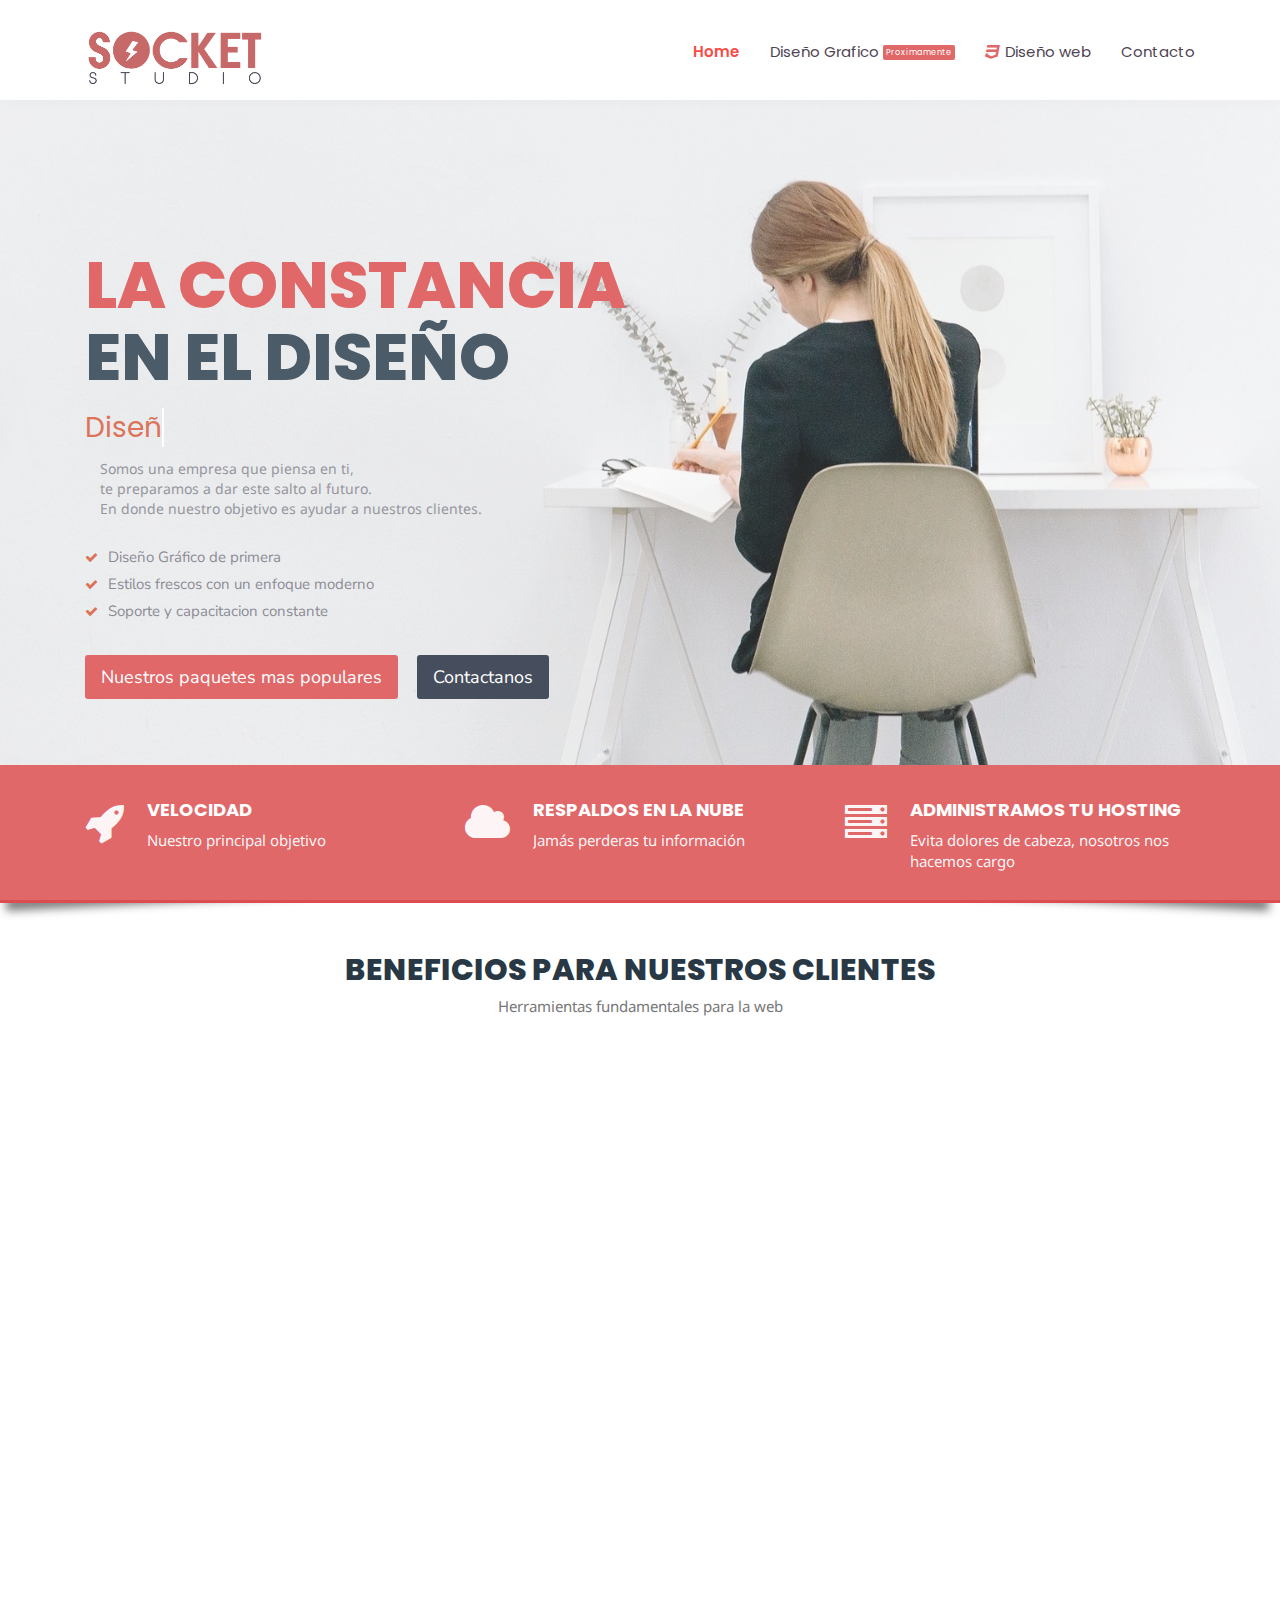
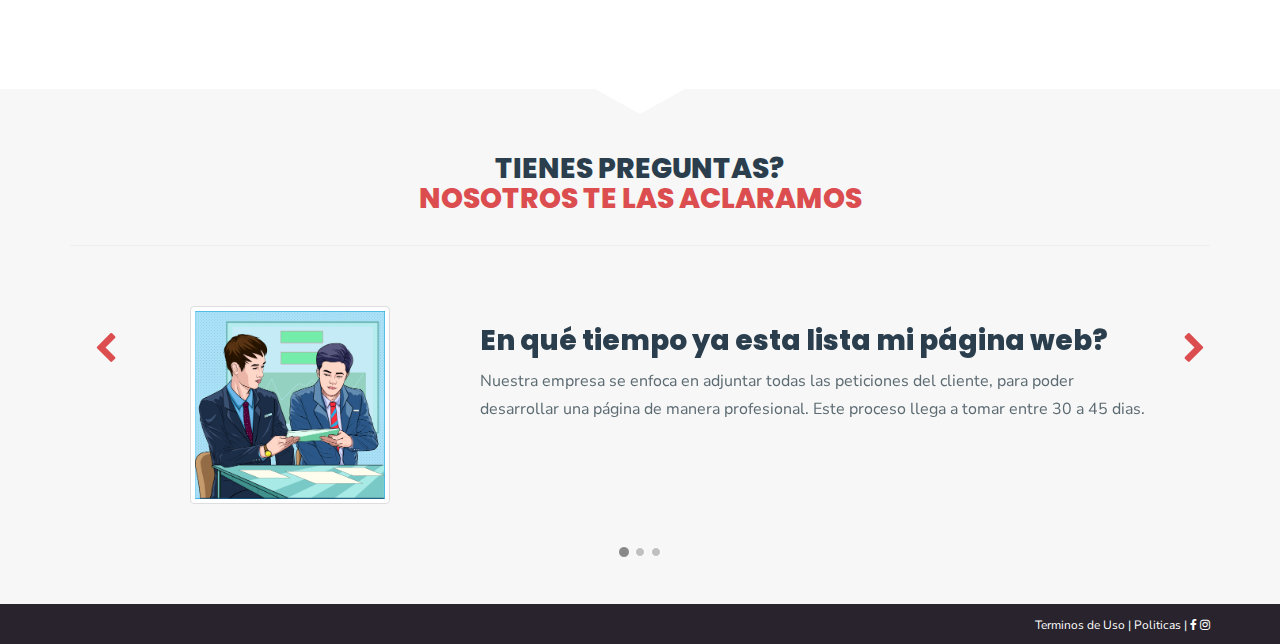
==== index.html @ 2924fb0d "Primer carga de proyecto" ====
<!DOCTYPE html>
<html lang="en">
<script src="//code.jivosite.com/widget/LvYYrzxp6X" async></script>

<head>
    <meta charset="utf-8">
    <meta content="IE=edge" http-equiv="X-UA-Compatible">
    <meta content="width=device-width, initial-scale=1" name="viewport">
    <!-- seo tools -->
    <meta content="TeraHoster is a professional,clean,unique and modern hosting WHMCS and HTML5 Template" name="description">
    <meta content="TeraHoster,design,html5,hosting template,hosting,whmcs,domain" name="keywords">
    <meta content="ThemeKolor" name="Pleurat">
    <!-- seo tools -->
    <!-- page title -->
    <title>Socket-Studio</title>
    <!-- page title -->
    <link href="favi.svg" rel="shortcut icon" type="image/x-icon">
    <link href="favi.svg" rel="icon" type="image/x-icon">
    <!-- bootstrap css -->
    <link href="css/bootstrap.min.css" rel="stylesheet">
    <!-- default css / Style Pages -->
    <link href="style/style.css" rel="stylesheet" type="text/css">
    <link href="style/navigation.css" rel="stylesheet">
    <link href="style/preloader.css" rel="stylesheet">
    <link href="style/megamenu-style.css" rel="stylesheet">
    <!-- responsive css -->
    <link href="style/responsive.css" rel="stylesheet" type="text/css">
    <!-- animations -->
    <link href="style/animate.css" rel="stylesheet" type="text/css">
    <!-- fontawesome -->
    <link href="fonts/font-awesome.min.css" rel="stylesheet" type="text/css">
    <!-- google fonts -->
    <link href="https://fonts.googleapis.com/css?family=Maven+Pro:400,500,700,900|Noto+Sans:400,700|Nunito+Sans:400,400i,600,600i,700,700i,800,900,900i" rel="stylesheet">
</head>

<body>

    <!-- preloader -->
    <div id="preloader">
        <div class="text-center " id="status">
            <img src="Preloader.svg" alt="Preloader" class="img-responsive" style="margin: 0 auto">
        </div>
    </div>
    <!-- preloader -->

    <!--START OF TOP-BAR -->

    <!--END OF TOP-BAR  -->

    <!-- new header for html -->

    <!-- new header for html -->


    <!-- Start Navigation -->
    <nav class="navbar navbar-default navbar-sticky navbar-mobile bootsnav">
        <div class="container">
            <!-- Start Atribute Navigation -->

            <!-- End Atribute Navigation -->

            <!-- Start Header Navigation -->
            <div class="navbar-header">
                <button type="button" class="navbar-toggle" data-toggle="collapse" data-target="#navbar-menu">
                    <i class="fa fa-bars"></i>
                </button>
                <a class="navbar-brand" href="index.html">

                    <img src="img/logo/logo2.png" class="logo" alt=""></a>
            </div>
            <!-- End Header Navigation -->

            <!-- Collect the nav links, forms, and other content for toggling -->
            <div class="collapse navbar-collapse" id="navbar-menu">
                <ul class="nav navbar-nav navbar-right" data-in="slideInUp" data-out="fadeOut">
                    <li class="dropdown active">
                        <a href="index.html" class="dropdown">Home</a>

                    </li>
                    <li>
                        <a href="#" class="dropdown">Diseño Grafico <span class="new">Proximamente</span></a>

                    </li>
                    <li>
                        <a href="web.html" class="before-wd">Diseño web </a>
                    </li>
                    <li><a href="contact.html">Contacto</a></li>
                </ul>
            </div>
            <!-- /.navbar-collapse -->
        </div>

        <!-- Side Menu -->

        <!-- End Side Menu -->
    </nav>
    <!-- End Navigation -->

    <!-- home-header -->
    <div class="new-header">
        <div class="container">

            <div class="col-lg-7 col-sm-12">

                <div class="text-content ">
                    <div class="wow fadeInLeftBig" data-wow-duration="3s">
                        <h2><span style="color:#db4d4f">LA CONSTANCIA </span> EN EL DISEÑO</h2>
                    </div>

                    <h3>
                        <a href="" class="typewrite" data-period="800" data-type='[ "Diseño web", "Soporte tecnico", "Sistemas web", "Hosting" ]'>
                            <span class="wrap"></span>
                        </a>
                    </h3>
                    <div class="col-lg-12 col-sm-12 responsive">
                        <p>Somos una empresa que piensa en ti, <br> te preparamos a dar este salto al futuro. <br> En donde nuestro objetivo es ayudar a nuestros clientes.</p>
                    </div>
                    <ul class="new-header-list">
                        <li>Diseño Gr&aacute;fico de primera</li>
                        <li>Estilos frescos con un enfoque moderno</li>

                        <li>Soporte y capacitacion constante</li>
                    </ul>
                    <div class="buttons">
                        <a href="doc/1.pdf" class="btn button btn-lg btn-2 red">Nuestros paquetes mas populares</a>
                        <a href="contact.html" class="btn button btn-lg btn-2 dark">Contactanos</a>
                    </div>

                </div>
            </div>

        </div>
    </div>
    <!-- home-header -->

    <!-- start of section -->
    <div class="new-services">
        <div class="container">
            <div class="col-sm-4 border-l">
                <i class="fa fa-3x fa-rocket pull-left"></i>
                <div class="text">
                    <h3>Velocidad</h3>
                    <p>Nuestro principal objetivo</p>
                </div>
            </div>
            <div class="col-sm-4">
                <i class="fa fa-3x fa-cloud pull-left"></i>
                <div class="text">
                    <h3>Respaldos en la nube</h3>
                    <p>Jam&aacute;s perderas tu informaci&oacute;n</p>
                </div>
            </div>
            <div class="col-sm-4">
                <i class="fa fa-3x fa-server pull-left"></i>
                <div class="text">
                    <h3>Administramos tu Hosting</h3>
                    <p>Evita dolores de cabeza, nosotros nos hacemos cargo</p>
                </div>
            </div>
        </div>
    </div>
    <!-- end of section -->


    <!-- section 1 -->

    <!-- tabs  section -->
    <!-- start of section -->

    <!-- end of section -->


    <!-- section start here -->

    <!-- section end -->

    <!-- new section -->

    <!-- end of section -->

    <!-- section 2 -->
    <section class="section2">
        <div class="container">
            <div class="title-new">
                <h2>Beneficios para nuestros clientes</h2>
                <p>Herramientas fundamentales para la web</p>
            </div>
            <div class="row">
                <div class="col-sm-4 ">
                    <div class="wow bounceInUp" data-wow-offset="3" data-wow-duration="3s">
                        <div class="box">
                            <i class="fa fa-3x fa-wordpress"></i>
                            <h4>Presencia en línea 24/7</h4>
                            <p>Tener un sitio web significa que los clientes siempre pueden contactarte, en cualquier momento y en cualquier lugar. Incluso fuera del horario comercial, tu sitio web continúa encontrando y asegurando nuevos clientes.</p>
                        </div>
                    </div>
                </div>
                <div class="col-sm-4 ">
                    <div class="wow bounceInUp" data-wow-offset="3" data-wow-duration="3s">
                        <div class="box">
                            <i class="fa fa-3x fa-hdd-o"></i>
                            <h4>Intercambio de informaci&oacute;n</h4>
                            <p>Un sitio web proporciona una manera rápida y fácil de comunicar información entre compradores y vendedores,es una buena manera de promover sus canales de redes sociales y crear una comunidad con sus clientes.</p>
                        </div>
                    </div>
                </div>
                <div class="col-sm-4 ">
                    <div class="wow bounceInUp" data-wow-offset="3" data-wow-duration="3s">
                        <div class="box">
                            <i class="fa fa-3x fa-code"></i>
                            <h4>Un c&oacute;digo de marketing</h4>
                            <p>Te brindan el poder de llegar a los clientes con mucha más confiabilidad que con los métodos tradicionales de publicidad,una excelente manera de ayudar a incrementar el tráfico de tu sitio web puede aumentar.</p>
                        </div>
                    </div>
                </div>
            </div>
            <div class="row">
                <div class="col-sm-4 ">
                    <div class="wow bounceInUp" data-wow-offset="3" data-wow-duration="3s">
                        <div class="box">
                            <i class="fa fa-3x fa-line-chart"></i>
                            <h4>Expaci&oacute;n del mercado</h4>
                            <p>Como tu sitio es accesible para cualquier persona en todo el mundo, la capacidad de superar las barreras geográficas nunca ha sido tan fácil. Cualquiera, de cualquier país, podrá encontrar tu empresa.</p>
                        </div>
                    </div>
                </div>
                <div class="col-sm-4 ">
                    <div class="wow bounceInUp" data-wow-offset="3" data-wow-duration="3s">
                        <div class="box">
                            <i class="fa fa-3x fa-diamond"></i>
                            <h4>Mejores Precios</h4>
                            <p>Mostrar información, también puede usar tu sitio web para vender bienes y servicios directamente a los consumidores, en algunos casos eliminando la necesidad de un local físico que impliquen grandes costos operativos. </p>
                        </div>
                    </div>
                </div>
                <div class="col-sm-4 ">
                    <div class="wow bounceInUp" data-wow-offset="3" data-wow-duration="3s">
                        <div class="box">
                            <i class="fa fa-3x fa-send-o"></i>
                            <h4>Servicio al cliente</h4>
                            <p>proporcionan una manera fácil de manejar el servicio al cliente. Al ofrecer respuestas a las preguntas frecuentes (FAQ), pueden reducir los costos de servicio al cliente, además de proporcionar mucha más información.</p>
                        </div>
                    </div>
                </div>
            </div>
        </div>
    </section>
    <!-- section 2 end -->



    <!-- start of section -->


    <!-- section 1 -->

    <!-- end of section -->


    <!-- table -->

    <!-- end of section -->

    <!-- faq -->

    <!-- faq end -->

    <!-- start of section -->
    <section class="arrow-f5-bg">
        <div class="arrow-white"></div>
    </section>
    <section id="testimonials-slide">
        <div class="container fadesimple">
            <div class="row">
                <div class='col-md-offset-2 col-md-8 text-center'>
                    <div class="default-title">
                        <h3>Tienes preguntas? <br> <span class="red-text">Nosotros te las aclaramos</span></h3>
                    </div>
                </div>
            </div>
            <hr>
            <div class='row'>
                <div class="col-sm-12">
                    <div class="carousel slide" data-ride="carousel" id="quote-carousel" data-interval="4000">
                        <!-- Bottom Carousel Indicators -->
                        <ol class="carousel-indicators">
                            <li class="active" data-slide-to="0" data-target="#quote-carousel"></li>
                            <li data-slide-to="1" data-target="#quote-carousel"></li>
                            <li data-slide-to="2" data-target="#quote-carousel"></li>
                        </ol>
                        <div class="carousel-inner">
                            <!-- Quote 1 -->
                            <div class="item active">
                                <blockquote>
                                    <div class="row">
                                        <div class="col-sm-4 text-center">
                                            <img class="img-thumbnail img-responsive" alt="..." src="img/other/testimonials-slider.png"></div>
                                        <div class="col-sm-8">
                                            <h3>En qu&eacute; tiempo ya esta lista mi p&aacute;gina web?</h3>
                                            <h5>Nuestra empresa se enfoca en adjuntar todas las peticiones del cliente, para poder desarrollar una p&aacute;gina de manera profesional. Este proceso llega a tomar entre 30 a 45 dias.
                                            </h5>
                                        </div>
                                    </div>
                                </blockquote>
                            </div>
                            <!-- Quote 2 -->
                            <div class="item">
                                <blockquote>
                                    <div class="row">
                                        <div class="col-sm-4 text-center">
                                            <img class="img-thumbnail img-responsive" alt="..." src="img/other/h1.png"></div>
                                        <div class="col-sm-8">
                                            <h3>Tendr&eacute; ayuda en este proceso?</h3>
                                            <h5>En Socket-Studio nos dedicamos a crear una relaci&oacute;n muy cercana con nuestros clientes, para cada p&aacute;gina web o diseño se le pondr&aacute; a disposici&oacute;n un asesor que ayudar&aacute; a mejorar
                                                el producto final y cumplir las metas de su empresa.
                                            </h5>
                                        </div>
                                    </div>
                                </blockquote>
                            </div>
                            <!-- Quote 3 -->
                            <div class="item">
                                <blockquote>
                                    <div class="row">
                                        <div class="col-sm-4 text-center"><img class="img-thumbnail img-responsive" alt="..." src="img/other/h2.png"></div>
                                        <div class="col-sm-8">
                                            <h3>Porque tener una p&aacute;gina web?</h3>
                                            <h5>Tener un espacio en el futuro, que es la tegnolog&iacute;a. Le dara un empuje y una carta de presentacion personalizada y moderna que causar&aacute; un gran impacto en tus clientes.
                                            </h5>
                                        </div>
                                    </div>
                                </blockquote>
                            </div>
                        </div><a class="left carousel-control" data-slide="prev" href="#quote-carousel"><i class="fa fa-chevron-left"></i></a> <a class="right carousel-control" data-slide="next" href="#quote-carousel"><i class="fa fa-chevron-right"></i></a>
                    </div>
                </div>
            </div>
        </div>
        <!-- container -->
    </section>
    <!-- end of section -->

    <!-- ===== FOOTER ===== -->
    <!-- start of section -->

    <!-- end of first section -->


    <div class="footer-bottom">

        <div class="container">

            <div class="row">

                <div class="col-xs-12 col-sm-6 col-md-6 col-lg-6 half">

                    <div class="copyright">


                    </div>

                </div>

                <div class="col-xs-12 col-sm-6 col-md-6 col-lg-6 half">

                    <div class="design">
                        <a href="#">Terminos de Uso</a> | <a href="#">Politicas</a> | <a href="#"><i aria-hidden="true" class="fa fa-facebook fa-md hvr-grow"></i></a> <a href="#"><i aria-hidden="true" class="fa fa-instagram fa-md hvr-grow"></i></a>
                    </div>
                </div>

            </div>

        </div>

    </div>
    <!-- ===== FOOTER / END ===== -->

    <!-- javascript -->
    <script src="javascript/jquery-3.1.1.min.js"></script>
    <script src="javascript/jquery.scroll-with-ease.min.js"></script>
    <script src="javascript/contact.js"></script>
    <script src="javascript/validator.js"></script>
    <script src="javascript/parallax.js"></script>
    <script src="javascript/bootsnav.js"></script>
    <script src="js/bootstrap.min.js"></script>
    <script src="javascript/javascript.js"></script>
    <script src="javascript/wow.min.js"></script>
    <!-- javascript -->
    <script>
        new WOW().init();
    </script>
</body>

</html>
---- style/style.css ----
/* TeraHoster

  *Some info about Theme Creator:
  * Name: Pleurat
  * Version: 3.3
  * Author/Team: Themekolor
  * Author URL: http://www.themekolor.com


---------------------------------------------------------------------------------------------------------
Table Of Contents:
---------------------------------------------------------------------------------------------------------
TOPBAR (.top-bar)
-------
      SOCIAL ICONS
      CONTACT
      LIVECHAT BUTTON
      BACKGROUND COLOR
--------
NAVBAR (nav .navbar .navbar-default)
--------
      LOGO
      NAVBAR LINKS
      ICONS
      MOBILE-MENU
      MEGAMENU
      SEARCH ICON
      SIDEBAR MENU
--------
SLIDER
--------
      TITLE
      SUBTITLE
      TEXTAREA
      BUTTONS
      BACKGROUND IMAGE
--------
HEADERS
--------
      HEADER-SIMPLE
      WEB HEADER
      WHY TERA2
      HEADER TEXT CENTER
      HEADER TEXT LEFT
--------
DEFAULT PRICING TABLE
--------
      SERVICE NAME
      PRICE
      LIST TABLE
      BUTTON
--------
TESTIMONIALS
--------
      TITLE
      CLIENT IMAGE
      TEXTAREA
      CLIENTS NAME
      CLIENTS WEB NAME
--------
ABOUT / TEAM MEMBERS
--------
      TEAM MEMBER IMAGE
      NAME
      ABOUT
      SOCIAL ICONS
      TEXT AREA
--------
SECTIONS
--------
     WHYTERA / .why-tera
     DOMAIN SEARCH / .search-bar
     HOSTING PARTS / .hosting-parts
     DF-MEDIA / df-media1 & 2
     SECTION 05 / .section-05
     PARALLAX / .parallax
     MEDIA CODE / .media-code-1 & 2
     SECTIONDDFT / .section-dd-ft
     TESTIMONIALS / .testimonials-slide
     TEAM MEMBERS / .about-people
--------
FOOTER
--------
     OUR PARTNERS
     ABOUT US
     FOOTER MENU
     LOCATION
     PRIVACY AND TERMS


-------------------------------------------------------------------------------------------
FONTS
-------------------------------------------------------------------------------------------
Body : Nunito Sans and Noto Sans;
Paragraph and Notes: Noto Sans;
Headers: Nunito Sans and Maven Pro (Uppercase);
Text Area: Nuntio Sans and Noto Sans;
Titles: Maven Pro *UPPERCASE Only;
Footer: Nunti Sans and Noto Sans;

---------------------------------------------------------------------------------------------
Default Color Codes
---------------------------------------------------------------------------------------------
Dark Purple (Hosting Parts,Topbar,text and Page Titles) : #252e3f
Red Pigment (Hosting Parts,About/Team) : #db4d4f
Sea Fqam Green (Section Background): #A9E5BB
White : #fff
*/

/*
---------------------------------------------------------------------------------------------
BODY STYLE
---------------------------------------------------------------------------------------------
*/

@import url('https://fonts.googleapis.com/css?family=Poppins:200,300,400,500,600,700,800,900');
body h3 {
    font-weight: 800;
    font-size: 28px;
}

body h2,
body h3,
body h4 {
    font-family: 'poppins', sans-serif;
    color: #2b3e4d;
}

body .padding20 {
    padding: 20px;
}

body p {
    font-family: 'Noto Sans', sans-serif;
}

body .text-left {
    text-align: left;
}

body .default-title {
    text-align: center;
}

body .default-title h3 {
    font-weight: 800;
    font-size: 28px;
    color: #2b3e4d;
    font-family: 'poppins', sans-serif;
    text-transform: uppercase;
}

body .default-title h4 {
    font-weight: 600;
    font-size: 25px;
    color: #444;
    font-family: Maven Pro;
    text-align: left;
    text-transform: uppercase;
}

body .default-title p {
    font-weight: 500;
    color: #5C7466;
    font-size: 16px;
}

body #font-weight {
    font-weight: 800;
}

body a {
    color: #ededed;
    text-decoration: none;
    -webkit-transition: 300ms ease-in-out;
    transition: 300ms ease-in-out;
}

body a:hover {
    border: 0px;
    text-decoration: none;
    color: #777;
}

body .white-bg {
    background-color: #fff !important;
}

body .btn-warning {
    background-color: #2dd61d;
    -webkit-transition: 400ms ease-in-out;
    transition: 400ms ease-in-out;
    border: 0px;
    border-radius: 2px;
}

body .btn-outline {
    margin-top: 10px;
    color: #db4d4f;
    border-radius: 3px;
    background-color: transparent;
    border: 1px solid #db4d4f;
    -webkit-transition: 300ms ease-in-out;
    transition: 300ms ease-in-out;
}

body .red {
    background-color: #db4d4f !important;
    color: #fff !important;
    border: 0px solid #db4d4f !important;
}

body .red:hover {
    background-color: #252e3f !important;
    color: #fff !important;
    border: 0px solid #333;
}

body .btn-outline:hover {
    color: #fff;
    border: 1px solid #444;
    background-color: #444;
}

body .btn-default {
    background-color: #fff;
    border: 0px;
    color: #444;
}

body .btn-default:hover {
    border: 0px;
    background-color: #444;
    color: #fff;
}

body .btn-2 {
    position: relative;
    left: 0px;
    color: #fff;
    border-radius: 3px;
    background-color: #252e3f;
    border: 0px solid #fff;
    -webkit-transition: 300ms ease-in-out;
    transition: 300ms ease-in-out;
}

body .btn-2:hover {
    color: #fff;
    background-color: #db4d4f;
}

.hideme {
    opacity: 0;
}

.visible {
    opacity: 1;
}

body .jumbotron {
    margin: 0px;
}

body .a {
    -webkit-animation-delay: 0s;
    animation-delay: 0s;
    -webkit-animation-duration: 0.4s;
    animation-duration: 0.4s;
}

body .b {
    -webkit-animation-delay: 150ms;
    animation-delay: 150ms;
    -webkit-animation-duration: 0.4s;
    animation-duration: 0.4s;
}

body .c {
    -webkit-animation-delay: 300ms;
    animation-delay: 300ms;
    -webkit-animation-duration: 0.4s;
    animation-duration: 0.4s;
}

body .d {
    -webkit-animation-delay: 0.3s;
    animation-delay: 0.3s;
    -webkit-animation-duration: 0.4s;
    animation-duration: 0.4s;
}

body .e {
    -webkit-animation-delay: 0.4s;
    animation-delay: 0.4s;
    -webkit-animation-duration: 0.4s;
    animation-duration: 0.4s;
}

body .j {
    -webkit-animation-delay: 0.5s;
    animation-delay: 0.5s;
    -webkit-animation-duration: 0.4s;
    animation-duration: 0.4s;
}

body {
    font-family: Nunito Sans;
    margin: auto;
    padding: 0;
    width: 100%;
}

body .image-center {
    margin: 0 auto;
}

body .f7-bg {
    background-color: #f7f7f7;
}

.title-new span {
    font-size: 30px;
    color: #db4d4f;
    font-weight: 800;
}

.line-title {
    height: 5px;
    background-color: #db4d4f;
    margin: 0 auto;
    width: 150px;
    line-height: 20px !important;
}

.line-title.left {
    margin: 20px 0 0 0;
}

.title-new {
    text-align: center;
}

.normal h2 {
    text-transform: none !important;
}

.title-new h2 {
    font-weight: 800;
    font-size: 30px;
    color: #283845;
    text-transform: uppercase;
    font-family: 'poppins', sans-serif;
}

.title-new p {
    color: #777777;
    margin-top: 10px;
    font-size: 15px;
    padding-bottom: 0px;
}

.title-arrow {
    width: 0;
    height: 0;
    border-style: solid;
    border-width: 5px 8px 0 8px;
    border-color: #db4d4f transparent transparent transparent;
    margin: 0 auto;
}

.title-arrow-left {
    width: 0;
    height: 0;
    border-style: solid;
    border-width: 5px 8px 0 8px;
    border-color: #db4d4f transparent transparent transparent;
    margin-bottom: 15px;
    margin-left: 50px;
}

.text-left {
    text-align: left;
}

body .gray-bg {
    background-color: #f7f7f7;
}

#wd-1 .fa {
    color: #ff9900;
}

#wd-2 .fa {
    color: #ff9900;
}

#wd-3 .fa {
    color: #ff9900;
}

#wd-1 {
    -webkit-animation-delay: 0s;
    animation-delay: 0s;
}

#wd-2 {
    -webkit-animation-delay: 0.1s;
    animation-delay: 0.1s;
}

#wd-3 {
    -webkit-animation-delay: 0.2s;
    animation-delay: 0.2s;
}

#plan1-am {
    -webkit-animation-delay: 0s;
    animation-delay: 0s;
}

#plan2-am {
    -webkit-animation-delay: 0.1s;
    animation-delay: 0.1s;
}

#plan3-am {
    -webkit-animation-delay: 0.2s;
    animation-delay: 0.2s;
}

#plan4-am {
    -webkit-animation-delay: 0.3s;
    animation-delay: 0.3s;
}

.line-part {
    border-top: 1px solid #e3e3e3;
}

ul {
    list-style: none;
}

.padding-top-30 {
    padding-top: 130px !important;
}

/* preloader */

#preloader {
    position: fixed;
    top: 0;
    left: 0;
    right: 0;
    bottom: 0;
    background-color: #fff;
    /* change if the mask should have another color then white */
    z-index: 99;
    /* makes sure it stays on top */
}

#status {
    width: 200px;
    height: 200px;
    position: absolute;
    left: 50%;
    /* centers the loading animation horizontally one the screen */
    top: 50%;
    /* centers the loading animation vertically one the screen */
 
    /* path to your loading animation */
    background-repeat: no-repeat;
    background-position: center;
    margin: -100px 0 0 -100px;
    /* is width and height divided by two */
}

/* END / GENERAL STYLE */

/* TOP-BAR */

.top-bar {
    background-color: #252e3f;
    padding: 0;
    height: 40px;
}

.top-bar li {
    color: #ddd;
    -webkit-transition: 300ms ease-in-out;
    transition: 300ms ease-in-out;
    font-size: 12px;
    padding-top: 12px !important;
}

.top-bar li:hover {
    color: #ddd;
}

.top-bar ul {
    position: relative;
}

.top-bar a {
    color: #ddd;
}

.top-bar a:hover {
    color: #fff;
}

.top-list-right ul {
    position: relative;
    top: 0;
}

.top-list li {
    display: inline;
    float: left;
    color: #fff;
    padding: 0px 10px;
}

.top-list .fa {
    color: #ddd;
    position: relative;
    font-size: 12px;
    -webkit-transition: 300ms ease-in-out;
    transition: 300ms ease-in-out;
}

.top-list .fa:hover {
    color: #ddd;
}

.top-list-right {
    float: right;
}

.top-list-right li {
    padding: 0;
    display: inline;
    float: right;
    padding: 0px 8px;
}

.toplist-3:before {
    content: "\f015 ";
    font-family: FontAwesome;
    padding-right: 5px;
    color: #f2f2f2;
}

.top-bar .account:before {
    content: "\f2bd ";
    font-family: FontAwesome;
    padding-right: 5px;
    color: #f2f2f2;
}

.toplist-2:before {
    content: "\f0e0 ";
    font-family: FontAwesome;
    padding-right: 5px;
    color: #f2f2f2;
}

.toplist-5:before {
    content: "\f17e";
    font-family: FontAwesome;
    padding-right: 5px;
    color: #f2f2f2;
}

.top-bar .account {
    padding: 11px 15px;
    background-color: #db4d4f;
}
.top-bar .account a {
    color:#fff;
}
.top-bar .account:hover {
    background-color: #ee4015;
    color: #fff;
}


.new-header-html {
    border-bottom: 1px solid #e3e3e3;
    padding: 18px 0 5px;
}

.new-links li {
    display: inline;
    float: right;
    padding-right: 25px;
}
.new-header-html p {
    color:#777;
}
.new-links a {
    color: #777;
    transition: 300ms linear;
}
.new-links a:hover{
    color:#ff4039;
}
.new-links .n-l1 {
    padding-right: 15px;
}

/*END OF TOPBAR */

/* START OF NAVBAR */

.megamenu-fw .dedicated {
    background-color: #f5f5f5;
    padding: 20px 15px;
    
}

.megamenu-fw img {
    width: 70px;
}

.megamenu-fw h2 {
    font-weight: 800;
    color: #db4d4f;
    margin: 0 0 10px 0;
}

.megamenu-fw p {
    color: #999;
}

.new {
    color: #fff;
    background-color: #db4d4f;
    position: relative;
    font-size: 8px;
    padding: 2px 3px 2px 3px;
    bottom: 2px;
    left: 0px;
    border-radius: 2px;
    letter-spacing: 1px;
}

.dropdown-toggle .fa {
    color: #db4d4f;
}

ul.cart-list>li img {
    width: 50px !important;
    height: 50px !important;
}

.navbar .before::before {
    content: "\f135 ";
    font-family: FontAwesome;
    padding-right: 5px;
    color: #db4d4f;
}

.before-wd::before {
    content: "\f13c";
    font-family: FontAwesome;
    padding-right: 5px;
    color: #db4d4f;
}

.dropdown-menu {
    -webkit-animation-duration: .2s !important;
    animation-duration: .2s !important;
}

.navbar-collapse .pulse {
    -webkit-animation-duration: 200ms !important;
    animation-duration: 200ms !important;
    -webkit-animation-timing-function: linear;
    animation-timing-function: linear;
}

.navbar .attr-nav .photo>a {
    color: #fff;
}

.navbar .attr-nav .fa-bars {
    position: relative;
    top: 2px;
}

nav.navbar.bootsnav li.dropdown ul.dropdown-menu {
    border-top: 3px solid #db4d4f !important;
}

.navbar .col-menu .dedicated li>a:before {
    content: url(../img/megamenu/dedicated.png);
    font-family: FontAwesome;
    margin-right: 10px;
    width: 20px;
}

.navbar .col-menu h6 {
    color: #555;
    font-size: 15px;
    font-weight: 600;
    font-family: Maven Pro;
    text-transform: uppercase;
    padding-bottom: 8px;
    margin-bottom: 18px;
}

.navbar .col-menu h5 {
    text-align: left;
    font-size: 18px;
    color: #444;
    font-weight: 500;
    text-align: left;
    position: relative;
    top: 7px;
}

.navbar .col-menu .tm {
    color: #777;
    font-weight: 500;
    padding-top: 10px;
    font-size: 15px;
}

.navbar .col-menu .skills a {
    color: #444;
    font-size: 15px;
}

.navbar .col-menu b {
    color: #db4d4f;
    font-size: 15px;
    font-weight: 800;
}

.navbar .col-menu .btn-outline {
    float: none;
    color: #333;
    border: 1px solid #b2b2b2;
    font-weight: 500;
    -webkit-transition: 300ms ease-in-out;
    transition: 300ms ease-in-out;
}

.navbar .col-menu .btn-outline:hover {
    border: 1px solid #e3e3e3;
}

.navbar .fa-th-large {
    color: #524354;
    font-size: 17px;
    position: relative;
    top: 2px;
}

/*NAVBAR */

/* ============== END OF NAVBAR ============== */

/* ============== SECTIONS / START ============== */

/* red section */

.red-section {
    background-color: #db4d4f;
    padding: 20px 0 20px 0;
}

.red-section h3 {
    color: #fff;
    font-size: 32px;
    font-weight: 800;
}

.red-section p {
    color: #fff;
    font-size: 15px;
}

.red-section .btn {
    background-color: transparent;
    position: relative;
    border: 1px solid #fff;
    top: 40px;
}

.red-section .btn:hover {
    background-color: #252e3f;
    border: 1px solid #252e3f;
}

/* red section */

/* on sale */

.on-sale {
    background-color: #db4d4f;
    text-align: center;
    padding: 10px 0;
}

.on-sale h3 {
    color: #fff;
    font-size: 25px;
}

.on-sale .btn-2 {
    margin-left: 20px;
    background-color: transparent;
    color: #fff;
    border: 1px solid #fff;
}

.on-sale .btn-2:hover {
    background-color: #252e3f;
    border: 1px solid #252e3f;
}

/* new services */

.new-services {
    background-color: #db4d4f;
    text-align: left;
}

.new-services h3 {
    color: #fff;
    font-size: 18px;
    font-weight: 700;
    text-transform: uppercase;
}

.new-services p {
    font-size: 15px;
    color: rgba(255, 255, 255, 0.95);
}

.new-services .text {
    overflow: hidden;
    border-right: 0 solid rgba(255, 255, 255, 0.17);
    padding: 15px 0 20px 0;
}

.new-services .border-l {
    border-left: 0 solid rgba(255, 255, 255, 0.17);
}

.new-services .fa {
    color: rgba(255, 255, 255, 0.95);
    position: relative;
    padding-right: 10px;
    top: 37px;
}

.new-services .btn-2 {
    margin-left: 20px;
    background-color: transparent;
    color: #fff;
    border: 1px solid #fff;
}

.new-services .btn-2:hover {
    background-color: #252e3f;
    border: 1px solid #252e3f;
}

.new-services {
    position: relative;
}

.new-services:before,
.new-services:after {
    z-index: -1;
    position: absolute;
    content: "";
    bottom: 15px;
    left: 5px;
    width: 50%;
    top: 80%;
    max-width: 300px;
    background: #777;
    box-shadow: 0 15px 10px #777;
    transform: rotate(-3deg);
}

.new-services:after {
    transform: rotate(3deg);
    right: 10px;
    left: auto;
}

/* why-tera */

.why-tera {
    padding-top: 10px;
    padding-bottom: 50px;
    background-color: #fff;
}

.why-tera .default-title {
    padding: 20px 0;
}

.why-tera .wt-1::before {
    content: "\f1ad";
    font-family: FontAwesome;
    padding-right: 5px;
    color: #db4d4f;
}

.why-tera .wt-2::before {
    content: "\f233";
    font-family: FontAwesome;
    padding-right: 5px;
    color: #db4d4f;
}

.why-tera .wt-3::before {
    content: "\f219";
    font-family: FontAwesome;
    padding-right: 5px;
    color: #db4d4f;
}

.why-tera .box {
    margin: 15px;
    border-radius: 20px;
    padding: 20px;
    box-shadow: 0 0px 45px rgba(0, 0, 0, 0.07);
    transition: 200ms ease-in-out;
    border: 1px solid #f0f0f0;
}

.wt-list {
    display: inline;
    position: relative;
    bottom: 25px;
}

.wt-list li:before {
    content: "\f067 ";
    font-family: FontAwesome;
    margin-right: 10px;
    color: #fff;
    font-size: 13px;
    color: #d65a3b;
}

.why-tera .btn {
    position: relative;
    bottom: 10px;
    font-size: 15px;
}

.why-tera .red {
    position: relative;
    left: 0px;
    margin-right: 10px;
}

.why-tera .btn-2 {
    position: relative;
    bottom: 5px;
}

.wt-list li {
    line-height: 32px;
    color: #6b7179;
    font-weight: 500;
    overflow: hidden;
    font-size: 15px;
    margin-left: 5px;
    font-family: Nunito Sans;
}

.why-tera h4 {
    color: #252e3f;
    font-weight: 600;
    text-transform: uppercase;
    font-size: 15px;
    font-family: Maven Pro;
}

/* why-tera 2 */

.why-tera2 {
    padding-top: 0;
    padding-bottom: 0;
    background-color: transparent
}

.why-tera2 .sl1 {
    -webkit-animation-delay: 0s;
    animation-delay: 0s;
    -webkit-animation-duration: .6s;
    animation-duration: .6s
}

.why-tera2 .sl2 {
    -webkit-animation-delay: .2s;
    animation-delay: .2s;
    -webkit-animation-duration: .6s;
    animation-duration: .6s
}

.why-tera2 .sl3 {
    -webkit-animation-delay: .4s;
    animation-delay: .4s;
    -webkit-animation-duration: .6s;
    animation-duration: .6s
}

.list-position {
    position: relative;
    right: 80px;
}

.why-tera2 .default-title {
    padding-bottom: 30px
}

.why-tera2 .box {
    margin: 0;
    border: 0px solid #e0e0e0;
    border-radius: 5px;
    padding: 15px;
    background: rgba(255, 255, 255, 0.05);
    background: -webkit-gradient(left top, right bottom, color-stop(0%, rgba(255, 255, 255, 0.03)), color-stop(50%, rgba(255, 255, 255, 0.03)), color-stop(51%, rgba(247, 248, 250, 0.08)), color-stop(100%, rgba(255, 255, 255, 0.03)));
    background: linear-gradient(135deg, rgba(255, 255, 255, 0.03) 0%, rgba(255, 255, 255, 0.03) 50%, rgba(247, 248, 250, 0.08) 51%, rgba(255, 255, 255, 0.08) 100%);
    -webkit-transition: 200ms ease-in-out;
    transition: 200ms ease-in-out;
    border: 1px solid rgba(200, 200, 200, 0.2)
}

.why-tera2 .box:hover {
    -webkit-box-shadow: 0px 30px 78px -24px rgba(0, 0, 0, 0.70);
    box-shadow: 0px 30px 78px -24px rgba(0, 0, 0, 0.70)
}

.wt-list2 {
    display: inline;
    position: relative;
    bottom: 25px
}

.why-tera2 .btn {
    position: relative;
    bottom: 10px;
    color: #fff
}

.why-tera2 .btn-2 {
    position: relative;
    bottom: 5px;
    left: 5px;
    color: #fff
}

.wt-list2 li {
    line-height: 32px;
    color: #fff;
    font-weight: 500;
    overflow: hidden;
    font-size: 14px
}

.why-tera2 .wtl-1:before {
    content: "\f2ce ";
    padding: 0 10px 0 0;
    color: #fff;
    font-family: FontAwesome;
    font-size: 15px;
}

.why-tera2 .wtl-2:before {
    content: "\f0c2  ";
    padding: 0 10px 0 0;
    color: #fff;
    font-family: FontAwesome;
    font-size: 15px;
}

.why-tera2 .wtl-3:before {
    content: "\f233";
    padding: 0 10px 0 0;
    color: #fff;
    font-family: FontAwesome;
    font-size: 15px;
}

.why-tera2 .wtl-4:before {
    content: "\f1cd  ";
    padding: 0 10px 0 0;
    color: #fff;
    font-family: FontAwesome;
    font-size: 15px;
}

.why-tera2 .wtl-5:before {
    content: "\f2db";
    padding: 0 10px 0 0;
    color: #fff;
    font-family: FontAwesome;
    font-size: 15px;
}

.why-tera2 .wtl-6:before {
    content: "\f0a0";
    padding: 0 10px 0 0;
    color: #fff;
    font-family: FontAwesome;
    font-size: 15px;
}

.why-tera2 .wtl-7:before {
    content: "\f0ec";
    padding: 0 10px 0 0;
    color: #fff;
    font-family: FontAwesome;
    font-size: 15px;
}

.why-tera2 .wtl-8:before {
    content: "\f1cd";
    padding: 0 10px 0 0;
    color: #fff;
    font-family: FontAwesome;
    font-size: 15px;
}

.why-tera2 .wtl-9:before {
    content: "\f1fc";
    padding: 0 10px 0 0;
    color: #fff;
    font-family: FontAwesome;
    font-size: 15px;
}

.why-tera2 .wtl-10:before {
    content: "\f13b";
    padding: 0 10px 0 0;
    color: #fff;
    font-family: FontAwesome;
    font-size: 15px;
}

.why-tera2 .wtl-11:before {
    content: "\f121";
    padding: 0 10px 0 0;
    color: #fff;
    font-family: FontAwesome;
    font-size: 15px;
}

.why-tera2 .wtl-12:before {
    content: "\f13c";
    padding: 0 10px 0 0;
    color: #fff;
    font-family: FontAwesome;
    font-size: 15px;
}

.why-tera2 h4 {
    color: #fff;
    font-weight: 600;
    text-transform: uppercase;
    font-size: 15px;
    font-family: Maven Pro;
    border-bottom: 1px solid rgba(255, 255, 255, 0.2);
    padding-bottom: 15px;
}

/* why tera / end */

/* domain */

.search-bar {
    padding: 30px 0 40px 0;
    background-color: #f7f7f7;
}

.search-bar img {}

.search-bar .border-right1,
.search-bar .border-right2,
.search-bar .border-right3,
.search-bar .border-right4 {
    border-right: 1px solid rgba(255, 255, 255, 0.03);
}

.search-bar .btn-2 {
    position: relative;
    left: 25px;
    background-color: #9BBF2A;
    border-radius: 2px;
}

.input-group .form-control {
    -webkit-box-shadow: 0px 0px 54px -18px rgba(0, 0, 0, 0.39);
    box-shadow: 0px 0px 54px -18px rgba(0, 0, 0, 0.39);
    background-color: #fff;
}

.search-bar .default-title {
    padding: 0px 0 20px 0;
}

.form-control::-webkit-input-placeholder {
    color: #999;
}

.form-control:-moz-placeholder {
    color: #999;
}

.form-control::-moz-placeholder {
    color: #999;
}

.form-control:-ms-input-placeholder {
    color: #999;
}

.form-control::-ms-input-placeholder {
    color: #999;
}

.search-bar .default-title h3 {
    color: #2b3e4d;
}

.search-bar .bar {
    height: 60px;
}

.search-bar .ltds {
    margin-top: 10px;
    padding-left: 0px;
}

.search-bar .ltds p {
    text-align: left;
    font-weight: 600;
    color: #777;
    font-size: 17px;
}

.search-bar .ltds span {
    font-weight: 500;
    font-size: 14px;
}

body .bar {
    color: #999 !important;
}

.sb2 {
    padding: 30px 0 40px 0;
    background: #1f2735;
}

.sb2 .btn-2 {
    position: relative;
    left: 25px;
    background-color: #db4d4f;
    border-radius: 3px;
}

.sb2 .btn-2:hover {
    position: relative;
    left: 25px;
    background-color: #252e3f;
    border-radius: 3px;
}

.sb2 .default-title p {
    color: #fff;
}

.sb2 .form-control {
    -webkit-box-shadow: 0px 0px 54px -18px rgba(0, 0, 0, 0.39);
    box-shadow: 0px 0px 54px -18px rgba(0, 0, 0, 0.39);
    background-color: rgba(255, 255, 255, 0.1);
}

.sb2 .default-title {
    padding: 0px 0 40px 0;
}

.sb2 .form-control::-webkit-input-placeholder {
    color: #fff;
}

.sb2 .form-control:-moz-placeholder {
    color: #fff;
}

.sb2 .form-control::-moz-placeholder {
    color: #fff;
}

.sb2 .form-control:-ms-input-placeholder {
    color: #fff;
}

.sb2 .form-control::-ms-input-placeholder {
    color: #fff;
}

.sb2 .default-title {
    position: relative;
    right: 50px;
}

.sb2 .default-title h3 {
    color: #fff;
    font-size: 30px;
}

.sb2 .bar {
    height: 60px;
}

.sb2 .ltds {
    margin-top: 10px;
    padding-left: 0px;
}

.sb2 .ltds p {
    text-align: left;
    font-weight: 600;
    color: #fff;
}

body .bar {
    color: #fff !important;
}

body .features2 {
    background-color: #db4d4f !important;
    position: relative;
}

body .features2 h3,
body .features2 p,
body .features2 li {
    color: #fff !important;
}

body .features2 li::before {
    color: #fff !important;
}

/* domain */

.arrow-bg {
    background-color: #fff;
}

.arrow-f5-bg {
    background-color: #f7f7f7;
}

.arrow-f5-dark {
    background-color: #1f2735;
}

.arrow-f5-red {
    background-color: #db4d4f;
}

.arrow-white {
    width: 0;
    height: 0;
    border-style: solid;
    border-width: 25px 45px 0 45px;
    border-color: #fff transparent transparent transparent;
    margin: 0 auto;
}

.arrow-red {
    width: 0;
    height: 0;
    border-style: solid;
    border-width: 20px 40px 0 40px;
    border-color: #db4d4f transparent transparent transparent;
    margin: 0 auto;
}

.arrow-dark {
    width: 0;
    height: 0;
    border-style: solid;
    border-width: 25px 40px 0 40px;
    border-color: #f7f7f7 transparent transparent transparent;
    margin: 0 auto;
}

.arrow-red-top {
    width: 0;
    height: 0;
    margin: 0 auto;
    border-style: solid;
    border-width: 0 40px 25px 40px;
    border-color: transparent transparent #db4d4f transparent;
    position: relative;
    bottom: 25px;
    position: static;
}

.arrow-red-top-dark {
    width: 0;
    height: 0;
    margin: 0 auto;
    border-style: solid;
    border-width: 0 40px 25px 40px;
    border-color: transparent transparent #db4d4f transparent;
    position: relative;
    bottom: 25px;
    position: static;
}

.arrow-red-bottom {
    width: 0;
    height: 0;
    margin: 0 auto;
    border-style: solid;
    border-width: 30px 30px 0 30px;
    border-color: #db4d4f transparent transparent transparent;
    position: relative;
    bottom: 0;
}

.arrow-dark-bottom {
    width: 0;
    height: 0;
    margin: 0 auto;
    border-style: solid;
    border-width: 25px 40px 0 40px;
    border-color: #fff transparent transparent transparent;
    position: relative;
}

.arrow-f5-top {
    width: 0;
    height: 0;
    margin: 0 auto;
    border-style: solid;
    border-width: 0 45px 25px 45px;
    border-color: transparent transparent #f7f7f7 transparent;
}

.arrow-f5 {
    width: 0;
    height: 0;
    border-style: solid;
    border-width: 20px 40px 0 40px;
    border-color: #f7f7f7 transparent transparent transparent;
    margin: 0 auto;
}

.list-part {
    padding: 20px 0;
    background: #1f2735;
    color: #ededed;
}

.list-part .default-title p,
.list-part .default-title h3 {
    color: #fff;
}

.list-part .default-title {
    padding-bottom: 35px;
}

.pl-1 {
    border-right: 1px solid #2c404b;
}

.pl-1 .fa {
    color: #ededed;
}

.pl-2 .fa {
    color: #ededed;
}

.list-part .text {
    position: relative;
    left: 20px;
}

.list-part .fa {
    border: 1px solid #666;
    padding: 13px;
    margin: 8px 25px;
    width: 55px;
    height: 55px;
    background-color: transparent;
}

.list-part span {
    font-weight: 400;
}

.list-part .text-content {
    overflow: hidden;
}

.list-part h4 {
    font-weight: 700;
    color: #ededed;
}

.list-part p {
    overflow: hidden;
    color: #888;
}

.list-part img {
    margin: 30px auto;
    width: 470px;
}

/* df media / start here */

.df-media-3 {
    padding: 40px 0 50px 0;
    background-color: #f7f7f7;
}

.df-media-3 p {
    overflow: hidden;
}

.df-media-3 ul {
    display: inline;
}

.df-media-3 li {
    font-size: 15px;
    color: #888;
    margin-bottom: 10px;
}

.df-media-3 .buttons .red {
    margin-left: 15px;
    margin-top: 20px;
}

.df-media-3 .buttons .btn-2 {
    margin-left: 10px;
    margin-top: 20px;
}

.df-media-3 .df3-1::before {
    content: "\f1cd ";
    font-family: FontAwesome;
    padding: 0 10px 0 0;
    color: #db4d4f;
    font-size: 17px;
}

.df-media-3 .df3-2::before {
    content: "\f219  ";
    font-family: FontAwesome;
    padding: 0 10px 0 0;
    color: #db4d4f;
    font-size: 17px;
}

.df-media-3 .df3-3::before {
    content: "\f0d6 ";
    font-family: FontAwesome;
    padding: 0 10px 0 0;
    color: #db4d4f;
    font-size: 17px;
}

.df-media-3 .df3-4::before {
    content: "\f135";
    font-family: FontAwesome;
    padding: 0 10px 0 0;
    color: #db4d4f;
    font-size: 17px;
}

.df-media-3 .df3-5::before {
    content: "\f19a ";
    font-family: FontAwesome;
    padding: 0 10px 0 0;
    color: #db4d4f;
    font-size: 17px;
}

.df-media-3 .df3-6::before {
    content: "\f1de ";
    font-family: FontAwesome;
    padding: 0 10px 0 0;
    color: #db4d4f;
    font-size: 17px;
}

/* df media 3 / end */

#df-media2 {
    padding: 50px 0 50px 0;
    background-color: #fff;
}

#df-media2 ul {
    padding: 15px 0 0px 0;
}

#df-media2 .btn-2 {
    margin-top: 10px;
    margin-right: 10px;
}

#df-media2 img {
    max-width: 100%;
}

#df-media2 li {
    font-size: 16px;
    color: #666;
    line-height: 35px;
}

#df-media2 li::before {
    content: "\f00c";
    font-family: FontAwesome;
    padding: 0 10px 0 0;
    color: #db4d4f;
}

#df-media2 .default-title h3 {
    text-align: left;
    color: #2b3e4d;
    font-size: 30px;
    font-weight: 800;
    text-transform: uppercase;
}

#df-media2 .default-title span {
    color: #2b3e4d;
    font-weight: 800;
    font-size: 30px;
}

#df-media2 .title h2 {
    color: #3F3F3F;
    font-weight: 600;
    font-size: 20px;
    font-family: Nunito Sans;
}

#df-media2 span {
    color: #cc5f12;
    font-weight: 800;
    font-size: 22px;
}

#df-media .btn-2 {
    margin-top: 10px;
    margin-right: 10px;
}

#df-media {
    padding: 60px 0 60px 0;
    background-color: #f7f7f7;
}

#df-media .title h2 {
    color: #3F3F3F;
    font-weight: 600;
    font-size: 20px;
    font-family: Nunito Sans;
}

#df-media span {
    color: #cc5f12;
    font-weight: 800;
    font-size: 22px;
}

#df-media .default-title h3 {
    text-align: left;
    color: #2b3e4d;
    font-size: 30px;
    font-weight: 800;
    text-transform: uppercase;
}

#df-media .default-title span {
    color: #2b3e4d;
    font-size: 30px;
}

#df-media ul {
    padding: 15px 0 0 0;
}

#df-media li {
    font-size: 16px;
    color: #666;
    line-height: 35px;
}

#df-media li::before {
    content: "\f00c";
    font-family: FontAwesome;
    padding: 0 10px 0 0;
    color: #db4d4f;
}

/* df media end */

/* section 05 */

#section-05 {
    padding: 20px 0 30px 0;
    text-align: center;
    background-color: #f7f7f7;
}

.section-05-box {
    background-color: #fff;
    border: 1px solid #e9e9e9;
    width: 250px;
    height: auto;
    margin: 20px;
    border-bottom: 5px solid #db4d4f;
    -webkit-transition: 300ms ease-in-out;
    transition: 300ms ease-in-out;
    border-radius: 5px;
    box-shadow:0 0 30px rgba(0, 0, 0, 0.07);
}

.section-05-box:hover {
    box-shadow:0 0 25px rgba(0, 0, 0, 0.1);
}

#section-05 .container {
    max-width: 1280px;
    position: relative;
    left: 10px;
}

#section-05 .fa {
    background: rgba(247, 44, 37, 1);
    background: -moz-linear-gradient(-45deg, rgba(247, 44, 37, 1) 0%, rgba(235, 40, 33, 1) 51%, rgba(247, 44, 37, 1) 51%, rgba(247, 44, 37, 1) 100%);
    background: -webkit-gradient(left top, right bottom, color-stop(0%, rgba(247, 44, 37, 1)), color-stop(51%, rgba(235, 40, 33, 1)), color-stop(51%, rgba(247, 44, 37, 1)), color-stop(100%, rgba(247, 44, 37, 1)));
    background: -webkit-linear-gradient(-45deg, rgba(247, 44, 37, 1) 0%, rgba(235, 40, 33, 1) 51%, rgba(247, 44, 37, 1) 51%, rgba(247, 44, 37, 1) 100%);
    background: -o-linear-gradient(-45deg, rgba(247, 44, 37, 1) 0%, rgba(235, 40, 33, 1) 51%, rgba(247, 44, 37, 1) 51%, rgba(247, 44, 37, 1) 100%);
    background: -ms-linear-gradient(-45deg, rgba(247, 44, 37, 1) 0%, rgba(235, 40, 33, 1) 51%, rgba(247, 44, 37, 1) 51%, rgba(247, 44, 37, 1) 100%);
    background: linear-gradient(135deg, rgba(247, 44, 37, 1) 0%, rgba(235, 40, 33, 1) 51%, rgba(247, 44, 37, 1) 51%, rgba(247, 44, 37, 1) 100%);
    padding-right: -2px;
    padding-top: 19px;
    border-radius: 35px;
    width: 70px;
    height: 70px;
    font-size: 29px;
    color: #fff;
    margin-top: 15px;
    border: 0px solid #fff;
}

#section-05 h3 {
    color: #2b3e4d;
    padding: 10px 0 0px;
    font-weight: 700;
    font-size: 16px;
}

#section-05 .default-title h3 {
    font-weight: 800;
    font-size: 28px;
    color: #2b3e4d;
    text-transform: uppercase;
}

#section-05 h4 {
    color: #888;
    font-size: 14px;
    font-weight: 400;
    line-height: 20px;
    padding-bottom: 10px;
}

/* section 05 end */

/* support */

.team-support {
    padding: 70px 0 0 0;
    background-size: cover;
}

.team-support .text {
    padding-bottom: 80px;
}

.team-support span {
    font-weight: 200;
}

.team-support .default-title {
    text-align: left;
}

.team-support .default-title p {
    color: #ededed !important;
    font-weight: 200;
}

.team-support .default-title h3 {
    font-size: 35px;
    color: #fff;
}

.team-support .number {
    font-weight: 200;
    color: #fff;
    font-size: 40px;
}

.team-support .number::before {
    content: "\f095";
    font-family: 'Fontawesome';
    float: left;
    color: #db4d4f;
    margin-right: 10px;
}

.team-support .red {
    margin-right: 10px;
}

/* big boxes cloud */

.big-boxes-cloud img {
    margin: 40px auto;
    max-width: 90px;
}

.big-boxes-cloud .btn {
    color: #fff;
    border: 1px solid #fff;
}

.big-boxes-cloud {
    padding: 30px 0 80px 0;
    text-align: center;
    border-top: 1px solid #e3e3e3;
    background-size: cover;
    background-attachment: fixed;
}

.big-boxes-cloud h4 {
    font-size: 16px;
}

.big-boxes-cloud h5 {
    font-weight: 600;
    font-size: 21px;
    font-family: Maven Pro;
    text-transform: uppercase;
}

.big-boxes-cloud .default-title {
    padding-bottom: 30px;
}

.big-boxes-cloud h3 {
    font-size: 18px;
    font-weight: 800;
    color:#fff;
    text-transform: uppercase;
}

.big-boxes-cloud p {
    font-size: 14px;
    color: #ededed;
    padding: 0 20px 0 20px;
    font-weight: 400;
}
.big-boxes-cloud h4 {
    color:#fff;
}
.big-boxes-cloud .big-boxes1 {
    background-color: #252e3f;
    color: #fff;
    padding: 30px 0 30px 0;
    border-radius: 0;
}

.big-boxes-cloud .big-boxes2 {
    background-color: #312333;
    color: #fff;
    padding: 30px 0 30px 0;
    border-radius: 0;
}

.big-boxes-cloud .big-boxes3 {
    background-color: #f0f0f0;
    color: #2D4042;
    padding: 30px 0 30px 0;
    border-radius: 0;
}
.big-boxes-cloud .big-boxes3 h3 {
    color:#2D4042;
}
.big-boxes-cloud .big-boxes3 h4 {
    color:#2D4042;
}
.big-boxes-cloud .big-boxes3 p {
    color: #2D4042;
}

.big-boxes-cloud .fa {
    color: #fff;
    font-size: 80px;
    padding: 20px 0 20px 0;
}

.big-boxes-cloud .big-boxes2 .btn {
    color: #fff;
    border: 1px solid #888;
}

.big-boxes-cloud .big-boxes3 .btn {
    color: #2D4042;
    border: 1px solid #2D4042;
}

.big-boxes-cloud .big-boxes3 .btn:hover {
    color: #fff;
}

.big-boxes-cloud .big-boxes2 .btn:hover {
    color: #fff;
    border: 1px solid transparent;
}

.big-boxes-cloud .big-boxes2 p {
    color: #fff;
}

/* big boxes cloud end */

/* section-dd-ft */

.section-dd-ft {
    padding: 30px 0 30px 0;
    background-color: #db4d4f;
}

.section-dd-ft .text {
    overflow: hidden;
}

.section-dd-ft h3 {
    font-weight: 600;
    color: #fff;
    font-size: 16px;
    text-transform: uppercase;
    font-family: Maven Pro;
}

.section-dd-ft .fa {
    position: relative;
    color: #fff;
    padding: 18px 20px 0 0px;
    border-radius: 40px;
    font-size: 30px;
}

.section-dd-ft p {
    font-size: 14px;
    font-weight: 400;
    color: #fff;
}

.section-dd-ft2 {
    padding-bottom: 25px;
    background-color: #fff;
    text-align: center;
}

.section-dd-ft2 .text {
    overflow: hidden;
}

.section-dd-ft2 h3 {
    font-weight: 700;
    color: #2b3e4d;
    font-size: 15px;
    text-transform: uppercase;
    font-family: Maven Pro;
}

.section-dd-ft2 .fa {
    position: relative;
    color: #db4d4f;
    font-size: 50px;
}

.section-dd-ft2 h5 {
    font-size: 14px;
    font-weight: 400;
    color: #555;
    line-height: 20px;
}

/* section dd ft end */

/* parallax effect */

.parallax {
    height: 440px;
}

.parallax .text {
    position: relative;
    top: 70px;
}

.parallax .text h3 {
    font-size: 42px;
    padding: 0px 0 10px 0;
    font-weight: 700;
    color: #fff;
}

.parallax .text h4 {
    font-weight: 400;
    font-size: 18px;
    color: #fff;
    padding: 25px 0;
}

.parallax .btn {
    border-radius: 15px;
}

/* parallax effect end */

/* testimonials & faq */

/* TESTIMONIALS */

/* carousel */

#testimonials-slide {
    padding: 20px 0 30px 0;
    background-color: #f7f7f7;
}

#quote-carousel {
    padding: 0 10px 30px 10px;
    margin-top: 30px 0px 0px;
}

#testimonials-slide h2 {
    color: #3c5a68;
    font-weight: 800;
    font-size: 35px;
    position: relative;
    bottom: 25px;
}

#testimonials-slide img {
    width: 200px;
}

#quote-carousel .carousel-control {
    background: none;
    color: #222;
    font-size: 2.3em;
    text-shadow: none;
    margin-top: 30px;
}

#quote-carousel .carousel-control.left {
    left: -50px;
    color: #db4d4f;
    opacity: 1;
}

.red-text {
    color: #db4d4f;
}

#quote-carousel .carousel-control.right {
    right: -70px !important;
    color: #db4d4f;
    opacity: 1;
}

#quote-carousel .carousel-indicators {
    right: 80%;
    top: auto;
    bottom: 0px;
    margin-right: -19px;
}

#quote-carousel .carousel-indicators li {
    background: #c0c0c0;
}

#quote-carousel .carousel-indicators .active {
    background: #888;
}

.item blockquote {
    border-left: none;
    text-align: left;
}

.item blockquote img {
    margin-bottom: 10px;
}

.item blockquote h5 {
    font-size: 16px;
    font-weight: 400;
    color: #5c6b72;
    line-height: 28px;
}

.item blockquote h6 {
    color: #db4d4f;
    font-weight: 800;
    font-size: 16px;
    padding-top: 25px;
    word-spacing: 5px;
    letter-spacing: 3px;
}



@media (min-width: 768px) {
    #quote-carousel {
        margin-bottom: 0;
        padding: 0 40px 30px 40px;
        margin-top: 30px;
    }
}

@media (max-width: 768px) {
    #quote-carousel .carousel-indicators {
        bottom: -20px !important;
    }
    #quote-carousel .carousel-indicators li {
        display: inline-block;
        margin: 0px 5px;
        width: 15px;
        height: 15px;
    }
    #quote-carousel .carousel-indicators li.active {
        margin: 0px 5px;
        width: 20px;
        height: 20px;
    }
}

/* Testimonials */

.testimonials blockquote {
    background: rgba(255, 255, 255, 0.1) none repeat scroll 0 0;
    border: medium none;
    color: #ededed;
    display: block;
    font-size: 14px;
    line-height: 20px;
    font-weight: 400;
    padding: 15px;
    position: relative;
    border-radius: 50px 50px 0px 50px;
    -moz-border-radius: 50px 50px 0px 50px;
    -webkit-border-radius: 20px 20px 0px 20px;
    border: 1px solid #555;
    font-style: italic;
}

.testimonials .carousel-info img {
    border: 1px solid #f7f7f7;
    border-radius: 45px !important;
    height: 90px;
    padding: 3px;
    width: 90px;
}

.testimonials .carousel-info {
    overflow: hidden;
}

.testimonials .carousel-info img {
    margin-right: 15px;
}

.testimonials .carousel-info span {
    display: block;
}

.testimonials span.testimonials-name {
    color: #fff;
    font-size: 18px;
    font-weight: 800;
    margin: 23px 0 7px;
}

.testimonials span.testimonials-post {
    color: #b2b2b2;
    font-size: 14px;
}

#testimonials-all {
    padding: 50px 0 80px 0;
    background: url(../img/other/testimonials.jpg) center;
    background-attachment: fixed;
    background-size: cover;
}

#testimonials-all .universal-header {
    text-align: center;
    padding: 0px 0 30px 0;
}

#testimonials-all .universal-header h1 {
    font-size: 35px;
    color: #e3e3e3;
    font-weight: 800;
}

#testimonials-all blockquote p {
    color: #e3e3e3;
    font-size: 15px;
    font-weight: 400;
}

.wp-header2 {
    text-align: center;
    padding: 50px 200px 0 200px;
}

.wp-header2 h1 {
    color: #fff;
    font-weight: 800;
    font-size: 40px;
}

.wp-header2 p {
    text-align: center;
    font-size: 15px;
    color: #fff;
    font-weight: 600;
}

.faq {
    padding: 0px 0 30px 0;
    text-align: left;
    background-color: #fff;
    border-top: 1px solid #e7e7e7;
}

.faq .default-title {
    padding: 20px 0;
}

.faq .box {
    margin: 10px;
    border-radius: 4px;
    max-height: auto;
    height: 180px;
    padding: 10px;
    background-color: #fff;
    -webkit-transition: 200ms ease-in-out;
    transition: 200ms ease-in-out;
    border: 1px solid #e0e0e0;
    box-shadow:0 0 30px rgba(0, 0, 0, 0.08);
}

.faq .box:hover {
    box-shadow:0 0 20px rgba(0, 0, 0, 0.1);
}

.faq h3 {
    color: #2b3e4d;
    font-size: 17px;
    font-weight: 600;
}

.faq p {
    font-size: 14px;
    font-family: Nunito Sans;
    font-weight: 500;
    color: #757c87;
}

.faq-text {
    margin: 0px;
}

.faq .faq-cf {
    padding: 0 100px;
}

/* faq */

.faq-new {
    padding: 20px 0 50px 0;
}

.faq-new .title-new {
    margin-bottom: 30px;
}

.panel {
    margin: 10px 0 !important;
}

.faq-new .panel-heading {
    background-color: #db4d4f;
}

.faq-new .panel-heading [data-toggle="collapse"]:after {
    font-size: 0 !important;
}

.faq-new h4 {
    color: #fff;
}

.faq-new p {
    color: #999999;
}

.panel-title {
    color: #fff !important;
}

.panel-title :hover {
    color: #ddd;
}

.blog {
    padding-top: 13px;
}

.blog h4 {
    color: #283845;
}

.blog .btn {
    margin-top: 10px;
}

.blog .btn:hover {
    color: #fff;
}

.faq-new .btn-outline {
    border: 1px solid #b2b2b2 !important;
    color: #999;
}

.blog .date {
    color: #999999;
    font-size: 12px;
    position: relative;
    top: 3px;
}

/*  ========== HEADERS AND SLIDERS ============ */

/* new header */

.new-header {
    height: 665px;
    background: url(../img/headers/home-image.jpg) center;
    background-size: cover;
}

.new-header h2 {
    font-size: 65px;
    text-transform: uppercase;
    font-weight: 800;
    color: #2b3e4d;
}

.new-header p {
    color: #83838d;
    margin: 5px 0;
}

.new-header .text-content {
    padding-top: 130px;
}

.new-header img {
    position: relative;
    top: 100px;
}

.new-header a {
    font-weight: 400;
    color: #d65a3b;
}

.new-header ul {
    display: inline;
}

.new-header .buttons {
    margin-top: 30px;
    margin-right: 25px;
}

.new-header li {
    line-height: 27px;
    color: #777783;
    font-size: 15px;
}

.new-header li:before {
    content: "\f00c";
    font-family: FontAwesome;
    margin-right: 10px;
    color: #fff;
    font-size: 13px;
    color: #d65a3b;
}

.new-header a.btn.dark {
    background-color: #252e3f;
    margin-left: 15px;
    color: #fff;
}

.new-header a.btn.dark:hover {
    background-color: #fff;
    color: #252e3f;
}

/* slider */

.slider-version .main-container {
    padding: 0;
}

.slider-version .btn-outline {
    color: #fff;
    border: 1px solid #fff;
    border-radius: 5px;
    font-size: 16px;
}

.slider-version .btn-2 {
    color: #fff;
    border: 0px;
    top: 7px;
    border-radius: 5px;
    font-size: 16px;
}

.slider-version .btn-outline:hover {
    background-color: #444;
    color: #fff;
    border: 1px solid #444;
}

.slider-list {
    display: inline;
    position: relative;
    bottom: 10px;
    right: 14px;
    margin-top: 10px;
}

.carousel-inner ul {
    margin-top: 50px;
}

.slider-list .l1 {
    -webkit-animation-delay: 0;
    animation-delay: 0;
}

.slider-list .l2 {
    -webkit-animation-delay: .2s;
    animation-delay: .2s;
}

.slider-list .l3 {
    -webkit-animation-delay: .4s;
    animation-delay: .4s;
}

.slider-list li {
    color: #fff;
    font-size: 17px;
    line-height: 30px;
    font-weight: 400;
}

.slider-list li:before {
    content: "\f00c";
    font-family: FontAwesome;
    margin-right: 10px;
    color: #fff;
    font-size: 13px;
}

.slider-version .slide1 p,
.slider-version .slide2 p,
.slider-version .slide3 p,
.slider-version .slide4 p {
    color: #fff;
    font-size: 17px;
}

.slider-version .slide1 h3,
.slider-version .slide2 h3,
.slider-version .slide3 h3,
.slider-version .slide4 h3 {
    color: #fff;
    font-size: 57px;
    font-weight: 800;
    font-family: poppins;
    padding: 0px !important;
    text-transform: uppercase;
}

.slider-version .slide1 .text-left,
.slider-version .slide2 .text-left,
.slider-version .slide3 .text-left {
    margin-right: 0px;
}

.slider-version .slide1 span,
.slider-version .slide2 span,
.slider-version .slide3 span,
.slider-version .slide4 span {
    color: #fff;
}

.slider-version .slide1 .price,
.slider-version .slide2 .price,
.slider-version .slide3 .price,
.slider-version .slide4 .price {
    color: #fff;
    background-color: #db4d4f;
    padding: 2px 10px;
    border-radius: 3px;
    font-size: 20px;
    font-weight: 400 !important;
    text-shadow: 0.1px 0.1px 15px #fff;
    font-family: poppins;
}

.slider-version .slide1 .discount,
.slider-version .slide2 .discount,
.slider-version .slide3 .discount,
.slider-version .slide4 .discount {
    color: #fff;
    font-size: 17px;
    text-decoration: line-through;
}

.slider-version .slide1 h4,
.slider-version .slide2 h4,
.slider-version .slide3 h4,
.slider-version .slide4 h4 {
    color: #fff;
    font-size: 22px;
    font-weight: 500;
    font-family: 'Noto Sans', sans-serif;
    margin: 0px;
    padding-bottom: 16px;
    position: relative;
    bottom: 5px;
}

.slider-version .btn-2:hover {
    background-color: #555;
    color: #fff;
}

.slider-version .btn-2 {
    position: relative;
    left: 15px;
}

.slider-list .l1 {
    -webkit-animation-delay: 1s;
    animation-delay: 1s;
    animation-duration: 1.5s;
}

.slider-list .l2 {
    -webkit-animation-delay: 1.3s;
    animation-delay: 1.3s;
    animation-duration: 1.5s;
}

.slider-list .l3 {
    -webkit-animation-delay: 1.6s;
    animation-delay: 1.6s;
    animation-duration: 1.5s;
}

body .h3-animation {
    -webkit-animation-delay: .7s;
    animation-delay: .7s;
    animation-duration: 1.3s;
}

body .h4-animation {
    -webkit-animation-delay: .7s;
    animation-delay: .7s;
    animation-duration: 1.3s;
}

.slider-version .btn {
    animation-delay: 1.4s !important;
}

.slider-version .slide1 .text-left,
.slider-version .slide3 .text-left {
    padding-left: 0px;
}

.slider-version .carousel-indicators {
    bottom: 0;
}

.slider-version .carousel-control.right,
.slider-version .carousel-control.left {
    background-image: none;
}

.slider-version .carousel .item {
    height: 100%;
    width: 100%;
    min-height: 600px;
}

.slider-version a:hover {
    color: #fff;
}

.carousel-inner .item .container {
    display: -webkit-box;
    display: -ms-flexbox;
    display: flex;
    -webkit-box-pack: center;
    -ms-flex-pack: center;
    justify-content: center;
    -webkit-box-align: center;
    -ms-flex-align: center;
    align-items: center;
    position: absolute;
    bottom: 0;
    top: 0;
    left: 0;
    right: 0;
}

.slider-version h3 {
    -webkit-animation-delay: 0.1s;
    animation-delay: 0.1s;
}

.slider-version h4 {
    -webkit-animation-delay: 0.6s;
    animation-delay: 0.6s;
}

.slider-version h2 {
    -webkit-animation-delay: 2s;
    animation-delay: 2s;
}

.slider-version .carousel-control {
    width: 6%;
    text-shadow: none;
}

.slider-version h1 {
    text-align: center;
    margin-bottom: 30px;
    font-size: 30px;
    font-weight: bold;
}

.slider-version .p {
    padding-top: 125px;
    text-align: center;
}

.slider-version .p a {
    text-decoration: underline;
}

.slider-version .carousel-indicators li {
    width: 14px;
    height: 14px;
    background-color: rgba(255, 255, 255, .4);
    border: none;
}

.slider-version .carousel-indicators .active {
    width: 16px;
    height: 16px;
    background-color: #fff;
    border: none;
}

.slider-version .carousel-fade .carousel-inner .item {
    -webkit-transition-property: opacity;
    transition-property: opacity;
}

.slider-version .carousel-fade .carousel-inner .item,
.slider-version .carousel-fade .carousel-inner .active.left,
.slider-version .carousel-fade .carousel-inner .active.right {
    opacity: 0;
}

.slider-version .carousel-fade .carousel-inner .active,
.slider-version .carousel-fade .carousel-inner .next.left,
.slider-version .carousel-fade .carousel-inner .prev.right {
    opacity: 1;
}

.slider-version .carousel-fade .carousel-inner .next,
.slider-version .carousel-fade .carousel-inner .prev,
.slider-version .carousel-fade .carousel-inner .active.left,
.slider-version .carousel-fade .carousel-inner .active.right {
    left: 0;
    -webkit-transform: translate3d(0, 0, 0);
    transform: translate3d(0, 0, 0);
}

.slider-version .carousel-fade .carousel-control {
    z-index: 2;
}

.slider-version .carousel-control .fa-angle-right,
.slider-version .carousel-control .fa-angle-left {
    position: absolute;
    top: 50%;
    z-index: 5;
    display: inline-block;
}

.slider-version .carousel-control .fa-angle-left {
    left: 50%;
    width: 38px;
    height: 38px;
    margin-top: -15px;
    font-size: 23px;
    color: #fff;
    border-radius: 53px;
}

.slider-version .carousel-control .fa-angle-right {
    right: 50%;
    width: 38px;
    height: 38px;
    margin-top: -15px;
    font-size: 23px;
    color: #fff;
    border-radius: 53px;
}

.slider-version .carousel-control {
    opacity: 1;
    filter: alpha(opacity=100);
}

/********************************/

/*       Slides backgrounds     */

/********************************/

.slider-version .slide1 .slide-offer {
    position: absolute;
    color: #fff;
    background-color: #35ba0d;
    top: 290px;
    left: 360px;
    text-align: center;
    padding: 10px;
    width: 120px;
    height: 120px;
    border-radius: 62px;
    -webkit-animation-delay: .7s;
    animation-delay: .7s;
    -webkit-transition-duration: 1.5s;
    transition-duration: 1.5s;
    z-index: 2;
}

.slider-version .slide1 h6 {
    font-size: 15px;
    position: relative;
    top: 45px;
    left: 3px;
}

.slider-version .slide1 h6:before {
    content: "\f0c2 ";
    font-family: FontAwesome;
    font-size: 38px;
    color: #fff;
    position: absolute;
    bottom: 40px;
    left: 28px;
}

.slider-version .slide2 .slide-offer2 {
    position: absolute;
    color: #fff;
    background-color: #333;
    top: 30px;
    left: 390px;
    text-align: center;
    padding: 10px;
    width: 120px;
    height: 120px;
    border-radius: 62px;
    -webkit-animation-delay: .7s;
    animation-delay: .7s;
    -webkit-transition-duration: 1.5s;
    transition-duration: 1.5s;
}

.slider-version .slide2 h6 {
    font-size: 15px;
    position: relative;
    top: 45px;
    left: 3px;
}

.slider-version .slide2 h6:before {
    content: "\f0a0";
    font-family: FontAwesome;
    font-size: 38px;
    color: #fff;
    position: absolute;
    bottom: 40px;
    left: 30px;
}

.slider-version .slide3 .slide-offer3 {
    position: absolute;
    color: #fff;
    background-color: #35ba0d;
    top: 80px;
    left: 400px;
    text-align: center;
    padding: 10px;
    width: 120px;
    height: 120px;
    border-radius: 62px;
    -webkit-animation-delay: .7s;
    animation-delay: .7s;
    -webkit-transition-duration: 1.5s;
    transition-duration: 1.5s;
}

.slider-version .slide3 h6 {
    font-size: 15px;
    position: relative;
    top: 45px;
    left: 3px;
}

.slider-version .slide3 h6:before {
    content: "\f0c2 ";
    font-family: FontAwesome;
    font-size: 38px;
    color: #fff;
    position: absolute;
    bottom: 40px;
    left: 28px;
}

.slider-version .slide1 {
    background: url(../img/other/sliders.jpg) center;
    background-size: cover;
}

.slider-version .slide2 {
    background: url(../img/other/sliders.jpg) center;
    background-size: cover;
}

.slider-version .slide3 {
    background: url(../img/other/sliders.jpg) center;
    background-size: cover;
}

.slider-version .slide4 {
    background-size: cover;
}

/* slider */

.home-header {
    background: linear-gradient(45deg, rgba(0, 0, 0, 0.5) 0%, rgba(0, 0, 0, 0.1) 99%), url(../img/other/new.jpg) repeat;
    background-size: cover;
    height: 625px;
    background-position: center;
}

.home-header .btn-2 {
    margin-top: 20px;
}

.home-header .btn-2:hover {
    border: 1px solid #fff !important;
    background-color: transparent !important;
}

.home-header .text-content {
    position: relative;
    top: 115px;
}

.home-header .text-content p {
    letter-spacing: 0.5px;
    line-height: 25px;
    font-size: 16px;
    color: #fff;
    margin: 15px 0;
}

.home-header .typing-title {
    text-align: left;
}

.home-header .typing-title h2 {
    font-size: 50px;
    font-weight: 800;
    text-transform: uppercase;
    color: #fff;
}

.home-header .deal {
    font-size: 35px;
    font-weight: 800;
    color: #db4d4f;
    margin: 20px 0;
}

.home-header .deal>span {
    font-weight: 200;
    font-size: 23px;
    text-decoration: line-through;
    color: #fff;
}

.home-header .typing-title .title-span {
    font-weight: 200;
}

.home-header .typing-title a {
    font-size: 34px;
    font-weight: 200;
    color: #fff;
}

.home-header .box-container {
    text-align: center;
    background: rgba(3, 16, 22, 0.3);
    border: 0 dotted #fff;
    width: 320px;
    height: auto;
    position: relative;
    left: 80px;
    top: 200px;
    padding: 15px;
    -webkit-box-shadow: 0px 0px 56px -20px rgba(255, 255, 255, 0.80);
    -moz-box-shadow: 0px 0px 56px -20px rgba(255, 255, 255, 0.80);
    box-shadow: 0px 0px 56px -20px rgba(255, 255, 255, 0.80);
    border-bottom: 6px solid #db4d4f;
}

.home-header .santa-img {
    max-width: 100px;
    position: absolute;
    top: 140px;
    left: 50px;
    z-index: 2;
    transform: rotate(-20deg);
}

.home-header .box-container .btn {
    border: 1px solid #b2b2b2;
    color: #fff;
}

.home-header .box-container h3 {
    color: #fff;
    font-size: 22px;
}

.home-header .box-container h2 {
    color: #db4d4f;
    font-weight: 800;
    font-size: 40px;
    margin: 0;
}

.home-header .box-container p {
    color: #fff;
    font-size: 14px;
    line-height: 24px;
    letter-spacing: 0.5px;
}

.home-header .fa-wordpress {
    font-size: 27px;
    position: relative;
    bottom: 30px;
    right: 10px;
}

/* partners2 */

.partners2 {
    background-color: #f2f2f2;
    border-bottom: 1px solid #e5e5e5;
}

.partners2 img {
    padding: 20px 0;
    opacity: 0.6;
    max-width: 100px;
}

.partners2 h4 {
    font-weight: 600;
    font-size: 17px;
    color: #999;
}

.partners2 .border-img {
    border-right: 1px solid #e0e0e0;
}

.partners2 .border-text {
    border-right: 1px solid #e0e0e0;
}

/* home header */

.cloud {
    background: url(../img/headers/cloud.jpg) center !important;
    background-size: cover !important;
}

.cloud .btn {
    border: 1px solid rgba(255, 255, 255, 0.3) !important;
}

.cloud .btn:hover {
    background-color: #fff;
    color: #333;
}

.default-page-header {
    height: auto;
    padding-bottom: 100px;
    background: url(../img/headers/dedicated.jpg) center;
    background-size: cover;
}

.default-page-header h2 {
    font-size: 30px;
    font-weight: 600;
    padding-top: 20px;
    color: #fff;
    text-transform: uppercase;
    font-family: Maven Pro;
    text-align: center
}

.default-page-header h3 {
    font-weight: 500;
    position: relative;
    bottom: 13px;
    color: #fff;
    font-size: 16px;
    text-align: center;
    margin-bottom: 40px
}

.default-page-header ul {
    display: inline;
    position: relative;
    bottom: 15px
}

.default-page-header li {
    line-height: 33px;
    font-size: 14px;
    font-weight: 500;
    color: #fff;
}

.default-page-header li::before {
    content: "\f067";
    padding: 0 10px 0 0;
    color: #2acc18;
    font-family: FontAwesome
}

.default-page-header .button {
    margin-top: 10px;
}

.default-page-header .btn {
    border: 1px solid #fff;
}

.header-simple {
    background-size: cover;
    height: 200px;
    background: url(../img/headers/header1.jpg) center;
    background-size: cover;
}

.header-simple h2 {
    font-size: 28px;
    font-weight: 800;
    color: #fff;
    margin-top: 30px;
}

.header-simple p {
    color: #ededed;
    font-size: 14px;
}

#web-header2 {
    padding: 0px;
    margin: 0px;
    border-bottom: 2px solid #e8e8e8;
    border-top: 2px solid #e8e8e8;
    padding: 10px;
    position: relative;
    right: 50px;
}

.web-header {
    height: 470px;
    background-position: center
}

.web-header p {
    font-size: 15px;
    line-height: 23px;
    text-align: left;
    color: #fff;
    font-weight: 400;
    padding: 15px 0 15px 0;
    font-family: Nunito Sans;
}

.web-header .btn {
    color: #fff;
    background-color: #db4d4f;
}

.web-header .box-container {
    position: relative;
    top: 90px;
    border-radius: 4px;
    padding: 15px;
    -webkit-animation-duration: 1s;
    animation-duration: 1s;
    background-color: rgba(45, 30, 47, 0.6);
    -webkit-box-shadow: 0px 0px 49px -15px rgba(0, 0, 0, 0.6);
    box-shadow: 0px 0px 49px -15px rgba(0, 0, 0, 0.6);
    border-top: 5px solid #db4d4f;
}

.web-header .btn-2 {
    color: #fff !important;
}

.web-header .btn-2:hover {
    background-color: #333;
}

.web-header .box-container h2 {
    font-weight: 700;
    font-size: 30;
    color: #fff;
    font-family: Maven Pro;
    text-transform: uppercase;
}

.web-header .box-container h3 {
    font-weight: 500;
    color: #fff;
    font-size: 14px;
    display: inline;
    position: relative;
    top: 20px;
    text-transform: uppercase;
}

/*  ========== HEADERS AND SLIDERS / END HERE ============ */

/* ===== OTHER SECTIONS ===== */

/* home boxes */

.home-boxes {
    padding: 30px 0 50px 0;
    background-color: #fff;
    border-bottom: 0 solid #e9e9e9;
}
.home-boxes .gray-bg {
    background-color: #f9f9f9;
}

.home-boxes .text-container::before,
.home-boxes .text-container::after {
    content: '';
    position: absolute;
    top: 0;
    right: 0;
    border-color: transparent;
    border-style: solid;
}

.home-boxes .text-container::before {
    border-width: 35px;
    border-right-color: #db4d4f;
    border-top-color: #db4d4f;
    z-index: 3;
    position: absolute;
    right: 15px;
    border-bottom-width: 50px;
    border-left-width: 50px;
    border-radius: 8px;
}

.home-boxes .text-container::after {
    content: 'ON \A SALE';
    top: 6px;
    right: 12px;
    z-index: 4;
    text-transform: uppercase;
    color: #fff;
    white-space: pre;
    font-size: 13px;
    letter-spacing: 1px;
    line-height: 15px;
    text-align: center;
    -webkit-transform: rotate(45deg);
    -ms-transform: rotate(45deg);
    transform: rotate(45deg);
}

.home-boxes .before-box p {
    font-size: 12px;
}

.home-boxes .text-container {
    text-align: center;
    background-color: #fff;
    border-bottom: 0px solid #db4d4f;
    padding: 40px 15px 15px;
    box-shadow: 0px 0px 40px rgba(0, 0, 0, 0.05);
    transition: 200ms ease-in-out;
    border-radius: 15px;
}

.home-boxes .text-container:hover {
    -webkit-box-shadow: 0px 0px 30px -8px rgba(0, 0, 0, 0.78);
    -moz-box-shadow: 0px 0px 30px -8px rgba(0, 0, 0, 0.78);
    box-shadow: 0px 0px 30px -8px rgba(0, 0, 0, 0.78);
}

.home-boxes .default-title {
    padding: 0px 0 30px 0;
}

.home-boxes .text-container p {
    color: #999;
    letter-spacing: 0.5px;
    line-height: 25px;
}

.home-boxes .text-container h3 {
    font-size: 25px;
}

.home-boxes .btn {
    font-size: 16px !important;
    margin: 0 auto;
    width: 100%;
    border: 1px solid #f0f0f0;
    background-color: transparent;
    color: #888;
    font-weight: 600;
    border-radius: 2px;
}

.home-boxes .btn:hover {
    background-color: #db4d4f !important;
    color: #fff !important;
    border: 1px solid transparent;
}

.home-boxes .fa {
    color: #db4d4f;
}

/* home boxes */

/* media code */

.media-code-1 {
    background-color: #fff;
}

.for-index {
    background: url(../img/images/fixed2.jpg) center;
    background-attachment: fixed;
}

.media-code-1 h2 {
    color: #2b3e4d;
    font-weight: 800;
    font-size: 26px;
}

.media-code-1 .btn-2 {
    position: relative;
    margin-right: 10px;
}

.media-code-1 p {
    color: #6c6c6d;
    font-size: 16px;
    padding-top: 20px;
    font-weight: 400;
}

.media-code-1 {
    padding: 40px 0 40px 0;
}

.media-code-1 .fa {
    color: #16cc06;
}

.media-code-1 .wp-text p {
    position: relative;
    bottom: 5px;
}

.media-code-1 .wp-con1 p {
    position: relative;
    bottom: 5px;
}

.media-code-2 {
    background-color: #f7f7f7;
    padding: 40px 0 40px 0;
}

.media-code-2 .red {
    margin-right: 10px !important;
}

.media-code-2 h2 {
    color: #252e3f;
    font-size: 25px;
    font-weight: 800;
}

.media-code-2 p {
    color: #6c6c6d;
    font-size: 16px;
    padding-top: 20px;
    font-weight: 400;
    margin-bottom: 15px;
}

.media-code-2 .fa {
    color: #16cc06;
}

.media-code-2 .wp-text p {
    position: relative;
    bottom: 5px;
}

.media-code-2 .wp-con1 p {
    position: relative;
    bottom: 5px;
}

/* media code end */

/* features - list */

#features-list {
    padding: 10px 0 40px 0;
    background-color: #fff;
}
#features-list.bg-gray {
    background-color: #f9f9f9;
}
#features-list .default-title {
    padding: 25px 0 30px 0;
}

#features-list .fa {
    color: #12ba0d;
    font-size: 17px;
    padding-top: 3px;
}

#features-list ul {
    position: relative;
}

#features-list li {
    font-size: 16px;
    font-weight: 400;
    color: #777;
    display: inline-flex;
    line-height: 35px;
}

#features-list li::before {
    content: "\f067";
    padding: 0 10px 0 0;
    color: #db4d4f;
    font-family: FontAwesome;
}

#features-list .universal-title h1 {
    font-size: 35px;
}

/* features list / end here */

/* pricing tables */

/* Pricing Table new */

.roomy-50 {
    padding: 50px 0px;
    background-color: #fff;
}

.p-top-100 {
    padding: 100px;
}

.bg-red small {
    color: #fff;
}

/* ======= PRICING ======= */

.new-pricing h2 {
    border-bottom: 1px solid #f0f0f0;
    border-top: 1px solid #f0f0f0;
    padding: 13px 0 !important;
}

.new-pricing .bg-red h2 {
    border-bottom: 1px solid rgba(255, 255, 255, 0.2);
    border-top: 1px solid rgba(255, 255, 255, 0.2);
    padding: 13px 0 !important;
    color:#fff;
}
.new-pricing .bg-red h3 {
    color:#fff;
}
.new-pricing h3 {
    text-transform: uppercase;
    font-size: 14px;
    font-weight: 800;
    font-family: Maven Pro;
    margin-top: 7px;
    padding-bottom: 7px;
}

.new-pricing h2 {
    font-weight: 600;
    font-family: Maven Pro;
    font-size: 30px;
}

.pricing-n2 {
    background: #fff;
}

.new-pricing .btn,
.new-pricing .navbar>li>a.btn {
    border: none;
    border-radius: 3px;
    position: relative;
    padding: 12px 30px;
    margin: 10px 1px;
    font-size: 12px;
    font-weight: 400;
    text-transform: uppercase;
    letter-spacing: 0;
    will-change: box-shadow, transform;
    transition: box-shadow 0.2s cubic-bezier(0.4, 0, 1, 1), background-color 0.2s cubic-bezier(0.4, 0, 0.2, 1);
}

.new-pricing .btn {
    border-radius: 30px;
}

/* btn-danger */

.new-pricing .btn.btn-danger {
    color: #FFFFFF;
    background-color: #db4d4f;
    border-color: #db4d4f;
    box-shadow: 0 2px 2px 0 rgba(244, 67, 54, 0.14), 0 3px 1px -2px rgba(244, 67, 54, 0.2), 0 1px 5px 0 rgba(244, 67, 54, 0.12);
}

.new-pricing .btn.btn-danger {
    box-shadow: 0 14px 26px -12px rgba(244, 67, 54, 0.42), 0 4px 23px 0px rgba(0, 0, 0, 0.12), 0 8px 10px -5px rgba(244, 67, 54, 0.2);
}

.new-pricing .btn.btn-danger:focus,
.new-pricing .btn.btn-danger:active,
.new-pricing .btn.btn-danger:hover {
    box-shadow: 0 0 0 -0 rgba(244, 67, 54, 0.42), 0 4px 23px 0px rgba(0, 0, 0, 0.12), 0 8px 10px -5px rgba(244, 67, 54, 0.2);
}

/* btn-success */

.new-pricing .btn.btn-success {
    color: #FFFFFF;
    background-color: #4caf50;
    border-color: #4caf50;
    box-shadow: 0 2px 2px 0 rgba(76, 175, 80, 0.14), 0 3px 1px -2px rgba(76, 175, 80, 0.2), 0 1px 5px 0 rgba(76, 175, 80, 0.12);
}

.new-pricing .btn.btn-success:focus,
.new-pricing .btn.btn-success:active,
.new-pricing .btn.btn-success:hover {
    box-shadow: 0 14px 26px -12px rgba(76, 175, 80, 0.42), 0 4px 23px 0px rgba(0, 0, 0, 0.12), 0 8px 10px -5px rgba(76, 175, 80, 0.2);
}

/* btn-white */

.new-pricing .btn.btn-white {
    color: #3C4857;
    background-color: #fff;
    border-color: #fff;
    box-shadow: 0 2px 2px 0 rgba(153, 153, 153, 0.14), 0 3px 1px -2px rgba(153, 153, 153, 0.2), 0 1px 5px 0 rgba(153, 153, 153, 0.12);
}

.new-pricing .btn.btn-white:focus,
.new-pricing .btn.btn-white:active,
.new-pricing .btn.btn-white:hover {
    box-shadow: 0 14px 26px -12px rgba(255, 255, 255, 0.42), 0 4px 23px 0px rgba(255, 255, 255, 0.12), 0 8px 10px -5px rgba(255, 255, 255, 0.2)
}

.new-pricing .bs {
    display: inline-block;
    position: relative;
    width: 100%;
    margin-bottom: 30px;
    border-radius: 6px;
    color: #444;
    background-color: #fff;
    -webkit-box-shadow: 0px 2px 9px -3px rgba(0, 0, 0, 0.5);
    -moz-box-shadow: 0px 2px 9px -3px rgba(0, 0, 0, 0.5);
    box-shadow: 0px 2px 9px -3px rgba(0, 0, 0, 0.5);
}

.new-pricing .bs.bs-background-img {
    background: url(images/pricing-bg-image.jpg) no-repeat center center;
    background-size: cover;
    position: relative;
    -webkit-filter: grayscale(100%);
    filter: grayscale(100%);
    transition: all 1s;
}

.new-pricing .bs.bs-background-img:hover {
    -webkit-filter: grayscale(0%);
    filter: grayscale(0%);
}

.new-pricing .bs-background-img,
.new-pricing .bs-background-img h1 small {
    color: #fff;
}

.bg-red {
    background-color: #db4d4f !important;
}

.new-pricing .bg-red,
.new-pricing .bg-red h1 small {
    color: #fff;
}

.new-pricing .bs-background-img:after {
    position: absolute;
    z-index: 1;
    width: 100%;
    height: 100%;
    display: bs;
    left: 0;
    top: 0;
    content: "";
    background-color: rgba(0, 0, 0, 0.56);
    border-radius: 6px;
}

.new-pricing .pricing-n2 {
    text-align: center;
    position: relative;
    background-color: #f7f7f7;
    border-top: 6px solid #db4d4f;
}

.new-pricing .pricing-n2 .bs-caption {
    margin-top: 0px;
}

.new-pricing .pricing-n2 .cotent {
    padding: 15px;
    margin-bottom: 0px;
    z-index: 2;
    position: relative;
}

.new-pricing .pricing-n2 ul {
    list-style: none;
    padding: 0;
    margin: 10px auto;
}

.new-pricing .pricing-n2 ul li {
    text-align: center;
    padding: 12px 0;
}

.new-pricing .pricing-n2 ul:not(.nav-pills) li {
    border-bottom: 1px solid rgba(153, 153, 153, 0.1);
}

/* Pricing Table New / end */

/* new table */

/* pricing table */
.table-pricing {
    padding: 40px 0;
}
.table-pricing .default-title {
    padding-bottom: 35px;
}
.custab{
    box-shadow: 0 0 40px rgba(0, 0, 0, 0.08);
    transition: 0.2s;
    border-radius: 15px;
    }
    .table>thead>tr>th {
        border-bottom: 0px;
        padding: 15px 13px 15px 40px;
        color: #fff;
        background: #db4d4f
    }
    .table>tbody>tr>td {
        padding: 13px 13px 13px 40px;
        position: relative;
        top: 10px;
        border-top: 0;
        color: #7d828e;
    }
    .table .btn {
        position: relative;
        top: -10px;
        transition: .3s linear;
    }
    .table .btn>a {
        color: #5d6168;
    }
    .table .btn:hover {
        background: #db4d4f !important;
        color: #fff !important;
    }
    .table>tbody>tr>td:first-child {
        color: #3e4c66;
    }
    .table-striped>tbody>tr:nth-of-type(odd) {
        background: #f6f6f6;
    }
    button.btn.button.btn-red.radius5.btn-sm {
        font-size: 12px;
        padding: 7px 11px !important;
    }
/* pricing table */

/* toggle pricing */

.toggle,
.toggler {
    display: inline-block;
    vertical-align: middle;
    margin: 10px;
}

.toggler {
    color: #ddd;
    transition: .2s;
    font-weight: bold;
}

.toggler--is-active {
    color: #db4d4f;
}

.pricing-section .b {
    display: block;
}

.toggle {
    position: relative;
    width: 90px;
    height: 30px;
    border-radius: 100px;
    background-color: #db4d4f;
    overflow: hidden;
    box-shadow: inset 0 0 2px 1px rgba(0, 0, 0, 0.05);
}

.check {
    position: absolute;
    display: block;
    cursor: pointer;
    top: 0;
    left: 0;
    width: 100%;
    height: 100%;
    opacity: 0;
    z-index: 6;
}

.check:checked~.switch {
    right: 2px;
    left: 57.5%;
    transition: 0.25s cubic-bezier(0.785, 0.135, 0.15, 0.3);
    transition-property: left, right;
    transition-delay: .08s, 0s;
}

.switch {
    position: absolute;
    left: 2px;
    top: 2px;
    bottom: 2px;
    right: 57.5%;
    background-color: #fff;
    border-radius: 36px;
    z-index: 1;
    transition: 0.25s cubic-bezier(0.785, 0.135, 0.15, 0.3);
    transition-property: left, right;
    transition-delay: 0s, .08s;
    box-shadow: 0 1px 2px rgba(0, 0, 0, 0.2);
}

.pricing-section {
    padding: 30px 0 60px 0;
    width: 100%;
    text-align: center;
    background-color: #f9f9f9;
}

.pricing-columns #pricing-chart,
.pricing-columns-both #pricing-chart {
    margin-top: 30px;
}

.pricing-columns #pricing-chart #smaller-plans,
.pricing-columns-both #pricing-chart #smaller-plans {
    display: block;
}

.pricing-columns #pricing-chart .plan,
.pricing-columns-both #pricing-chart .plan {
    background-color: #fff;
    position: relative;
    color: #4F2B44;
    padding: 14px;
    border-right: 1px solid #f0f0f0 !important;
    border-bottom: 1px solid #f0f0f0 !important;
    width: 100%;
    border-radius:10px;
}

.pricing-columns #pricing-chart .plan:first-child,
.pricing-columns-both #pricing-chart .plan:first-child {
    border-left: 1px solid #f0f0f0 !important;
}

.pricing-columns #pricing-chart .plan:before,
.pricing-columns-both #pricing-chart .plan:before {
    content: "";
    position: absolute;
    height: 5px;
    left: -0px;
    top: 0;
    background-color: #db4d4f;
    width: 100%;
}

.pricing-columns .offer::before {
    height: 7px !important;
}

.pricing-columns #pricing-chart .plan .price,
.pricing-columns-both #pricing-chart .plan .price {
    font-size: 26px;
    text-align: left;
    width: 100%;
    margin-bottom: 35px;
    margin-top: 17px;
}

.pricing-columns #pricing-chart .plan .price .dollar,
.pricing-columns-both #pricing-chart .plan .price .dollar {
    top: -10px;
    letter-spacing: -1px;
    left: 3px;
}

.pricing-columns #pricing-chart .plan .price .amount,
.pricing-columns-both #pricing-chart .plan .price .amount {
    font-size: 30px;
    font-weight: 200;
}

#yearly .amount,
#yearly .slash,
#yearly .dollar,
#yearly .month {
    color: #db4d4f;
}

.pricing-columns #pricing-chart .plan .price .slash,
.pricing-columns-both #pricing-chart .plan .price .slash {
    font-weight: 200;
    left: -2px;
}

.pricing-columns #pricing-chart .plan .price .month,
.pricing-columns-both #pricing-chart .plan .price .month {
    font-weight: 200;
    left: -7px;
}

.pricing-columns #pricing-chart .plan ul,
.pricing-columns-both #pricing-chart .plan ul {
    padding: 0 18px;
    margin-bottom: 40px;
}

.pricing-columns #pricing-chart .plan ul li,
.pricing-columns-both #pricing-chart .plan ul li {
    font-weight: 400;
    font-size: 15px;
    text-align: left;
    margin-bottom: 20px;
    color: #777;
}

.pricing-columns .list1::before {
    color: #db4d4f;
    padding-right: 10px;
    font-size: 15px;
    font-family: FontAwesome;
    content: "\f0a0 ";
}

.pricing-columns .list2::before {
    color: #db4d4f;
    padding-right: 10px;
    font-size: 15px;
    font-family: FontAwesome;
    content: "\f2db";
}

.pricing-columns .list3::before {
    color: #db4d4f;
    padding-right: 10px;
    font-size: 15px;
    font-family: FontAwesome;
    content: "\f135 ";
}

.pricing-columns .list4::before {
    color: #db4d4f;
    padding-right: 10px;
    font-size: 15px;
    font-family: FontAwesome;
    content: "\f0ec";
}

.pricing-columns .list5::before {
    color: #db4d4f;
    padding-right: 10px;
    font-size: 15px;
    font-family: FontAwesome;
    content: "\f1c0";
}

.pricing-columns .list6::before {
    color: #db4d4f;
    padding-right: 10px;
    font-size: 15px;
    font-family: FontAwesome;
    content: "\f003";
}

.pricing-columns .list7::before {
    color: #db4d4f;
    padding-right: 10px;
    font-size: 15px;
    font-family: FontAwesome;
    content: "\f0e4";
}

.pricing-columns .list8::before {
    color: #db4d4f;
    padding-right: 10px;
    font-size: 15px;
    font-family: FontAwesome;
    content: "\f1cd";
}

.pricing-columns #pricing-chart .plan ul li span,
.pricing-columns-both #pricing-chart .plan ul li span {
    color: #9e9e9e;
    display: inline-block;
    margin-left: 7px;
    font-weight: 400;
    font-size: 14px;
}

.pricing-columns #pricing-chart .plan a.sign-up,
.pricing-columns-both #pricing-chart .plan a.sign-up {
    width: 100%;
    padding: 7px 0;
    background-color: #f5f5f5;
    border: 0 solid #db4d4f;
    -webkit-border-radius: 3px;
    -moz-border-radius: 3px;
    -ms-border-radius: 3px;
    -o-border-radius: 3px;
    border-radius: 3px;
    text-decoration: none;
    text-transform: uppercase;
    font-weight: 400;
    color: #fff;
    display: block;
    margin-bottom: 5px;
    font-size: 14px;
    clear: left;
    letter-spacing: 1.5px;
    -webkit-transition: all 0.2s ease-in-out;
    -moz-transition: all 0.2s ease-in-out;
    -ms-transition: all 0.2s ease-in-out;
    -o-transition: all 0.2s ease-in-out;
    transition: all 0.2s ease-in-out;
}

.pricing-columns #pricing-chart .plan a.sign-up:hover {
    background-color: #f57b5c !important;
    color: #fff;
}

.pricing-section .sign-up {
    padding: 17px 50px;
    text-transform: uppercase;
    background-color: #db4d4f !important;
    letter-spacing: 0.1em;
    -webkit-border-radius: 3px;
    -moz-border-radius: 3px;
    -ms-border-radius: 3px;
    -o-border-radius: 3px;
    border-radius: 3px;
    -webkit-transition: all 0.2s ease-in-out;
    -moz-transition: all 0.2s ease-in-out;
    -ms-transition: all 0.2s ease-in-out;
    -o-transition: all 0.2s ease-in-out;
    transition: all 0.2s ease-in-out;
    text-decoration: none;
    display: inline-block;
    white-space: pre;
    padding-left: 100px;
    padding-right: 100px;
    margin-top: 30px;
    opacity: 1;
    box-shadow: 0 8px 15px rgba(0, 0, 0, 0.05);
}

a.button.sign-up {
    font-weight: 600 !important;
}

.pricing-columns #pricing-chart .popular,
.pricing-columns-both #pricing-chart .popular {
    width: 274px;
    position: relative;
    top: -30px;
    background-color: white;
    margin-left: -2px;
    right: 0;
    border-left: 1px solid #e1e1e1;
    border-right: 1px solid #e1e1e1;
}

.pricing-columns #pricing-chart .popular:before,
.pricing-columns-both #pricing-chart .popular:before {
    width: 274px;
    background-color: #db4d4f;
    height: 7px;
}

.pricing-columns #pricing-chart .popular a.sign-up,
.pricing-columns-both #pricing-chart .popular a.sign-up {
    background-color: #db4d4f;
    border: none;
    color: #ffffff;
}

.pricing-columns #pricing-chart .popular .price .amount,
.pricing-columns-both #pricing-chart .popular .price .amount {
    font-size: 60px;
}

.bandwidth {
    display: block;
    color: #9e9e9e;
    font-size: 16px;
    position: absolute;
    right: 0;
    bottom: -90px;
}

.pricing-columns #pricing-chart .popular p.pop-plan,
.pricing-columns-both #pricing-chart .popular p.pop-plan {
    color: #454545;
    font-size: 16px;
    margin-bottom: 45px;
}

.pricing-columns #pricing-chart .popular .price,
.pricing-columns-both #pricing-chart .popular .price {
    margin-bottom: 0px;
}

.pricing-columns #pricing-chart .plan a.sign-up:hover,
.pricing-columns-both #pricing-chart .plan a.sign-up:hover {
    border: 0;
    color: #fff;
}

.hide {
    display: none;
}

/* default plans */

.default-plans {
    padding: 30px 0 60px 0;
}

.default-pricing {
    background-color: #f7f7f7;
}

.default-plans .default-title {
    padding: 0px 0 28px 0;
}

.pricingTable>.pricingContent>ul>li:before {
    content: "\f00c";
    font-family: FontAwesome;
    padding: 0 10px 0 0;
    color: #14cc10;
}

.pricingTable>.pricingContent>ul>.uncheck:before {
    content: "\f00d";
    font-family: FontAwesome;
    padding: 0 10px 0 0;
    color: #14cc10;
}

.pricingTable {
    text-align: center;
    background: #fff;
    border: 1px solid #f5f5f5;
    padding-top: 0px;
    border-radius: 8px;
    transition: 300ms ease-in-out;
    box-shadow:  0 0 30px rgba(0, 0, 0, 0.06);
}

.pricingTable:hover {
    -webkit-box-shadow: 0px 10px 78px -24px rgba(0, 0, 0, 0.40);
    box-shadow: 0px 10px 78px -24px rgba(0, 0, 0, 0.40);
}

.pricingTable>.pricingTable-header {
    color: #fff;
    height: 170px;
    background-color: #252e3f;
    position: relative;
}

.pricingTable-header>.heading {
    display: block;
    padding: 8px 0;
    background-color: #db4d4f;
    -webkit-transform: scale(1.03);
    transform: scale(1.03);
    font-size: 15px;
    text-transform: uppercase;
    font-weight: 600;
}

.pricingTable-header h3 {
    margin: 0;
    font-size: 16px;
    text-transform: uppercase;
    font-weight: 600;
    color: #fff;
}

.pricingTable-header>.price-value {
    display: block;
    font-size: 35px;
    line-height: 50px;
    padding-top: 30px;
    font-weight: 800;
    color: #fff;
}

.pricingTable-header>.price-value>.mo {
    font-size: 14px;
    display: block;
    line-height: 0px;
    text-transform: normal;
    font-weight: 400;
}

.pricingTable-header .discount {
    font-size: 13px;
    font-weight: 500;
    text-decoration: line-through;
}

.pricingTable-header>.price-value>.currency {
    font-size: 24px;
    margin-right: 4px;
    position: relative;
    bottom: 15px;
}

.pricingTable>.pricingContent {
    text-transform: normal;
    color: #fff
}

.pricingTable>.pricingContent>ul {
    list-style: none;
    padding: 0;
}

.pricingTable>.pricingContent>ul>li {
    padding: 15px 15px;
    border-bottom: 1px solid #f2f2f2;
    color: #555;
    font-weight: 500;
    font-size: 14px;
    text-align: left;
}

.pricingTable>.pricingContent>ul>li:last-child {
    border-bottom: 1px solid #e3e3e3;
}

.pricingTable-sign-up {
    padding: 8px 0 16px 0;
}

.pricingTable-sign-up>.btn-block {
    width: 95%;
    margin: 0 auto;
    background-color: #db4d4f;
    border: 0 solid #e9e9e9;
    color: #fff;
    padding: 8px 8px;
    text-transform: uppercase;
    font-size: 15x;
    font-weight: 600;
    -webkit-transition: 300ms ease-in-out;
    transition: 300ms ease-in-out;
}

.pricingTable-sign-up>.btn-block:hover {
    color: #fff;
}

.pink {
    background: #ed687c;
}

.pink .pricingTable-header:after {
    border-bottom-color: #ed687c;
}

.orange {
    background: #e67e22;
}

.orange .pricingTable-header:after {
    border-bottom-color: #e67e22;
}

.blue {
    background: #e67e22;
}

.blue .pricingTable-header:after {
    border-bottom-color: #e67e22;
}

@media screen and (max-width: 1200px) {
    .pricingTable>.pricingTable-header:after {
        border-left: 215px solid transparent;
    }
}

@media screen and (max-width: 990px) {
    .pricingTable {
        margin-bottom: 20px;
    }
    .pricingTable>.pricingTable-header:after {
        border-left: 349px solid transparent;
    }
}

@media screen and (max-width: 480px) {
    .pricingTable {
        overflow: hidden;
    }
    .pricingTable>.pricingTable-header:after {
        border-left: 459px solid rgba(0, 0, 0, 0);
    }
}

/* default plans */

/*============ FOOTER ==========*/

footer {
    background: #322235;
    background: -moz-linear-gradient(top, #322235 0%, #1e1521 100%);
    background: -webkit-linear-gradient(top, #322235 0%, #1e1521 100%);
    background: linear-gradient(to bottom, #322235 0%, #1e1521 100%);
    padding-top: 30px;
    padding-right: 0;
    padding-bottom: 30px;
    padding-left: 0;
}

.partners {
    padding-bottom: 20px;
    border-bottom: 1px solid rgba(200, 200, 200, 0.08);
    margin-bottom: 50px;
}

.partners img {
    opacity: 0.7;
}

.footer-fluid {
    padding: 0 200px;
}

.title-widget {
    color: #ededed;
    font-size: 15px;
    font-weight: 800;
    line-height: 1;
    position: relative;
    text-transform: uppercase;
    margin-top: 0;
    margin-right: 0;
    margin-bottom: 25px;
    margin-left: 0;
    padding-left: 0px;
}

.title-widget::before {
    content: "";
    height: 22px;
    left: 0px;
    position: absolute;
    top: -2px;
    width: 5px;
}

.widget_nav_menu ul {
    list-style: outside none none;
    padding-left: 0;
}

.widget_archive ul li {
    content: "";
    height: 3px;
    left: 0;
    position: absolute;
    top: 7px;
    width: 3px;
}

.widget-container a {
    color: #ddd;
}

.widget-container a:hover {
    color: #fff;
}

.widget_nav_menu ul li {
    font-size: 13px;
    font-weight: 400;
    line-height: 20px;
    position: relative;
    margin-bottom: 7px;
    padding-bottom: 7px;
    width: 100%;
}

.title-median {
    color: #ddd;
    font-size: 20px;
    line-height: 20px;
    margin: 0 0 15px;
}

footer p {
    color: #ddd;
    font-size: 14px;
    word-wrap: break-word;
}

.nomargin {
    margin: 0px;
    padding: 0px;
}

.footer-bottom {
    background-color: #28232D;
    min-height: 40px;
    width: 100%;
}

.copyright {
    color: #fff;
    padding-top: 13px;
    font-size: 12px;
}

.design {
    color: #fff;
    padding-top: 13px;
    text-align: right;
    font-size: 12px;
}

.design a {
    color: #fff;
}

/* ------- */

.left-header {
    height: 280px;
    background: url(../img/headers/left-header.jpg) center;
    background-size: cover;
}

.left-header h3 {
    text-transform: uppercase;
    font-size: 30px;
    color: #fff;
}

.left-header h4 {
    font-size: 18px;
    color: #fff;
}

/* ------ */

#our-services-default {
    padding: 50px 0 50px 0;
    position: relative;
    bottom: 0px;
    background-color: #fff;
}

#our-services-default .row {
    padding: 25px 0;
}

#our-services-default .universal-title {
    padding-bottom: 0px;
}

#our-services-default .text {
    overflow: hidden;
}

section {
    overflow: hidden;
    width: 100%;
}

#our-services-default .row h4 {
    color: #555;
    font-weight: 500;
    font-size: 17px;
    font-family: Maven Pro;
}

#our-services-default .row p {
    color: #777;
    font-size: 14px;
}

#our-services-default .fa {
    color: #4dd61b;
    background-color: #f7f7f7;
    border: 0px solid #e9e9e9;
    width: 70px;
    height: 70px;
    border-radius: 100%;
    font-size: 27px;
    padding: 20px 0 0 22px;
}

.sec4-fluid {
    padding: 0 330px 0 330px;
}

#col-mb {
    margin-top: 0px;
}

#flipkart-navbar {
    background-color: #2874f0;
    color: #FFFFFF;
}

.flipkart-navbar-input {
    padding: 11px 16px;
    border-radius: 2px 0 0 2px;
    border: 0 none;
    outline: 0 none;
    font-size: 15px;
}

.flipkart-navbar-button {
    background-color: #ffe11b;
    border: 1px solid #ffe11b;
    border-radius: 0 2px 2px 0;
    color: #565656;
    padding: 10px 0;
    height: 43px;
    cursor: pointer;
}

.cart-button {
    background-color: #2469d9;
    -webkit-box-shadow: 0 2px 4px 0 rgba(0, 0, 0, .23), inset 1px 1px 0 0 hsla(0, 0%, 100%, .2);
    box-shadow: 0 2px 4px 0 rgba(0, 0, 0, .23), inset 1px 1px 0 0 hsla(0, 0%, 100%, .2);
    padding: 10px 0;
    text-align: center;
    height: 41px;
    border-radius: 2px;
    font-weight: 500;
    width: 120px;
    display: inline-block;
    color: #FFFFFF;
    text-decoration: none;
    color: inherit;
    border: none;
    outline: none;
}

.cart-button:hover {
    text-decoration: none;
    color: #fff;
    cursor: pointer;
}

.cart-svg {
    display: inline-block;
    width: 16px;
    height: 16px;
    vertical-align: middle;
    margin-right: 8px;
}

.item-number {
    border-radius: 3px;
    background-color: rgba(0, 0, 0, .1);
    height: 20px;
    padding: 3px 6px;
    font-weight: 500;
    display: inline-block;
    color: #fff;
    line-height: 12px;
    margin-left: 10px;
}

.upper-links {
    display: inline-block;
    padding: 0 11px;
    line-height: 23px;
    font-family: 'Roboto', sans-serif;
    letter-spacing: 0;
    color: inherit;
    border: none;
    outline: none;
    font-size: 12px;
}

.profile-links {
    font-size: 12px;
    font-family: 'Roboto', sans-serif;
    border-bottom: 1px solid #e9e9e9;
    -webkit-box-sizing: border-box;
    box-sizing: border-box;
    display: block;
    padding: 0 11px;
    line-height: 23px;
}

.profile-li {
    padding-top: 2px;
}

.largenav {
    display: none;
}

.smallnav {
    display: block;
}

.smallsearch {
    margin-left: 15px;
    margin-top: 15px;
}

.menu {
    cursor: pointer;
}

@media screen and (min-width: 768px) {
    .largenav {
        display: block;
    }
    .smallnav {
        display: none;
    }
    .smallsearch {
        margin: 0px;
    }
}

/*Sidenav*/

.sidenav {
    height: 100%;
    width: 0;
    position: fixed;
    z-index: 1;
    top: 0;
    left: 0;
    background-color: #fff;
    overflow-x: hidden;
    -webkit-transition: 0.5s;
    transition: 0.5s;
    -webkit-box-shadow: 0 4px 8px -3px #555454;
    box-shadow: 0 4px 8px -3px #555454;
    padding-top: 0px;
}

.sidenav a {
    padding: 8px 8px 8px 32px;
    text-decoration: none;
    font-size: 25px;
    color: #818181;
    display: block;
    -webkit-transition: 0.3s;
    transition: 0.3s
}

.sidenav .closebtn {
    position: absolute;
    top: 0;
    right: 25px;
    font-size: 36px;
    margin-left: 50px;
    color: #fff;
}

.sidenav-heading {
    font-size: 36px;
    color: #fff;
}

#hosting {
    padding: 90px 0 90px 0;
    border-top: 2px solid #ededed;
    border-bottom: 2px solid #ededed;
    background-attachment: fixed;
}

.before_hp {
    background-color: #fff;
    border-top: 1px solid #e3e3e3;
    position: relative;
    bottom: 20px;
    padding: 30px 30px;
    margin-top: 40px;
}

.before_hp span {
    color: #41bc18;
}

body .before_hp h1 {
    font-weight: 600;
    font-family: Maven Pro;
    font-size: 35px;
}

.p2-row {
    position: relative;
    right: 10px;
}

.form-group {
    color: #c1c1c1;
}

/* ========= CONTACT FORM ======== */

.contact {
    background: url(../img/headers/contact.jpg) center;
    background-size: cover;
}

#contact-section1 {
    padding: 0px 0 50px 0;
    text-align: center;
    background-color: #fafafa;
}

#contact-section1 .default-title {
    padding: 30px 0 20px 0;
}

#contact-section1 .container {
    position: relative;
    left: 60px;
}

#contact-section1 .cs-1 {
    background: rgba(255, 255, 255, 1);
    background: -moz-linear-gradient(-45deg, rgba(255, 255, 255, 1) 0%, rgba(255, 255, 255, 1) 0%, rgba(255, 255, 255, 1) 0%, rgba(255, 255, 255, 1) 47%, rgba(250, 250, 250, 1) 47%, rgba(255, 255, 255, 1) 100%);
    background: -webkit-gradient(left top, right bottom, color-stop(0%, rgba(255, 255, 255, 1)), color-stop(0%, rgba(255, 255, 255, 1)), color-stop(0%, rgba(255, 255, 255, 1)), color-stop(47%, rgba(255, 255, 255, 1)), color-stop(47%, rgba(250, 250, 250, 1)), color-stop(100%, rgba(255, 255, 255, 1)));
    background: -webkit-linear-gradient(-45deg, rgba(255, 255, 255, 1) 0%, rgba(255, 255, 255, 1) 0%, rgba(255, 255, 255, 1) 0%, rgba(255, 255, 255, 1) 47%, rgba(250, 250, 250, 1) 47%, rgba(255, 255, 255, 1) 100%);
    background: -o-linear-gradient(-45deg, rgba(255, 255, 255, 1) 0%, rgba(255, 255, 255, 1) 0%, rgba(255, 255, 255, 1) 0%, rgba(255, 255, 255, 1) 47%, rgba(250, 250, 250, 1) 47%, rgba(255, 255, 255, 1) 100%);
    background: -ms-linear-gradient(-45deg, rgba(255, 255, 255, 1) 0%, rgba(255, 255, 255, 1) 0%, rgba(255, 255, 255, 1) 0%, rgba(255, 255, 255, 1) 47%, rgba(250, 250, 250, 1) 47%, rgba(255, 255, 255, 1) 100%);
    background: linear-gradient(135deg, rgba(255, 255, 255, 1) 0%, rgba(255, 255, 255, 1) 0%, rgba(255, 255, 255, 1) 0%, rgba(255, 255, 255, 1) 47%, rgba(250, 250, 250, 1) 47%, rgba(255, 255, 255, 1) 100%);
    padding: 20px;
    width: 220px;
    height: 160px;
    margin: 10px;
    border: 1px solid #e3e3e3;
    -webkit-box-shadow: 0px 35px 28px -34px rgba(0, 0, 0, 0.23);
    box-shadow: 0px 35px 28px -34px rgba(0, 0, 0, 0.23);
    border-bottom: 1px solid #e3e3e3;
}

#contact-section1 .fa {
    color: #1ac111;
    font-size: 50px;
}

#contact-section1 p {
    font-size: 14px;
    color: #777;
    font-weight: 500;
}

#contact-section1 h4 {
    color: #2b3e4d;
    padding: 4px 0;
    font-weight: 700;
    font-size: 18px;
    -webkit-transition: 300ms ease-in-out;
    transition: 300ms ease-in-out;
}

#contact-section1 h4:hover {
    color: #2acc18;
}

#contact-parts {
    text-align: center;
}

#contact-parts .container-fluid {
    padding: 0;
}

.contact-p1 h2:before {
    content: "\f2a0";
    font-family: FontAwesome;
    color: #fff;
    padding: 0 10px 0 0;
}

.contact-p1 {
    background-color: #252e3f;
    padding: 5px 0;
}

.contact-p1 h2 {
    font-weight: 300;
    font-size: 20px;
    text-transform: uppercase;
    float: right;
    padding: 0 50px 0 20px;
    word-break: break-all;
    font-family: Nunito Sans;
    color: #fff;
}

#contact-us a {
    color: #444;
}

#contact-us .default-title {
    padding: 0 0 40px 0;
}

.contact-info p {
    font-size: 15px;
}

.contact-p2 {
    background-color: #db4d4f;
    padding: 5px 0;
    color: #fff;
}

.contact-p2 h2 {
    font-weight: 300;
    font-size: 20px;
    text-transform: uppercase;
    float: left;
    padding: 0 20px 0 50px;
    word-break: break-all;
    font-family: Nunito Sans;
    color: #fff;
}

.contact-p2 h2:before {
    content: "\f0e0";
    font-family: FontAwesome;
    color: #fff;
    padding: 0 10px 0 0;
}

.form-control {
    background: rgba(200, 200, 200, 0.1);
    border: 0px;
}

.input-group .form-control:first-child {
    color: #444 !important;
    border-radius: 15px;
}

.input-group-btn:last-child>.btn,
.input-group-btn:last-child>.btn-group {
    border-radius: 10px;
}

#contact-us .email:before {
    content: "\f003";
    padding: 0 10px 0 0;
    color: #2acc18;
    font-family: FontAwesome;
}

#contact-us .phone:before {
    content: "\f2a0";
    padding: 0 10px 0 0;
    color: #2acc18;
    font-family: FontAwesome;
}

#contact-us .chat:before {
    content: "\f27b";
    padding: 0 10px 0 0;
    color: #2acc18;
    font-family: FontAwesome;
}

#contact-us .ticket:before {
    content: "\f1d9";
    padding: 0 10px 0 0;
    color: #2acc18;
    font-family: FontAwesome;
}

#contact-us {
    padding: 20px 0 40px 0;
    background: url(../img/images/appdev.jpg) center;
    border-top: 1px solid #e3e3e3;
}

.contact-header {
    text-align: center;
    padding: 60px 550px 0px 550px;
    border-bottom: 2px solid #ededed;
}

.contact-header p {
    font-size: 15px;
    font-weight: 600;
    color: #444;
}

.str-adress {
    margin-bottom: 40px;
    border-bottom: 2px solid #ededed;
    padding-bottom: 10px;
}

.str-adress h1 {
    font-size: 20px;
    font-weight: 800;
    color: #444;
    border-bottom: 2px solid #ededed;
    display: inline-block;
    padding-bottom: 10px;
    text-transform: uppercase;
}

.str-adress p {
    font-size: 15px;
    color: #444;
    font-weight: 500;
}

#team-photos .fa {
    color: #b9b9b9;
    padding: 5px;
}

.cloud-hosting ul {
    padding-top: 20px;
}

.cloud-hosting h1 {
    color: #fff;
    font-weight: 700;
    font-size: 50px;
}

.cloud-hosting h4 {
    color: #fff;
}

.cloud-hosting li {
    color: #ededed;
    line-height: 32px;
}

#plans-cloud {
    padding: 50px 0 50px 0;
    background: url(../img/cloud/clouds-b.jpg) center;
}

#plans-cloud .header h3 {
    font-weight: 400;
    font-size: 20px;
    text-transform: uppercase;
    text-align: center;
    color: #444;
}

#plans-cloud .fa {
    color: #5975a0;
}

#plans-cloud .header {
    text-align: center;
}

#plans-cloud .container {
    width: 900px;
}

.cloud-border {
    padding: 30px;
    border: 1px solid #ededed;
}

#about-cloud {
    text-align: center;
    padding: 0px 0 50px 0;
    background: url(../img/cloud/2.jpg) bottom;
}

#about-cloud h1 {
    font-weight: 600;
    color: #fff;
}

#about-cloud p {
    color: #fff;
    font-size: 16px;
    max-width: 680px;
    position: relative;
    left: 240px;
}

#cloud-media {
    padding: 50px 0 50px 0;
    border-bottom: 1px solid rgba(226, 49, 4, 0.3);
}

#cl-web {
    padding: 10px 0 40px 0;
    text-align: center;
    background-color: #f9f9f9;
    width: 100%;
}

#cl-web .cl-box p {
    display: none;
    position: absolute;
    top: 0;
    bottom: 20px;
    left: 0;
    right: 0;
    color: #fff;
    width: 100%;
    height: 100%;
    text-align: center;
    padding: 40px 10px 10px 10px;
    border-radius: 5px;
}

#cl-web .cl-box:hover p {
    display: block;
    background-color: #242b35;
}

#cl-web .default-title {
    padding: 20px 0 30px 0;
}

#cl-web .container {
    margin: 0 auto;
}

#cl-web .fit-center-col-web {
    position: relative;
    left: 3.4%;
}

#cl-web .cl-box {
    -webkit-transition: 200ms ease-in-out 0s;
    -webkit-transition: 400ms ease 0s;
    transition: 400ms ease 0s;
    padding: 10px;
    width: 17%;
    height: 17%;
    padding: 35px 0px 25px 0px;
    margin: 0px 25px 25px 0;
    border-radius: 5px;
    border: 1px solid #e3e3e3;
    border-bottom: 5px solid #db4d4f;
    background-color: #fff;
}

#cl-web .cl-box:hover {
    background-color: #242b35;
}

#cl-web .fa {
    color: #db4d4f;
    font-size: 35px;
}

#cl-web .container h3 {
    font-weight: 700;
    font-family: poppins;
    color: #2b3e4d;
    font-size: 14px;
    text-transform: uppercase;
}

#cloud-media li p {
    overflow: hidden;
}

#cloud-media .fa {
    padding: 5px;
    color: #b2b2b2;
}

#cloud-media p {
    color: #999;
    font-size: 16px;
}

#contact-now {
    background-color: #3d8dff;
    color: #fff;
    text-align: center;
    padding: 20px 0 20px 0;
}

/* section tabs */

.section-tabs .tab-pane {
    background-color: #f9f9f9;
    padding: 0;
    margin-top: 0;
    border-left: 0 solid #db4d4f;
}

.nav-pills>li {
    float: none;
    display: inline-block;
}

.nav-pills p {
    color: #fff;
    padding-top: 10px;
}

.section-tabs .panel-body {
    background-color: #fff;
    padding: 15px 20px 40px 20px;
    border: 0px solid #e9e9e9;
    border-radius:15px;
}

.img-shadow img {
    position: relative;
    z-index: 1;
    border-radius:5px;
    box-shadow:0 0 25px rgba(0, 0, 0, 0.1);
}

.img-shadow:after {
    transform: rotate(3deg);
    right: 10px;
    left: auto;
}

.parag {
    color: #888;
    font-size: 14px;
}

.section-tabs .panel-body ul {
    display: inline;
}

.section-tabs .panel-body li {
    color: #777;
    padding: 5px 0;
    display: flex;
    font-size: 15px;
}

.section-tabs .panel-body h4 {
    font-weight: 200;
    font-size: 27px;
}

.section-tabs .panel-body .compare-hosting li::before {
    content: "\f00c";
    font-family: FontAwesome;
    padding-right: 5px;
    color: #db4d4f;
}

.icon-box-tabs .nav-pills>li>a {
    background-color: #252e3f !important;
}

.section-tabs .panel-body h2 {
    font-weight: 800;
    font-size: 32px;
    color: #2b3e4d;
}

.icon-box-tabs .nav-pills>li>a:hover,
.icon-box-tabs .nav-pills>li.active>a,
.icon-box-tabs .nav-pills>li.active>a:focus,
.icon-box-tabs .nav-pills>li.active>a:hover {
    background-color: #db4d4f !important;
}

.page-content {
    padding: 50px 0;
    display: inline-block;
    background-color: #f7f7f7 !important;
    width: 100%;
}

.page-content .btn {
    margin-top: 10px
}

.icon-box-tabs .nav-pills {
    text-align: center;
    margin-bottom: 30px;
}

.icon-box-tabs .nav-pills>li>a {
    border-radius: 0;
    background: rgba(34, 34, 34, .05);
    color: #434343;
    position: relative;
    -webkit-transition: all 0.3s ease;
    -moz-transition: all 0.3s ease;
    transition: all 0.3s ease;
    border-radius:5px;
}

.icon-box-tabs .nav-pills>li>a:hover:after,
.icon-box-tabs .nav-pills>li.active>a:after,
.icon-box-tabs .nav-pills>li.active>a:focus:after,
.icon-box-tabs .nav-pills>li.active>a:hover:after {
    -webkit-transition: all 0.3s ease;
    -moz-transition: all 0.3s ease;
    transition: all 0.3s ease;
    opacity: 1;
}

.icon-box-tabs .nav-pills>li>a:after {
    opacity: 0;
    bottom: -10px;
    content: "";
    left: 50%;
    margin-left: -10px;
    position: absolute;
    width: 0;
    height: 0;
    border-style: solid;
    border-width: 10px 10px 0 10px;
    border-color: #db4d4f transparent transparent transparent;
    -webkit-transition: all 0.3s ease;
    -moz-transition: all 0.3s ease;
    transition: all 0.3s ease;
}

.icon-box-tabs .nav-pills>li>a i {
    font-size: 35px;
    color: #ededed;
}

.icon-box-tabs .nav-pills>li+li {
    margin-left: 10px;
}

.icon-box-tabs .nav>li>a {
    position: relative;
    display: block;
    padding: 20px 40px;
}

.icon-box-tabs .nav-pills>li>a:hover,
.icon-box-tabs .nav-pills>li.active>a,
.icon-box-tabs .nav-pills>li.active>a:focus,
.icon-box-tabs .nav-pills>li.active>a:hover {
    color: #222;
    background: rgba(255, 255, 255, 1);
}

@media screen and (max-width:991px) and (min-width: 768px) {
    .icon-box-tabs .nav>li>a {
        padding: 25px 40px;
    }
}

@media screen and (max-width: 767px) {
    .icon-box-tabs .nav>li>a {
        padding: 35px 30px;
    }
}

/* section tabs */

/* section 2 */

.section2 {
    padding: 30px 0 20px 0;
}

.section2 .title-new {
    margin-bottom: 40px;
}

.section2 .box {
    background-color: #fff;
    border: 1px solid #e9e9e9;
    border-top: 5px solid #db4d4f;
    padding: 0px 15px 15px 25px;
    position: relative;
    text-align: center;
    border-bottom-left-radius: 3px;
    border-bottom-right-radius: 3px;
}

.section2 .box:before,
.section2 .box:after {
    z-index: -1;
    position: absolute;
    content: "";
    bottom: 15px;
    left: 10px;
    width: 50%;
    top: 80%;
    max-width: 300px;
    background: #777;
    box-shadow: 0 15px 15px #777;
    transform: rotate(-3deg);
}

.section2 .box:after {
    transform: rotate(3deg);
    right: 10px;
    left: auto;
}

.section2 .fa {
    color: #fff;
    width: 60px;
    height: 60px;
    padding: 17px;
    font-size: 25px;
    text-shadow: 1px 1px 20px rgba(255, 255, 255, 0.5);
    margin-bottom: 15px;
    border-radius: 0;
    background-color: #db4d4f;
    -webkit-box-shadow: 0px 5px 17px -7px rgba(0, 0, 0, 0.75);
    -moz-box-shadow: 0px 5px 17px -7px rgba(0, 0, 0, 0.75);
    box-shadow: 0px 5px 17px -7px rgba(0, 0, 0, 0.75);
    border-bottom-left-radius: 13px;
    border-bottom-right-radius: 13px;
}

.section2 .row {
    margin-bottom: 40px;
}

.section2 .box p {
    color: #999999;
}

.section2 h4 {
    color: #2b3e4d;
}

/* service 2 */

.services2 .container-fluid {
    padding: 0px !important;
}

/*
.services2::before {
    content: "";
    width: 100%;
    position: absolute;
    height: 250px;
    top: 0px;
    transform: skewY(-2deg);
    background: #db4d4f;
    z-index: -1;
}
*/

.services2 .text-container {
    padding: 15px;
}

.services2 h4 {
    font-weight: 800;
    font-size: 19px;
    color: #fff !important;
}

.services2 p {
    color: #fff !important;
    font-size: 13px;
}

.services2 .btn-outline-white {
    position: absolute;
    margin-top: 7px;
}

.services2 .arrow1 {
    background-color: #db4d4f;
    height: 220px;
    padding-left: 40px;
}

.services2 .arrow2 {
    background-color: #252e3f;
    height: 220px;
    padding-left: 40px;
}

.services2 .arrow3 {
    background-color: #CB251F;
    height: 220px;
    padding-left: 40px;
}

.services2 .arrow2::after {
    display: block;
    position: absolute;
    z-index: 4;
    top: 0;
    content: "";
    height: 100%;
    width: 0;
    left: 0;
    border-style: solid;
    border-width: 110px 0 110px 35px;
    border-top-color: transparent;
    border-bottom-color: transparent;
    border-right-color: transparent;
    border-left-color: #db4d4f;
}

.services2 .arrow3::after {
    display: block;
    position: absolute;
    z-index: 4;
    top: 0;
    content: "";
    height: 100%;
    width: 0;
    left: 0;
    border-style: solid;
    border-width: 110px 0 110px 35px;
    border-top-color: transparent;
    border-bottom-color: transparent;
    border-right-color: transparent;
    border-left-color: #E12822;
}

/* section 1 */

.section1 {
    background: url(../img/other/section1.jpg) center;
    background-size: cover;
}

.section1 .parts {
    height: 480px;
}

.section1 h2 {
    color: #fff;
    font-size: 40px;
    font-weight: 800;
}

.section1 h4 {
    color: #fff;
    font-size: 17px;
}

.section1 p {
    color: #ededed;
    font-size: 13px;
}

.section1 .text-container .title {
    text-align: left;
}

.section1 .text-container {
    width: 630px;
    margin: 0 auto;
    position: relative;
    top: 30px;
    padding: 0;
}

.section1 .text {
    background: rgba(0, 0, 0, 0.60);
    border-top: 0 solid #f3f3f3;
    border-bottom: 1px solid #f3f3f3;
    -webkit-box-shadow: 0px 0px 38px -19px rgba(0, 0, 0, 0.75);
    -moz-box-shadow: 0px 0px 38px -19px rgba(0, 0, 0, 0.75);
    box-shadow: 0px 0px 38px -19px rgba(0, 0, 0, 0.75);
}

.section1 .image {
    background-size: cover;
}

.section1 .container-fluid {
    padding: 0px !important;
}

.section1 .no-padding {
    padding: 0px !important;
}

.section1 .arrow2::after {
    display: block;
    position: absolute;
    z-index: 4;
    top: 0;
    content: "";
    height: 100%;
    width: 0;
    left: 0;
    border-style: solid;
    border-width: 250px 0 250px 130px;
    border-top-color: transparent;
    border-bottom-color: transparent;
    border-right-color: transparent;
    border-left-color: rgba(0, 0, 0, 0.60);
}

.section1 .btn:hover {
    color: #fff;
}

.text-col {
    margin: 15px 0;
}

.text-col .text-lines {
    padding: 5px 0;
    overflow: hidden;
}

.text-col .fa {
    position: relative;
    top: 15px;
    color: #fff;
    margin-right: 15px !important;
    border: 0 solid rgba(255, 255, 255, 0.1);
    width: 50px;
    height: 50px;
    font-size: 22px;
    padding-left: 13px;
    background-color: rgba(255, 255, 255, 0.1);
    padding-top: 13px;
}

/* services 6 */

.services6 {
    padding: 20px 0 40px 0;
    background-color: #fff;
}

.services6 h4 {
    font-size: 16px;
    font-weight: 400;
    color: #534654;
   
}

.services6 p {
    color: #999;
    font-size: 13px;
}

.services6 .title-arrow {
    padding-bottom: 30px;
}

.services6 .text-container {
    overflow: hidden;
    padding-right: 0px;
}

.services6 i {
    transition: 500ms ease-in-out;
}

body .dark {
    background-color: #322235;
}

.services6 .fa {
    color: #fff;
    font-size: 25px;
    position: relative;
    padding-top: 17px;
    padding-left: 18px;
    top: 10px;
    background-color: #db4d4f;
    right: 10px;
    height: 60px;
    width: 60px;
    border-radius: 3px;
    transition: 500ms ease-in-out;
    text-shadow: 1px 1px 20px rgba(255, 255, 255, 0.5);
}

.services6 .fa:hover {
    text-shadow: 5px 5px 10px rgba(255, 255, 255, 1);
}

/* ============= maintenance   =================== */

.error-template {
    padding: 40px 15px;
    text-align: center;
    background-color: #f3f3f3;
    -webkit-box-shadow: 0px 21px 89px -1px rgba(0, 0, 0, 0.3);
    box-shadow: 0px 21px 89px -1px rgba(0, 0, 0, 0.3);
    border-radius: 8px;
}

.error-template h2 {
    color: #13ce06;
    font-weight: 600;
}

.error-template h1 {
    color: #5685a0;
}

.error-template p {
    color: #5685a0;
}

.error-actions {
    margin-top: 15px;
    margin-bottom: 15px;
}

#maintenance .row {
    position: relative;
    top: 300px;
    text-align: center;
}

#maintenance {
    background-color: #18696b;
}

/* ============= maintenance   =================== */

/* ============== ERROR 404 =================== */

#error-404 {
    padding: 100px 0 100px 0;
}

.error-text {
    text-align: center;
}

.error-text .btn-2 {
    margin: 10px 0;
}

.error-text .btn-2:hover {
    background-color: #444;
}

.error-text p {
    font-size: 17px;
    color: #666;
    margin: 15px 0;
    font-weight: 500;
}

.error-text h2 {
    color: #5d6b82;
    font-size: 35px;
    font-weight: 700;
}

/* ============== ERROR 404 =================== */

/* ================ ABOUT =================== */

.about {
    background: url(../img/headers/header1.jpg) center;
    background-size: cover;
}

#simple-header h1 {
    font-size: 35px;
    font-weight: 800;
    color: #fff;
    padding-top: 30px;
    letter-spacing: 2px;
}

#simple-header p {
    color: #ededed;
    font-size: 14px;
}

#about-section-1 {
    text-align: center;
    padding: 100px 0 100px 0;
    border-bottom: 2px solid #ededed;
}

.about2 {
    padding-top: 40px;
}

#about-section-1 h1 {
    font-size: 25px;
    color: #666;
    font-weight: 800;
}

#about-section-1 .aboutsec {
    position: relative;
    left: 300px;
}

#about-section-2 {
    text-align: center;
    padding: 70px 0 70px 0;
    border-top: 2px solid #ededed;
}

#about-section-2 .aboutsec {
    position: relative;
    left: 20px;
}

#about-section-2 h1 {
    font-size: 25px;
    color: #3c5a68;
    font-weight: 800;
}

#contact-box p {
    color: #999;
    font-size: 14px;
}

#contact-box .fa {
    color: #4bd310;
    border: 1px solid #35d60c;
    width: 110px;
    height: 110px;
    border-radius: 55px;
    padding-top: 20px;
}

#contact-box img {
    max-width: 84px;
}

#about-section-1 #contact-box {
    width: 320px;
    height: 300px;
    margin: 0px 60px 0 60px;
    border-radius: 100px 0px 100px 0px;
    background-color: #fff;
    border-top: 6px solid rgba(6, 153, 216, 0.4);
}

#about-section-1 img {
    padding-top: 25px;
    max-width: 86px;
    opacity: 0.9;
}

/* about /end */

#about-section-01 {
    padding: 70px 0 70px 0;
    text-align: center;
    background-color: #1e2d42;
}

#about-section-01 p {
    font-size: 15px;
    color: #fff;
}

#about-section-01 h3 {
    border: 2px solid #f6f6f6;
    padding: 10px;
    width: 80px;
    height: 80px;
    border-radius: 40px;
    color: #fff;
}

#about-section-01 .header h1 {
    font-weight: 200;
    border-bottom: 1px solid #b9b9b9;
    display: inline-block;
    padding-bottom: 10px;
}

#about-section-01 .header {
    padding-bottom: 60px;
}

#about-section-01 .fa {
    color: #db4d4f;
}

#about-people {
    padding: 30px 0 40px 0;
    text-align: center;
    background-color: #f7f7f7;
}

#about-people img {
    width: 200px;
    max-width: 100%;
    margin: 0 auto;
}

#about-people .ap-1 {
    width: 270px;
    padding: 25px 15px 25px 15px;
    border-bottom: 7px solid #db4d4f !important;
    border-top: 7px solid #db4d4f !important;
    margin: 10px;
    background: rgba(45, 30, 47, 1);
    background: -moz-linear-gradient(-45deg, rgba(45, 30, 47, 1) 0%, rgba(51, 34, 53, 1) 51%, rgba(45, 30, 47, 1) 51%, rgba(45, 30, 47, 1) 71%, rgba(45, 30, 47, 1) 100%);
    background: -webkit-gradient(left top, right bottom, color-stop(0%, rgba(45, 30, 47, 1)), color-stop(51%, rgba(51, 34, 53, 1)), color-stop(51%, rgba(45, 30, 47, 1)), color-stop(71%, rgba(45, 30, 47, 1)), color-stop(100%, rgba(45, 30, 47, 1)));
    background: -webkit-linear-gradient(-45deg, rgba(45, 30, 47, 1) 0%, rgba(51, 34, 53, 1) 51%, rgba(45, 30, 47, 1) 51%, rgba(45, 30, 47, 1) 71%, rgba(45, 30, 47, 1) 100%);
    background: -o-linear-gradient(-45deg, rgba(45, 30, 47, 1) 0%, rgba(51, 34, 53, 1) 51%, rgba(45, 30, 47, 1) 51%, rgba(45, 30, 47, 1) 71%, rgba(45, 30, 47, 1) 100%);
    background: -ms-linear-gradient(-45deg, rgba(45, 30, 47, 1) 0%, rgba(51, 34, 53, 1) 51%, rgba(45, 30, 47, 1) 51%, rgba(45, 30, 47, 1) 71%, rgba(45, 30, 47, 1) 100%);
    background: linear-gradient(135deg, rgba(45, 30, 47, 1) 0%, rgba(51, 34, 53, 1) 51%, rgba(45, 30, 47, 1) 51%, rgba(45, 30, 47, 1) 71%, rgba(45, 30, 47, 1) 100%);
    filter: progid: DXImageTransform.Microsoft.gradient( startColorstr='#252e3f', endColorstr='#252e3f', GradientType=1);
    border-radius: 4px;
    -webkit-animation-delay: 0;
    animation-delay: 0;
    border: 0px solid #db4d4f;
}

#about-people .ap-2 {
    width: 270px;
    padding: 25px 15px 25px 15px;
    margin: 10px;
    border-bottom: 7px solid #db4d4f !important;
    border-top: 7px solid #db4d4f !important;
    background: rgba(45, 30, 47, 1);
    background: -moz-linear-gradient(-45deg, rgba(45, 30, 47, 1) 0%, rgba(51, 34, 53, 1) 51%, rgba(45, 30, 47, 1) 51%, rgba(45, 30, 47, 1) 71%, rgba(45, 30, 47, 1) 100%);
    background: -webkit-gradient(left top, right bottom, color-stop(0%, rgba(45, 30, 47, 1)), color-stop(51%, rgba(51, 34, 53, 1)), color-stop(51%, rgba(45, 30, 47, 1)), color-stop(71%, rgba(45, 30, 47, 1)), color-stop(100%, rgba(45, 30, 47, 1)));
    background: -webkit-linear-gradient(-45deg, rgba(45, 30, 47, 1) 0%, rgba(51, 34, 53, 1) 51%, rgba(45, 30, 47, 1) 51%, rgba(45, 30, 47, 1) 71%, rgba(45, 30, 47, 1) 100%);
    background: -o-linear-gradient(-45deg, rgba(45, 30, 47, 1) 0%, rgba(51, 34, 53, 1) 51%, rgba(45, 30, 47, 1) 51%, rgba(45, 30, 47, 1) 71%, rgba(45, 30, 47, 1) 100%);
    background: -ms-linear-gradient(-45deg, rgba(45, 30, 47, 1) 0%, rgba(51, 34, 53, 1) 51%, rgba(45, 30, 47, 1) 51%, rgba(45, 30, 47, 1) 71%, rgba(45, 30, 47, 1) 100%);
    background: linear-gradient(135deg, rgba(45, 30, 47, 1) 0%, rgba(51, 34, 53, 1) 51%, rgba(45, 30, 47, 1) 51%, rgba(45, 30, 47, 1) 71%, rgba(45, 30, 47, 1) 100%);
    filter: progid: DXImageTransform.Microsoft.gradient( startColorstr='#252e3f', endColorstr='#252e3f', GradientType=1);
    border-radius: 4px;
    -webkit-animation-delay: .2s;
    animation-delay: .2s;
    border: 0px solid #db4d4f;
}

#about-people .ap-3 {
    width: 270px;
    padding: 25px 15px 25px 15px;
    border-bottom: 7px solid #db4d4f !important;
    border-top: 7px solid #db4d4f !important;
    margin: 10px;
    background: rgba(45, 30, 47, 1);
    background: -moz-linear-gradient(-45deg, rgba(45, 30, 47, 1) 0%, rgba(51, 34, 53, 1) 51%, rgba(45, 30, 47, 1) 51%, rgba(45, 30, 47, 1) 71%, rgba(45, 30, 47, 1) 100%);
    background: -webkit-gradient(left top, right bottom, color-stop(0%, rgba(45, 30, 47, 1)), color-stop(51%, rgba(51, 34, 53, 1)), color-stop(51%, rgba(45, 30, 47, 1)), color-stop(71%, rgba(45, 30, 47, 1)), color-stop(100%, rgba(45, 30, 47, 1)));
    background: -webkit-linear-gradient(-45deg, rgba(45, 30, 47, 1) 0%, rgba(51, 34, 53, 1) 51%, rgba(45, 30, 47, 1) 51%, rgba(45, 30, 47, 1) 71%, rgba(45, 30, 47, 1) 100%);
    background: -o-linear-gradient(-45deg, rgba(45, 30, 47, 1) 0%, rgba(51, 34, 53, 1) 51%, rgba(45, 30, 47, 1) 51%, rgba(45, 30, 47, 1) 71%, rgba(45, 30, 47, 1) 100%);
    background: -ms-linear-gradient(-45deg, rgba(45, 30, 47, 1) 0%, rgba(51, 34, 53, 1) 51%, rgba(45, 30, 47, 1) 51%, rgba(45, 30, 47, 1) 71%, rgba(45, 30, 47, 1) 100%);
    background: linear-gradient(135deg, rgba(45, 30, 47, 1) 0%, rgba(51, 34, 53, 1) 51%, rgba(45, 30, 47, 1) 51%, rgba(45, 30, 47, 1) 71%, rgba(45, 30, 47, 1) 100%);
    filter: progid: DXImageTransform.Microsoft.gradient( startColorstr='#252e3f', endColorstr='#252e3f', GradientType=1);
    border-radius: 4px;
    -webkit-animation-delay: .4s;
    animation-delay: .4s;
    border: 0px solid #db4d4f;
}

#about-people .ap-4 {
    width: 270px;
    padding: 25px 15px 25px 15px;
    border-bottom: 7px solid #db4d4f !important;
    border-top: 7px solid #db4d4f !important;
    margin: 10px;
    background: rgba(45, 30, 47, 1);
    background: -moz-linear-gradient(-45deg, rgba(45, 30, 47, 1) 0%, rgba(51, 34, 53, 1) 51%, rgba(45, 30, 47, 1) 51%, rgba(45, 30, 47, 1) 71%, rgba(45, 30, 47, 1) 100%);
    background: -webkit-gradient(left top, right bottom, color-stop(0%, rgba(45, 30, 47, 1)), color-stop(51%, rgba(51, 34, 53, 1)), color-stop(51%, rgba(45, 30, 47, 1)), color-stop(71%, rgba(45, 30, 47, 1)), color-stop(100%, rgba(45, 30, 47, 1)));
    background: -webkit-linear-gradient(-45deg, rgba(45, 30, 47, 1) 0%, rgba(51, 34, 53, 1) 51%, rgba(45, 30, 47, 1) 51%, rgba(45, 30, 47, 1) 71%, rgba(45, 30, 47, 1) 100%);
    background: -o-linear-gradient(-45deg, rgba(45, 30, 47, 1) 0%, rgba(51, 34, 53, 1) 51%, rgba(45, 30, 47, 1) 51%, rgba(45, 30, 47, 1) 71%, rgba(45, 30, 47, 1) 100%);
    background: -ms-linear-gradient(-45deg, rgba(45, 30, 47, 1) 0%, rgba(51, 34, 53, 1) 51%, rgba(45, 30, 47, 1) 51%, rgba(45, 30, 47, 1) 71%, rgba(45, 30, 47, 1) 100%);
    background: linear-gradient(135deg, rgba(45, 30, 47, 1) 0%, rgba(51, 34, 53, 1) 51%, rgba(45, 30, 47, 1) 51%, rgba(45, 30, 47, 1) 71%, rgba(45, 30, 47, 1) 100%);
    filter: progid: DXImageTransform.Microsoft.gradient( startColorstr='#252e3f', endColorstr='#252e3f', GradientType=1);
    border-radius: 4px;
    -webkit-animation-delay: .6s;
    animation-delay: .6s;
    border: 0px solid #db4d4f;
}

#about-people .container {
    position: relative;
    left: 5px;
}

#about-people .universal-title p {
    color: #fff;
    font-size: 15px;
}

#about-people .container p {
    color: #fff;
}

#about-people .container i {
    color: #fff;
}

#about-people h2 {
    font-size: 19px;
    font-weight: 800;
    color: #fff;
}

#about-people ul li {
    display: inline;
}

#about-people .container .fa {
    padding: 10px;
    position: relative;
    right: 20px;
    color: #fff;
    border: 1px solid rgba(255, 255, 255, 0.3);
    border-radius: 3px;
    margin: 0px;
    font-size: 15px;
    -webkit-transition: 300ms ease-in-out;
    transition: 300ms ease-in-out;
}

#about-people .fa:hover {
    background-color: #fff;
    color: #333;
    border: 1px solid #fff;
}

#about-us-1 {
    padding: 70px 0 70px 0;
    background-color: #fff;
    background-color: #2cb218;
}

#about-us-1 p {
    font-size: 15px;
    font-weight: 600;
    color: #333;
}

#about-people .about-image {
    border-radius: 3px;
    -moz-border-radius: 3px;
    -webkit-border-radius: 3px;
    border: 0px solid #000000;
    position: relative;
    left: 0%;
    padding: 20px;
}

#our-story {
    padding: 70px 0 70px 0;
}

#our-story h1 {
    font-size: 40px;
    color: #fff;
    font-weight: 800;
}

#our-story .row2 p {
    font-size: 14px;
}

#our-story h4 {
    color: #fff;
    font-size: 20px;
}

#our-story .fa {
    color: #fff;
    margin: 20px 0 10px 0;
}

#our-story p {
    color: #fff;
    font-size: 16px;
}

.progress {
    height: 8px;
    background-color: transparent;
    border-radius: 0px;
    -webkit-box-shadow: inset 0 1px 2px rgba(0, 0, 0, .0);
    box-shadow: inset 0 1px 2px rgba(0, 0, 0, .0);
}

#our-story .progress .a {
    background-color: #6b7f9b;
}

#our-story .progress .b {
    background-color: #4e5d72;
}

#our-story .progress .c {
    background-color: #3a4656;
}

#about-header .container {
    padding: 20px 0 40px 0;
    text-align: center;
    max-width: 750px;
}

#about-header h1 {
    font-size: 50px;
    font-weight: 600;
    border-bottom: 2px solid #f0f0f0;
    padding-bottom: 10px;
    color: #3d4756;
}

#about-header p {
    font-size: 16px;
    color: #688184;
}

#about2-jumbotron p {
    color: #2bef15;
    font-size: 15px;
}

#coding-text .progress {
    padding-left: 30px;
}

#about3 {
    padding: 10px 0 10px 0;
    background-color: #477791;
    color: #fff;
    text-align: center;
}

.entry {
    text-align: center;
    padding: 40px 170px 40px 170px;
    border-bottom: 1px solid #e3e3e3;
}

.entry span {
    color: #db4d4f;
}

.entry p {
    font-size: 18px;
    color: #999;
}

.entry h2 {
    font-weight: 700;
    font-size: 40px;
    color: #34434f;
    padding-bottom: 15px;
    font-family: Maven Pro;
}

.df-header {
    text-align: center;
    padding: 20px 450px 20px 450px;
}

.df-header h1 {
    font-size: 45px;
    color: #444;
    font-weight: 700;
}

.df-header p {
    font-size: 15px;
    color: #888;
    font-weight: 500;
}

.plans-dfheader {
    text-align: center;
    padding: 10px 0 10px 0;
    border-top: 2px solid #ededed;
    border-bottom: 2px solid #ededed;
    margin: 50px 0 50px 0;
}

.plans-dfheader h1 {
    font-size: 37px;
    color: #444;
    font-weight: 800;
    text-transform: uppercase;
}

.plans-dfheader p {
    font-size: 15px;
    color: #888;
    font-weight: 500;
}

/* ================ ABOUT =================== */

/* =================== Wordpress HOSTING ================== */

.wordpress-header {
    background: url(../img/headers/wp.jpg) center;
    background-size: cover;
}

.wp-header {
    text-align: center;
    padding: 0 200px 0 200px;
}

.wp-header h1 {
    color: #fff;
    font-weight: 800;
}

.wp-header p {
    text-align: center;
}

/* =================== VPS HOSTING ================== */

.vps {
    background: url(../img/headers/vps.jpg) center;
    background-size: cover;
}

.vps h3,
.vps h1 {
    color: #fff;
}

.vps li {
    color: #fff;
}

#section-code02 {
    height: 500px;
    background: url(../img/images/lapt.jpeg) bottom;
}

#section-code02 h2 {
    font-size: 33px;
}

#section-code02 .box-container {
    width: 500px;
    height: 300px;
    background-color: rgba(255, 255, 255, 0.8);
    position: relative;
    top: 100px;
    border-radius: 4px;
    color: #444;
    padding: 15px;
    border: 1px solid #e3e3e3;
}

#section-code02 .box-container h2 {
    font-weight: 600;
}

#cloud-vps {
    text-align: center;
    background: url(../img/cloud/slide.jpg) top;
    background-attachment: fixed;
    height: 600px;
}

#cloud-vps h1 {
    font-weight: 800;
    font-size: 50px;
    margin-top: 60px;
    color: #fff;
}

#cloud-vps p {
    font-size: 17px;
    padding: 0 200px 0 200px;
    color: #fff;
    font-weight: 500;
}

#cloud-vps .container img {
    width: 330px;
    position: relative;
    top: 40px;
}

.df-box {
    text-align: center;
}

.hand-text {
    background-color: #fff;
    bottom: 175px;
    position: absolute;
    width: 220px;
    left: 400px;
    padding: 15px;
    border-radius: 10px;
    height: 120px;
    -webkit-box-shadow: 0px 10px 78px -24px rgba(0, 0, 0, 0.70);
    box-shadow: 0px 10px 78px -24px rgba(0, 0, 0, 0.70);
    -webkit-transition: 200ms ease-in-out;
    transition: 200ms ease-in-out;
}

.new-offer {
    padding: 50px 0 0 0;
    background-color: #fff;
}

.new-offer .box {
    width: 370px;
    background: rgba(255, 255, 255, 1);
    background: -moz-linear-gradient(-45deg, rgba(255, 255, 255, 1) 0%, rgba(255, 255, 255, 1) 0%, rgba(255, 255, 255, 1) 0%, rgba(255, 255, 255, 1) 47%, rgba(250, 250, 250, 1) 47%, rgba(255, 255, 255, 1) 100%);
    background: -webkit-gradient(left top, right bottom, color-stop(0%, rgba(255, 255, 255, 1)), color-stop(0%, rgba(255, 255, 255, 1)), color-stop(0%, rgba(255, 255, 255, 1)), color-stop(47%, rgba(255, 255, 255, 1)), color-stop(47%, rgba(250, 250, 250, 1)), color-stop(100%, rgba(255, 255, 255, 1)));
    background: -webkit-linear-gradient(-45deg, rgba(255, 255, 255, 1) 0%, rgba(255, 255, 255, 1) 0%, rgba(255, 255, 255, 1) 0%, rgba(255, 255, 255, 1) 47%, rgba(250, 250, 250, 1) 47%, rgba(255, 255, 255, 1) 100%);
    background: -o-linear-gradient(-45deg, rgba(255, 255, 255, 1) 0%, rgba(255, 255, 255, 1) 0%, rgba(255, 255, 255, 1) 0%, rgba(255, 255, 255, 1) 47%, rgba(250, 250, 250, 1) 47%, rgba(255, 255, 255, 1) 100%);
    background: -ms-linear-gradient(-45deg, rgba(255, 255, 255, 1) 0%, rgba(255, 255, 255, 1) 0%, rgba(255, 255, 255, 1) 0%, rgba(255, 255, 255, 1) 47%, rgba(250, 250, 250, 1) 47%, rgba(255, 255, 255, 1) 100%);
    background: linear-gradient(135deg, rgba(255, 255, 255, 1) 0%, rgba(255, 255, 255, 1) 0%, rgba(255, 255, 255, 1) 0%, rgba(255, 255, 255, 1) 47%, rgba(250, 250, 250, 1) 47%, rgba(255, 255, 255, 1) 100%);
    -webkit-box-shadow: 0px 10px 78px -24px rgba(0, 0, 0, 0.40);
    box-shadow: 0px 10px 78px -24px rgba(0, 0, 0, 0.40);
    padding: 15px;
    text-align: center;
    position: relative;
    top: -30px;
    border-radius: 0px;
    left: 70px;
}

.new-offer .box h4 {
    color: #2b3e4d;
    font-weight: 500;
    font-size: 17px;
}

.new-offer .btn-outline {
    position: relative;
    right: 10px;
    font-weight: 400;
}

.new-offer .btn {
    margin-top: 15px;
}

.new-offer .btn-2 {
    position: relative !important;
    right: 10px !important;
}

.new-offer .btn-2:hover {
    background-color: #2b3e4d;
}

.new-offer .box p {
    color: #2b3e4d;
    font-weight: 500;
    font-size: 13px;
}

.new-offer .box h3 {
    font-size: 27px;
    font-weight: 800;
    color: #363C47;
}

/* timeline */

.timeline {
    list-style: none;
    padding: 40px 0;
    position: relative;
    background: url(../img/other/02.jpg) center;
    background-attachment: fixed;
}

.timeline-title1 {
    margin: 40px 0;
    color: #2b3e4d;
    text-align: center;
    text-transform: uppercase
}

.timeline:before {
    top: 0;
    bottom: 0;
    position: absolute;
    content: " ";
    width: 3px;
    background-color: #eeeeee;
    left: 50%;
    margin-left: -1.5px;
}

.timeline>li {
    margin-bottom: 20px;
    position: relative;
}

.timeline>li:before,
.timeline>li:after {
    content: " ";
    display: table;
}

.timeline>li:after {
    clear: both;
}

.timeline>li:before,
.timeline>li:after {
    content: " ";
    display: table;
}

.timeline>li:after {
    clear: both;
}

.timeline>li>.timeline-panel {
    width: 46%;
    float: left;
    border: 1px solid #d4d4d4;
    border-radius: 2px;
    padding: 20px;
    position: relative;
    -webkit-box-shadow: 0 1px 6px rgba(0, 0, 0, 0.175);
    box-shadow: 0 1px 6px rgba(0, 0, 0, 0.175);
    background-color: #252e3f;
}

.timeline>li>.timeline-badge {
    color: #fff;
    width: 50px;
    height: 50px;
    line-height: 50px;
    font-size: 1.4em;
    text-align: center;
    position: absolute;
    top: 16px;
    left: 50%;
    margin-left: -25px;
    background-color: #2e3247;
    z-index: 2;
    border-top-right-radius: 50%;
    border-top-left-radius: 50%;
    border-bottom-right-radius: 50%;
    border-bottom-left-radius: 50%;
}

.timeline>li.timeline-inverted>.timeline-panel {
    float: right;
    background-color: #db4d4f;
}

.timeline>li.timeline-inverted>.timeline-panel:before {
    border-left-width: 0;
    border-right-width: 15px;
    left: -15px;
    right: auto;
}

.timeline>li.timeline-inverted>.timeline-panel:after {
    border-left-width: 0;
    border-right-width: 14px;
    left: -14px;
    right: auto;
}

.timeline-title {
    margin-top: 0;
    color: inherit;
    color: #fff;
    font-weight: 600;
}

.timeline-body>p,
.timeline-body>ul {
    margin-bottom: 0;
    color: #fff;
}

.timeline-body>p+p {
    margin-top: 5px;
}

/* timeline */

#df-boxes {
    text-align: center;
    padding: 50px 0 120px 0;
}

#df-boxes .fa {
    color: #10cc38;
    font-size: 60px;
}

#df-boxes .df-1 {
    -webkit-animation-delay: 0s;
    animation-delay: 0s;
}

#df-boxes .df-2 {
    -webkit-animation-delay: 150ms;
    animation-delay: 150ms;
}

#df-boxes .df-3 {
    -webkit-animation-delay: 300ms;
    animation-delay: 300ms;
}

#df-boxes .df-4 {
    -webkit-animation-delay: 450ms;
    animation-delay: 450ms;
}

#df-boxes .header h2 {
    color: #3F3F3F;
    font-weight: 800;
    font-size: 45px;
}

#df-boxes .header {
    padding: 0 0 50px 0;
}

#df-boxes h3 {
    color: #444;
    font-weight: 400;
    font-size: 22px;
}

#df-boxes p {
    color: #777;
    font-weight: 400;
}

#df-boxes img {
    max-width: 64px;
}

#df-boxes .vps-box {
    border: 1px solid #f0f0f0;
    padding: 25px;
    -webkit-transition: background-color 200ms ease-in-out 0ms;
    transition: background-color 200ms ease-in-out 0ms;
}

#df-boxes .vps-box:hover {
    background-color: #f3f3f3;
}

.onsale {
    padding: 30px 0;
    background-color: #f7f7f7;
    margin: 30px 0 0 0;
    text-align: center;
}

.onsale h3 {
    font-size: 26px;
    color: #555;
}

.onsale p {
    font-weight: 500;
    color: #888;
    font-size: 16px;
}

.onsale h2 {
    font-weight: 700;
    text-transform: uppercase;
    color: #2acc18;
    font-size: 35px;
    font-family: Maven Pro;
}

/* =================== dedicated HOSTING ================== */

.dedicated-header {
    background: url(../img/headers/dedicated.jpg) center;
    background-size: cover;
}

#dedicated01-list {
    background-color: #f9f9f9;
}

#page-boxes {
    padding: 30px 0 50px 0;
    text-align: center;
    background-color: #fff;
}

#page-boxes .universal-title p {
    font-size: 16px;
}

#page-boxes .fa {
    color: #fff;
    font-size: 35px;
    background: rgba(45, 30, 47, 1);
    background: -moz-linear-gradient(-45deg, rgba(45, 30, 47, 1) 0%, rgba(54, 38, 56, 1) 51%, rgba(45, 30, 47, 1) 51%, rgba(45, 30, 47, 1) 100%);
    background: -webkit-gradient(left top, right bottom, color-stop(0%, rgba(45, 30, 47, 1)), color-stop(51%, rgba(54, 38, 56, 1)), color-stop(51%, rgba(45, 30, 47, 1)), color-stop(100%, rgba(45, 30, 47, 1)));
    background: -webkit-linear-gradient(-45deg, rgba(45, 30, 47, 1) 0%, rgba(54, 38, 56, 1) 51%, rgba(45, 30, 47, 1) 51%, rgba(45, 30, 47, 1) 100%);
    background: -o-linear-gradient(-45deg, rgba(45, 30, 47, 1) 0%, rgba(54, 38, 56, 1) 51%, rgba(45, 30, 47, 1) 51%, rgba(45, 30, 47, 1) 100%);
    background: -ms-linear-gradient(-45deg, rgba(45, 30, 47, 1) 0%, rgba(54, 38, 56, 1) 51%, rgba(45, 30, 47, 1) 51%, rgba(45, 30, 47, 1) 100%);
    background: linear-gradient(135deg, rgba(45, 30, 47, 1) 0%, rgba(54, 38, 56, 1) 51%, rgba(45, 30, 47, 1) 51%, rgba(45, 30, 47, 1) 100%);
    width: 80px;
    height: 80px;
    border-radius: 40px;
    border: 1px solid #e9e9e9;
    padding-top: 20px;
    padding-left: 2px;
}

#page-boxes h2 {
    color: #2b3e4d;
    font-weight: 800;
    font-size: 15px;
    text-transform: uppercase;
}

#page-boxes p {
    font-size: 16px;
    font-weight: 400;
    color: #888;
    padding: 0 15px 0 15px;
}
---- style/navigation.css ----
/* ==============================================================

Template name : Bootsnav - Multi Purpose Header
Categorie : Bootstrap Menu in CSS
Author : adamnurdin01
Version : v.1.2
Created : 2016-06-02
Last update : 2016-10-19

============================================================== */


/* MEGAMENU STYLE
=================================*/

nav.bootsnav .dropdown.megamenu-fw {
    position: static;
}

nav.bootsnav .container {
    position: relative;
}

nav.bootsnav .megamenu-fw .dropdown-menu {
    left: auto;
}

nav.bootsnav .megamenu-content {
    padding: 15px;
    width: 100% !important;
}

nav.bootsnav .megamenu-content .title {
    margin-top: 0;
}

nav.bootsnav .dropdown.megamenu-fw .dropdown-menu {
    left: 0;
    right: 0;
}


/* Navbar
=================================*/

@import url('https://fonts.googleapis.com/css?family=Work+Sans:300,400,500,600,700,800,900');
nav.navbar.bootsnav {
    margin-bottom: 0;
    border-radius: 0px;
    background-color: #fff;
    border: none;
    z-index: 9;
    height: 100px;
box-shadow:0 5px 10px rgba(0, 0, 0, 0.02);
}

nav.navbar.bootsnav ul.nav>li>a {
    color: #302033;
    background-color: transparent;
    outline: none;
    margin-top: 0;
    font-size: 15px;
    font-family: Poppins;
    font-weight: 400 !important;
}

nav.navbar.bootsnav ul.nav li.megamenu-fw>a:hover,
nav.navbar.bootsnav ul.nav li.megamenu-fw>a:focus,
nav.navbar.bootsnav ul.nav li.active>a:hover,
nav.navbar.bootsnav ul.nav li.active>a:focus,
nav.navbar.bootsnav ul.nav li.active>a {
    background-color: transparent;
}

nav.navbar.bootsnav .navbar-toggle {
    background-color: #fff;
    border: none;
    padding: 0;
    font-size: 18px;
    position: relative;
    top: 5px;
}

nav.navbar.bootsnav ul.nav .dropdown-menu .dropdown-menu {
    top: 0;
    left: 100%;
}

nav.navbar.bootsnav ul.nav ul.dropdown-menu>li>a {
    white-space: normal;
}

ul.menu-col {
    padding: 0;
    margin: 0;
    list-style: none;
}

ul.menu-col li a {
    color: #6f6f6f;
}

ul.menu-col li a:hover,
ul.menu-col li a:focus {
    text-decoration: none;
}


/* Navbar Full
=================================*/

nav.bootsnav.navbar-full {
    padding-bottom: 10px;
    padding-top: 10px;
}

nav.bootsnav.navbar-full .navbar-header {
    display: block;
    width: 100%;
}

nav.bootsnav.navbar-full .navbar-toggle {
    display: inline-block;
    margin-right: 0;
    position: relative;
    top: 0;
    font-size: 30px;
    -webkit-transition: all 1s ease-in-out;
    transition: all 1s ease-in-out;
}

nav.bootsnav.navbar-full .navbar-collapse {
    position: fixed;
    width: 100%;
    height: 100% !important;
    top: 0;
    left: 0;
    padding: 0;
    display: none !important;
    z-index: 9;
}

nav.bootsnav.navbar-full .navbar-collapse.in {
    display: block !important;
}

nav.bootsnav.navbar-full .navbar-collapse .nav-full {
    overflow: auto;
}

nav.bootsnav.navbar-full .navbar-collapse .wrap-full-menu {
    display: table-cell;
    vertical-align: middle;
    background-color: #fff;
    overflow: auto;
}

nav.bootsnav.navbar-full .navbar-collapse .nav-full::-webkit-scrollbar {
    width: 0;
}

nav.bootsnav.navbar-full .navbar-collapse .nav-full::-moz-scrollbar {
    width: 0;
}

nav.bootsnav.navbar-full .navbar-collapse .nav-full::-ms-scrollbar {
    width: 0;
}

nav.bootsnav.navbar-full .navbar-collapse .nav-full::-o-scrollbar {
    width: 0;
}

nav.bootsnav.navbar-full .navbar-collapse ul.nav {
    display: block;
    width: 100%;
    overflow: auto;
}

nav.bootsnav.navbar-full .navbar-collapse ul.nav a:hover,
nav.bootsnav.navbar-full .navbar-collapse ul.nav a:focus,
nav.bootsnav.navbar-full .navbar-collapse ul.nav a {
    background-color: transparent;
}

nav.bootsnav.navbar-full .navbar-collapse ul.nav>li {
    float: none;
    display: block;
    text-align: center;
}

nav.bootsnav.navbar-full .navbar-collapse ul.nav>li>a {
    display: table;
    margin: auto;
    text-transform: uppercase;
    font-weight: bold;
    letter-spacing: 2px;
    font-size: 24px;
    padding: 10px 15px;
}

li.close-full-menu>a {
    padding-top: 0px;
    padding-bottom: 0px;
}

li.close-full-menu {
    padding-top: 30px;
    padding-bottom: 30px;
}


/* Atribute Navigation
=================================*/

.attr-nav {
    float: right;
    display: inline-block;
    margin-left: 13px;
    margin-right: -15px;
    margin-top: 15px;
}

.attr-nav>ul {
    padding: 0;
    margin: 0 0 -7px 0;
    list-style: none;
    display: inline-block;
}

.attr-nav>ul>li {
    float: left;
    display: block;
}

.attr-nav>ul>li>a {
    color: #6f6f6f;
    display: block;
    padding: 28px 15px;
    position: relative;
}

.attr-nav>ul>li>a span.badge {
    position: absolute;
    top: 50%;
    margin-top: -15px;
    right: 5px;
    font-size: 10px;
    padding: 0;
    width: 15px;
    height: 15px;
    padding-top: 2px;
}

.attr-nav>ul>li.dropdown ul.dropdown-menu {
    border-radius: 0px;
    -webkit-box-shadow: 0px 0px 0px;
    -o-box-shadow: 0px 0px 0px;
    box-shadow: 0px 0px 0px;
    border: solid 1px #e0e0e0;
}

ul.cart-list {
    padding: 0 !important;
    width: 250px !important;
}

ul.cart-list>li {
    position: relative;
    border-bottom: solid 1px #efefef;
    padding: 15px 15px 23px 15px !important;
}

ul.cart-list>li>a.photo {
    padding: 0 !important;
    margin-right: 15px;
    float: left;
    display: block;
    width: 50px;
    height: 50px;
    left: 15px;
    top: 15px;
}

ul.cart-list>li img {
    width: 50px;
    height: 50px;
    border: solid 1px #efefef;
}

ul.cart-list>li>h6 {
    margin: 0;
}

ul.cart-list>li>h6>a.photo {
    padding: 0 !important;
    display: block;
}

ul.cart-list>li>p {
    margin-bottom: 0;
}

ul.cart-list>li.total {
    background-color: #f5f5f5;
    padding-bottom: 15px !important;
}

ul.cart-list>li.total>.btn {
    display: inline-block;
    border-bottom: solid 1px #efefef;
}

ul.cart-list>li .price {
    font-weight: bold;
}

ul.cart-list>li.total>span {
    padding-top: 8px;
}


/* Top Search
=================================*/

.top-search {
    background-color: #333;
    padding: 10px 0;
    display: none;
}

.top-search input.form-control {
    background-color: transparent;
    border: none;
    -webkit-box-shadow: 0px 0px 0px;
    -o-box-shadow: 0px 0px 0px;
    box-shadow: 0px 0px 0px;
    color: #fff;
    height: 40px;
    padding: 0 15px;
}

.top-search .input-group-addon {
    background-color: transparent;
    border: none;
    color: #fff;
    padding-left: 0;
    padding-right: 0;
}

.top-search .input-group-addon.close-search {
    cursor: pointer;
}


/* Side Menu
=================================*/

.side .fa-times {
    font-size: 20px;
    color: #F72C25;
    margin-bottom: 15px;
}

.side {
    position: fixed;
    overflow-y: auto;
    right: -280px;
    width: 280px;
    top:0px;
    padding: 25px 30px;
    height: 100%;
    border-radius: 0;
    border: 1px solid #e3e3e3;
    display: block;
background: #fff;
    -webkit-transition: all 0.3s linear;
    transition: all 0.3s linear;
    z-index: 15;
}

.side.on {
    right: 0;
}

.side .close-side {
    float: inherit;
    color: #222;
    position: relative;
    z-index: 2;
    font-size: 16px;
}

.side .widget {
    position: relative;
    z-index: 1;
    margin-bottom: 25px;
}

.side .widget .title {
    color: #444;
    margin-bottom: 15px;
    font-size: 15px;
    font-weight: 800;
}

.side .widget ul.link {
    padding: 0;
    margin: 0;
    list-style: none;
}

.side .widget ul.link li a {
    color: #444444;
    font-weight: 600;
}

.side .widget ul.link li a:focus,
.side .widget ul.link li a:hover {
    color: #333;
    text-decoration: none;
}


/* Share
=================================*/

nav.navbar.bootsnav .share {
    padding: 0 30px;
    margin-bottom: 30px;
}

nav.navbar.bootsnav .share ul {
    display: inline-block;
    padding: 0;
    margin: 0 0 -7px 0;
    list-style: none;
}

nav.navbar.bootsnav .share ul>li {
    float: left;
    display: block;
    margin-right: 5px;
}

nav.navbar.bootsnav .share ul>li>a {
    display: table-cell;
    vertical-align: middle;
    text-align: center;
    width: 35px;
    height: 35px;
    border-radius: 50%;
    background-color: #cfcfcf;
    color: #fff;
}


/* Transparent
=================================*/

nav.navbar.bootsnav.navbar-fixed {
    position: fixed;
    display: block;
    width: 100%;
}

nav.navbar.bootsnav.no-background {
    -webkit-transition: all 1s ease-in-out;
    transition: all 1s ease-in-out;
}


/* Navbar Sticky
=================================*/

.wrap-sticky {
    position: relative;
    -webkit-transition: all 0.3s ease-in-out;
    transition: all 0.3s ease-in-out;
}

.wrap-sticky nav.navbar.bootsnav {
    position: absolute;
    width: 100%;
    left: 0;
    top: 0;
}

.sticked .fa-th-large {
    position: relative;
    top: 0;
}

.wrap-sticky nav.navbar.bootsnav.sticked {
    position: fixed;
    -webkit-transition: all 0.2s ease-in-out;
    transition: all 0.2s ease-in-out;
    height: 70px;
}

nav.navbar.bootsnav.sticked ul.nav>li>a {
    font-size: 13px;
    padding: 12px 15px !important;
}

nav.navbar.bootsnav.sticked .attr-nav .fa-bars {
    position: relative !important;
    top: 9px !important;
}

.navbar-sticky .attr-nav .fa-bars {
    position: relative;
    top: 0 !important;
}

nav.navbar.sticked .navbar-brand img.logo {
    width: 170px;
    margin-top: -7px;
}

nav.bootsnav.sticked .container {
    height: 50px !important;
}

nav.bootsnav.sticked .attr-nav {
    margin-top: -12px;
}


/* Navbar Responsive
=================================*/

.sticked nav.navbar.bootsnav ul.nav>li>a {
    position: relative;
    top: 15px;
}

@media (min-width: 1024px) and (max-width:1400px) {
    body.wrap-nav-sidebar .wrapper .container {
        width: 100%;
        padding-left: 30px;
        padding-right: 30px;
    }
}

@media (max-width: 1199px) and (min-width:1024px) {
    nav.navbar.bootsnav ul.nav>li>a {
        padding: 30px 8px !important;
        font-weight: 500;
        position: relative;
        top: 12px;
    }
}

@media (min-width: 1024px) {
    /* General Navbar
    =================================*/
    nav.navbar.bootsnav ul.nav .dropdown-menu .dropdown-menu {
        margin-top: -2px;
    }
    nav.navbar.bootsnav ul.nav.navbar-right .dropdown-menu .dropdown-menu {
        left: -200px;
    }
    nav.navbar.bootsnav ul.nav>li>a {
        padding: 30px 15px;
        font-weight: 500;
        position: relative;
        top: 12px;
    }
    nav.navbar.bootsnav ul.nav>li.dropdown>a.dropdown-toggle:after {
        font-family: 'FontAwesome';
        content: "\f0d7";
        margin-left: 5px;
        margin-top: 2px;
    }
    nav.navbar.bootsnav li.dropdown ul.dropdown-menu {
        -webkit-box-shadow: 0px 0px 0px;
        -o-box-shadow: 0px 0px 0px;
        box-shadow: 0px 0px 0px;
        border-radius: 0px;
        padding: 0;
        width: 200px;
        background: #fff;
        border: solid 1px #e0e0e0;
        border-top: solid 5px;
    }
    nav.navbar.bootsnav li.dropdown ul.dropdown-menu>li a:hover,
    nav.navbar.bootsnav li.dropdown ul.dropdown-menu>li a:hover {
        background-color: transparent;
    }
    nav.navbar.bootsnav li.dropdown ul.dropdown-menu>li>a {
        padding: 15px 15px;
        border-bottom: solid 1px #eee;
    }
    nav.navbar.bootsnav li.dropdown ul.dropdown-menu>li:last-child>a {
        border-bottom: none;
    }
    nav.navbar.bootsnav ul.navbar-right li.dropdown ul.dropdown-menu li a {
        text-align: left;
        font-family: Maven Pro;
        font-weight: 500;
    }
    nav.navbar.bootsnav li.dropdown ul.dropdown-menu li.dropdown>a.dropdown-toggle:before {
        font-family: 'FontAwesome';
        float: right;
        content: "\f105";
        margin-top: 0;
        position: relative;
        right: 8px;
    }
    nav.navbar.bootsnav ul.navbar-right li.dropdown ul.dropdown-menu li.dropdown>a.dropdown-toggle:before {
        font-family: 'FontAwesome';
        float: left;
        content: "\f104";
        margin-top: 0;
    }
    nav.navbar.bootsnav li.dropdown ul.dropdown-menu ul.dropdown-menu {
        top: -3px;
    }
    nav.navbar.bootsnav ul.dropdown-menu.megamenu-content {
        padding: 0 15px !important;
    }
    nav.navbar.bootsnav ul.dropdown-menu.megamenu-content>li {
        padding: 25px 0 20px;
    }
    nav.navbar.bootsnav ul.dropdown-menu.megamenu-content.tabbed {
        padding: 0;
    }
    nav.navbar.bootsnav ul.dropdown-menu.megamenu-content.tabbed>li {
        padding: 0;
    }
    nav.navbar.bootsnav ul.dropdown-menu.megamenu-content .col-menu {
        padding: 0 30px;
        margin: 0 -0.5px;
        border-left: solid 1px #f0f0f0;
        border-right: solid 1px #f0f0f0;
    }
    nav.navbar.bootsnav ul.dropdown-menu.megamenu-content .col-menu:first-child {
        border-left: none;
    }
    nav.navbar.bootsnav ul.dropdown-menu.megamenu-content .col-menu:last-child {
        border-right: none;
    }
    nav.navbar.bootsnav ul.dropdown-menu.megamenu-content .content {
        display: none;
    }
    nav.navbar.bootsnav ul.dropdown-menu.megamenu-content .content ul.menu-col li a {
        text-align: left;
        padding: 5px 0;
        display: block;
        width: 100%;
        margin-bottom: 0;
        border-bottom: none;
        color: #555;
    }
    nav.navbar.bootsnav.on ul.dropdown-menu.megamenu-content .content {
        display: block !important;
        height: auto !important;
    }
    /* Navbar Transparent
    =================================*/
    nav.navbar.bootsnav.no-background {
        background-color: transparent;
        border: none;
    }
    nav.navbar.bootsnav.navbar-transparent .attr-nav {
        padding-left: 15px;
        margin-left: 30px;
    }
    nav.navbar.bootsnav.navbar-transparent.white {
        background-color: rgba(255, 255, 255, 0.3);
        border-bottom: solid 1px #bbb;
    }
    nav.navbar.navbar-inverse.bootsnav.navbar-transparent.dark,
    nav.navbar.bootsnav.navbar-transparent.dark {
        background-color: rgba(0, 0, 0, 0.3);
        border-bottom: solid 1px #555;
    }
    nav.navbar.bootsnav.navbar-transparent.white .attr-nav {
        border-left: solid 1px #bbb;
    }
    nav.navbar.navbar-inverse.bootsnav.navbar-transparent.dark .attr-nav,
    nav.navbar.bootsnav.navbar-transparent.dark .attr-nav {
        border-left: solid 1px #555;
    }
    nav.navbar.bootsnav.no-background.white .attr-nav>ul>li>a,
    nav.navbar.bootsnav.navbar-transparent.white .attr-nav>ul>li>a,
    nav.navbar.bootsnav.navbar-transparent.white ul.nav>li>a,
    nav.navbar.bootsnav.no-background.white ul.nav>li>a {
        color: #fff;
    }
    nav.navbar.bootsnav.navbar-transparent.dark .attr-nav>ul>li>a,
    nav.navbar.bootsnav.navbar-transparent.dark ul.nav>li>a {
        color: #eee;
    }
    nav.navbar.bootsnav.navbar-fixed.navbar-transparent .logo-scrolled,
    nav.navbar.bootsnav.navbar-fixed.no-background .logo-scrolled {
        display: none;
    }
    nav.navbar.bootsnav.navbar-fixed.navbar-transparent .logo-display,
    nav.navbar.bootsnav.navbar-fixed.no-background .logo-display {
        display: block;
    }
    nav.navbar.bootsnav.navbar-fixed .logo-display {
        display: none;
    }
    nav.navbar.bootsnav.navbar-fixed .logo-scrolled {
        display: block;
    }
    /* Atribute Navigation
    =================================*/
    .attr-nav>ul>li.dropdown ul.dropdown-menu {
        margin-top: 0;
        margin-left: 55px;
        width: 250px;
        left: -250px;
    }
    /* Menu Center
    =================================*/
    nav.navbar.bootsnav.menu-center .container {
        position: relative;
    }
    nav.navbar.bootsnav.menu-center ul.nav.navbar-center {
        float: none;
        margin: 0 auto;
        display: table;
        table-layout: fixed;
    }
    nav.navbar.bootsnav.menu-center .navbar-header,
    nav.navbar.bootsnav.menu-center .attr-nav {
        position: absolute;
    }
    nav.navbar.bootsnav.menu-center .attr-nav {
        right: 15px;
    }
    /* Navbar Brand top
    =================================*/
    nav.bootsnav.navbar-brand-top .navbar-header {
        display: block;
        width: 100%;
        text-align: center;
    }
    nav.bootsnav.navbar-brand-top ul.nav>li.dropdown>ul.dropdown-menu {
        margin-top: 2px;
    }
    nav.bootsnav.navbar-brand-top ul.nav>li.dropdown.megamenu-fw>ul.dropdown-menu {
        margin-top: 0;
    }
    nav.bootsnav.navbar-brand-top .navbar-header .navbar-brand {
        display: inline-block;
        float: none;
        margin: 0;
    }
    nav.bootsnav.navbar-brand-top .navbar-collapse {
        text-align: center;
    }
    nav.bootsnav.navbar-brand-top ul.nav {
        display: inline-block;
        float: none;
        margin: 0 0 -5px 0;
    }
    /* Navbar Center
    =================================*/
    nav.bootsnav.brand-center .navbar-header {
        display: block;
        width: 100%;
        position: absolute;
        text-align: center;
        top: 0;
        left: 0;
    }
    nav.bootsnav.brand-center .navbar-brand {
        display: inline-block;
        float: none;
    }
    nav.bootsnav.brand-center .navbar-collapse {
        text-align: center;
        display: inline-block;
        padding-left: 0;
        padding-right: 0;
    }
    nav.bootsnav.brand-center ul.nav>li.dropdown>ul.dropdown-menu {
        margin-top: 2px;
    }
    nav.bootsnav.brand-center ul.nav>li.dropdown.megamenu-fw>ul.dropdown-menu {
        margin-top: 0;
    }
    nav.bootsnav.brand-center .navbar-collapse .col-half {
        width: 50%;
        float: left;
        display: block;
    }
    nav.bootsnav.brand-center .navbar-collapse .col-half.left {
        text-align: right;
        padding-right: 100px;
    }
    nav.bootsnav.brand-center .navbar-collapse .col-half.right {
        text-align: left;
        padding-left: 100px;
    }
    nav.bootsnav.brand-center ul.nav {
        float: none !important;
        margin-bottom: -5px !important;
        display: inline-block !important;
    }
    nav.bootsnav.brand-center ul.nav.navbar-right {
        margin: 0;
    }
    nav.bootsnav.brand-center.center-side .navbar-collapse .col-half.left {
        text-align: left;
        padding-right: 100px;
    }
    nav.bootsnav.brand-center.center-side .navbar-collapse .col-half.right {
        text-align: right;
        padding-left: 100px;
    }
    /* Navbar Sidebar
    =================================*/
    body.wrap-nav-sidebar .wrapper {
        padding-left: 260px;
        overflow-x: hidden;
    }
    nav.bootsnav.navbar-sidebar {
        position: fixed;
        width: 260px;
        overflow: hidden;
        left: 0;
        padding: 0 0 0 0 !important;
        background: #fff;
        border-right: solid 1px #dfdfdf;
    }
    nav.bootsnav.navbar-sidebar .scroller {
        width: 280px;
        overflow-y: auto;
        overflow-x: hidden;
    }
    nav.bootsnav.navbar-sidebar .container-fluid,
    nav.bootsnav.navbar-sidebar .container {
        padding: 0 !important;
    }
    nav.bootsnav.navbar-sidebar .navbar-header {
        float: none;
        display: block;
        width: 260px;
        padding: 10px 15px;
        margin: 10px 0 0 0 !important;
    }
    nav.bootsnav.navbar-sidebar .navbar-collapse {
        padding: 0 !important;
        width: 260px;
    }
    nav.bootsnav.navbar-sidebar ul.nav {
        float: none;
        display: block;
        width: 100%;
        padding: 0 15px !important;
        margin: 0 0 30px 0;
    }
    nav.bootsnav.navbar-sidebar ul.nav li {
        float: none !important;
    }
    nav.bootsnav.navbar-sidebar ul.nav>li>a {
        padding: 10px 15px;
        font-weight: bold;
    }
    nav.bootsnav.navbar-sidebar ul.nav>li.dropdown>a:after {
        float: right;
    }
    nav.bootsnav.navbar-sidebar ul.nav li.dropdown ul.dropdown-menu {
        left: 100%;
        top: 0;
        position: relative !important;
        left: 0 !important;
        width: 100% !important;
        height: auto !important;
        background-color: transparent;
        border: none !important;
        padding: 0;
        -webkit-box-shadow: 0px 0px 0px;
        -o-box-shadow: 0px 0px 0px;
        box-shadow: 0px 0px 0px;
    }
    nav.bootsnav.navbar-sidebar ul.nav .megamenu-content .col-menu {
        border: none !important;
    }
    nav.bootsnav.navbar-sidebar ul.nav>li.dropdown>ul.dropdown-menu {
        margin-bottom: 15px;
    }
    nav.bootsnav.navbar-sidebar ul.nav li.dropdown ul.dropdown-menu {
        padding-left: 0;
        float: none;
        margin-bottom: 0;
    }
    nav.bootsnav.navbar-sidebar ul.nav li.dropdown ul.dropdown-menu li a {
        padding: 5px 15px;
        color: #6f6f6f;
        border: none;
    }
    nav.bootsnav.navbar-sidebar ul.nav li.dropdown ul.dropdown-menu ul.dropdown-menu {
        padding-left: 15px;
        margin-top: 0;
    }
    nav.bootsnav.navbar-sidebar ul.nav li.dropdown ul.dropdown-menu li.dropdown>a:before {
        font-family: 'FontAwesome';
        content: "\f105";
        float: right;
    }
    nav.bootsnav.navbar-sidebar ul.nav li.dropdown.on ul.dropdown-menu li.dropdown.on>a:before {
        content: "\f107";
    }
    nav.bootsnav.navbar-sidebar ul.dropdown-menu.megamenu-content>li {
        padding: 0 !important;
    }
    nav.bootsnav.navbar-sidebar .dropdown .megamenu-content .col-menu {
        display: block;
        float: none !important;
        padding: 0;
        margin: 0;
        width: 100%;
    }
    nav.bootsnav.navbar-sidebar .dropdown .megamenu-content .col-menu .title {
        padding: 10px 0;
        text-transform: none;
        font-weight: 400;
        letter-spacing: 0px;
        margin-bottom: 0;
        cursor: pointer;
        color: #6f6f6f;
    }
    nav.bootsnav.navbar-sidebar .dropdown .megamenu-content .col-menu .title:before {
        font-family: 'FontAwesome';
        content: "\f105";
        float: right;
    }
    nav.bootsnav.navbar-sidebar .dropdown .megamenu-content .col-menu.on .title:before {
        content: "\f107";
    }
    nav.bootsnav.navbar-sidebar .dropdown .megamenu-content .col-menu {
        border: none;
    }
    nav.bootsnav.navbar-sidebar .dropdown .megamenu-content .col-menu .content {
        padding: 0 0 0 15px;
    }
    nav.bootsnav.navbar-sidebar .dropdown .megamenu-content .col-menu ul.menu-col li a {
        padding: 3px 0 !important;
    }
}

@media (max-width: 992px) {
    /* Navbar Responsive
    =================================*/
    nav.navbar.bootsnav .navbar-brand {
        display: inline-block;
        float: none !important;
        margin: 0 !important;
    }
    nav.navbar.bootsnav .navbar-header {
        float: none;
        display: block;
        text-align: center;
        padding-left: 30px;
        padding-right: 30px;
    }
    nav.navbar.bootsnav .navbar-toggle {
        display: inline-block;
        float: left;
        margin-right: -200px;
        margin-top: 15px;
    }
    nav.navbar.bootsnav .navbar-collapse {
        border: none;
        margin-bottom: 0;
    }
    nav.navbar.bootsnav.no-full .navbar-collapse {
        max-height: 350px;
        overflow-y: auto !important;
    }
    nav.navbar.bootsnav .navbar-collapse.collapse {
        display: none !important;
    }
    nav.navbar.bootsnav .navbar-collapse.collapse.in {
        display: block !important;
    }
    nav.navbar.bootsnav .navbar-nav {
        float: none !important;
        padding-left: 30px;
        padding-right: 30px;
        margin: 0px -15px;
    }
    nav.navbar.bootsnav .navbar-nav>li {
        float: none;
    }
    nav.navbar.bootsnav li.dropdown a.dropdown-toggle:before {
        font-family: 'FontAwesome';
        content: "\f105";
        float: right;
        font-size: 16px;
        margin-left: 10px;
    }
    nav.navbar.bootsnav li.dropdown.on>a.dropdown-toggle:before {
        content: "\f107";
    }
    nav.navbar.bootsnav .navbar-nav>li>a {
        display: block;
        width: 100%;
        padding: 10px 0;
        border-bottom: solid 1px #e0e0e0;
        margin-bottom: -1px;
    }
    nav.navbar.bootsnav .navbar-nav>li:first-child>a {
        border-top: none;
    }
    nav.navbar.bootsnav ul.navbar-nav.navbar-left>li:last-child>ul.dropdown-menu {
        border-bottom: solid 1px #e0e0e0;
    }
    nav.navbar.bootsnav ul.nav li.dropdown li a.dropdown-toggle {
        float: none !important;
        position: relative;
        width: 100%;
        display: block !important;
        opacity: 1 !important;
    }
    nav.navbar.bootsnav ul.nav li.dropdown ul.dropdown-menu {
        width: 100%;
        position: relative !important;
        background-color: transparent;
        float: none;
        border: none;
        padding: 0 0 0 15px !important;
        margin: 0 0 -1px 0 !important;
        -webkit-box-shadow: 0px 0px 0px;
        -o-box-shadow: 0px 0px 0px;
        box-shadow: 0px 0px 0px;
        border-radius: 0px 0px 0px;
    }
    nav.navbar.bootsnav ul.nav li.dropdown ul.dropdown-menu>li>a {
        display: block;
        width: 100%;
        border-bottom: solid 1px #e0e0e0;
        padding: 10px 0;
        color: #6f6f6f;
    }
    nav.navbar.bootsnav ul.nav ul.dropdown-menu li a:hover,
    nav.navbar.bootsnav ul.nav ul.dropdown-menu li a:focus {
        background-color: transparent;
    }
    nav.navbar.bootsnav ul.nav ul.dropdown-menu ul.dropdown-menu {
        float: none !important;
        left: 0;
        padding: 0 0 0 15px;
        position: relative;
        background: transparent;
        width: 100%;
    }
    nav.navbar.bootsnav ul.nav ul.dropdown-menu li.dropdown.on>ul.dropdown-menu {
        display: inline-block;
        margin-top: -10px;
    }
    nav.navbar.bootsnav li.dropdown ul.dropdown-menu li.dropdown>a.dropdown-toggle:after {
        display: none;
    }
    nav.navbar.bootsnav .dropdown .megamenu-content .col-menu .title {
        padding: 10px 15px 10px 0;
        line-height: 24px;
        text-transform: none;
        font-weight: 400;
        letter-spacing: 0px;
        margin-bottom: 0;
        cursor: pointer;
        border-bottom: solid 0px #e0e0e0;
        color: #6f6f6f;
        font-size: 14px;
    }
    nav.navbar.bootsnav .dropdown .megamenu-content .col-menu ul>li>a {
        display: block;
        width: 100%;
        border-bottom: solid 0px #e0e0e0;
        padding: 8px 0;
    }
    nav.navbar.bootsnav .dropdown .megamenu-content .col-menu .title:before {
        font-family: 'FontAwesome';
        content: "\f105";
        float: right;
        font-size: 16px;
        margin-left: 10px;
        position: relative;
        right: -15px;
    }
    nav.navbar.bootsnav .dropdown .megamenu-content .col-menu:last-child .title {
        border-bottom: none;
    }
    nav.navbar.bootsnav .dropdown .megamenu-content .col-menu.on:last-child .title {
        border-bottom: solid 1px #e0e0e0;
    }
    nav.navbar.bootsnav .dropdown .megamenu-content .col-menu:last-child ul.menu-col li:last-child a {
        border-bottom: none;
    }
    nav.navbar.bootsnav .dropdown .megamenu-content .col-menu.on .title:before {
        content: "\f107";
    }
    nav.navbar.bootsnav .dropdown .megamenu-content .col-menu .content {
        padding: 0 0 0 15px;
    }
    nav.bootsnav.brand-center .navbar-collapse {
        display: block;
    }
    nav.bootsnav.brand-center ul.nav {
        margin-bottom: 0px !important;
    }
    nav.bootsnav.brand-center .navbar-collapse .col-half {
        width: 100%;
        float: none;
        display: block;
    }
    nav.bootsnav.brand-center .navbar-collapse .col-half.left {
        margin-bottom: 0;
    }
    nav.bootsnav .megamenu-content {
        padding: 0;
    }
    nav.bootsnav .megamenu-content .col-menu {
        padding-bottom: 0;
    }
    nav.bootsnav .megamenu-content .title {
        cursor: pointer;
        display: block;
        padding: 10px 15px;
        margin-bottom: 0;
        font-weight: normal;
    }
    nav.bootsnav .megamenu-content .content {
        display: none;
    }
    .attr-nav {
        position: absolute;
        right: 60px;
    }
    .attr-nav>ul {
        padding: 0;
        margin: 0 -15px -7px 0;
    }
    .attr-nav>ul>li>a {
        padding: 16px 15px 15px;
    }
    .attr-nav>ul>li.dropdown>a.dropdown-toggle:before {
        display: none;
    }
    .attr-nav>ul>li.dropdown ul.dropdown-menu {
        margin-top: 2px;
        margin-left: 55px;
        width: 250px;
        left: -250px;
        border-top: solid 5px;
    }
    .top-search .container {
        padding: 0 45px;
    }
    /* Navbar full Responsive
    =================================*/
    nav.bootsnav.navbar-full ul.nav {
        margin-left: 0;
    }
    nav.bootsnav.navbar-full ul.nav>li>a {
        border: none;
    }
    nav.bootsnav.navbar-full .navbar-brand {
        float: left !important;
        padding-left: 0;
    }
    nav.bootsnav.navbar-full .navbar-toggle {
        display: inline-block;
        float: right;
        margin-right: 0;
        margin-top: 10px;
    }
    nav.bootsnav.navbar-full .navbar-header {
        padding-left: 15px;
        padding-right: 15px;
    }
    /* Navbar Sidebar
    =================================*/
    nav.navbar.bootsnav.navbar-sidebar .share {
        padding: 30px 15px;
        margin-bottom: 0;
    }
    /* Tabs
    =================================*/
    nav.navbar.bootsnav .megamenu-content.tabbed {
        padding-left: 0 !mportant;
    }
    nav.navbar.bootsnav .tabbed>li {
        padding: 25px 0;
        margin-left: -15px !important;
    }
    /* Mobile Navigation
    =================================*/
    body>.wrapper {
        -webkit-transition: all 0.3s ease-in-out;
        transition: all 0.3s ease-in-out;
    }
    body.side-right>.wrapper {
        margin-left: 280px;
        margin-right: -280px !important;
    }
    nav.navbar.bootsnav.navbar-mobile .navbar-collapse {
        position: fixed;
        overflow-y: auto !important;
        overflow-x: hidden !important;
        display: block;
        background: #fff;
        z-index: 99;
        width: 280px;
        height: 100% !important;
        left: -280px;
        top: 0;
        padding: 0;
        -webkit-transition: all 0.3s ease-in-out;
        transition: all 0.3s ease-in-out;
    }
    nav.navbar.bootsnav.navbar-mobile .navbar-collapse.in {
        left: 0;
    }
    nav.navbar.bootsnav.navbar-mobile ul.nav {
        width: 293px;
        padding-right: 0;
        padding-left: 15px;
    }
    nav.navbar.bootsnav.navbar-mobile ul.nav>li>a {
        padding: 15px 15px;
    }
    nav.navbar.bootsnav.navbar-mobile ul.nav ul.dropdown-menu>li>a {
        padding-right: 15px !important;
        padding-top: 15px !important;
        padding-bottom: 15px !important;
    }
    nav.navbar.bootsnav.navbar-mobile ul.nav ul.dropdown-menu .col-menu .title {
        padding-right: 30px !important;
        padding-top: 13px !important;
        padding-bottom: 13px !important;
    }
    nav.navbar.bootsnav.navbar-mobile ul.nav ul.dropdown-menu .col-menu ul.menu-col li a {
        padding-top: 13px !important;
        padding-bottom: 13px !important;
    }
    nav.navbar.bootsnav.navbar-mobile .navbar-collapse [class*=' col-'] {
        width: 100%;
    }
    nav.navbar.bootsnav.navbar-fixed .logo-scrolled {
        display: block !important;
    }
    nav.navbar.bootsnav.navbar-fixed .logo-display {
        display: none !important;
    }
    nav.navbar.bootsnav.navbar-mobile .tab-menu,
    nav.navbar.bootsnav.navbar-mobile .tab-content {
        width: 100%;
        display: block;
    }
}

@media (max-width: 767px) {
    nav.navbar.bootsnav .navbar-header {
        padding-left: 15px;
        padding-right: 15px;
    }
    nav.navbar.bootsnav .navbar-nav {
        padding-left: 15px;
        padding-right: 15px;
    }
    .attr-nav {
        right: 30px;
    }
    .attr-nav>ul {
        margin-right: -10px;
    }
    .attr-nav>ul>li>a {
        padding: 16px 10px 15px;
        padding-left: 0 !important;
    }
    .attr-nav>ul>li.dropdown ul.dropdown-menu {
        left: -275px;
    }
    .top-search .container {
        padding: 0 15px;
    }
    nav.bootsnav.navbar-full .navbar-collapse {
        left: 15px;
    }
    nav.bootsnav.navbar-full .navbar-header {
        padding-right: 0;
    }
    nav.bootsnav.navbar-full .navbar-toggle {
        margin-right: -15px;
    }
    nav.bootsnav.navbar-full ul.nav>li>a {
        font-size: 18px !important;
        line-height: 24px !important;
        padding: 5px 10px !important;
    }
    /* Navbar Sidebar
    =================================*/
    nav.navbar.bootsnav.navbar-sidebar .share {
        padding: 30px 15px !important;
    }
    /* Navbar Sidebar
    =================================*/
    nav.navbar.bootsnav.navbar-sidebar .share {
        padding: 30px 0 !important;
        margin-bottom: 0;
    }
    nav.navbar.bootsnav.navbar-mobile.navbar-sidebar .share {
        padding: 30px 15px !important;
        margin-bottom: 0;
    }
    /* Mobile Navigation
    =================================*/
    body.side-right>.wrapper {
        margin-left: 280px;
        margin-right: -280px !important;
    }
    nav.navbar.bootsnav.navbar-mobile .navbar-collapse {
        margin-left: 0;
    }
    nav.navbar.bootsnav.navbar-mobile ul.nav {
        margin-left: -15px;
    }
    nav.navbar.bootsnav.navbar-mobile ul.nav {
        border-top: solid 1px #fff;
    }
    li.close-full-menu {
        padding-top: 15px !important;
        padding-bottom: 15px !important;
    }
}

@media (min-width: 480px) and (max-width: 640px) {
    nav.bootsnav.navbar-full ul.nav {
        padding-top: 30px;
        padding-bottom: 30px;
    }
}
---- style/preloader.css ----
﻿@charset "utf-8";
body {
	overflow: hidden;
}

/* Preloader */
#preloader {
	position: fixed;
	top:0;
	left:0;
	right:0;
	bottom:0;
	background-color:#fff; /* change if the mask should be a color other than white */
	z-index:99; /* makes sure it stays on top */
}

#status {
	width:200px;
	height:200px;
	position:absolute;
	left:50%; /* centers the loading animation horizontally on the screen */
	top:50%; /* centers the loading animation vertically on the screen */
	background-repeat:no-repeat;
	background-position:center;
	margin:-100px 0 0 -100px; /* is width and height divided by two */
}
---- style/megamenu-style.css ----
/*
Typography
=========================== */


/*
Navbar Adjusment
=========================== */

nav.navbar.bootsnav ul.dropdown-menu.megamenu-content .content ul.menu-col li a:hover,
.side .widget ul.link li a:hover,
.side .widget ul.link li a:focus,
.check-list li:before,
ul.cart-list>li>h6>a,
.attr-nav>ul>li>a:hover,
.attr-nav>ul>li>a:focus,
nav.navbar-sidebar ul.nav li.dropdown.on>a,
nav.navbar-sidebar .dropdown .megamenu-content .col-menu.on .title,
nav.navbar-sidebar ul.nav li.dropdown ul.dropdown-menu li a:hover,
nav.navbar ul.nav li.dropdown.on>a,
nav.navbar.navbar-inverse ul.nav li.dropdown.on>a,
nav.navbar-sidebar ul.nav li.dropdown.on ul.dropdown-menu li.dropdown.on>a,
nav.navbar .dropdown .megamenu-content .col-menu.on .title,
nav.navbar ul.nav>li>a:hover,
nav.navbar ul.nav>li.active>a:hover,
nav.navbar ul.nav li.active>a,
nav.navbar li.dropdown ul.dropdown-menu>li a:hover {
    color: #F72C25 !important;
}
nav.navbar ul.nav>li.active>a {
    font-weight: 600 !important;
}
/* Navbar Atribute ------*/

.attr-nav>ul>li>a {
    padding: 28px 15px;
}

ul.cart-list>li.total>.btn {
    border-bottom: solid 0px #fff !important;
    color: #fff !important;
    padding: 10px 15px;
}

@media (min-width: 1024px) {
    /* Navbar General ------*/
    nav.navbar ul.nav>li>a {
        padding: 30px 15px;
        font-weight: 600;
    }
    nav.navbar .navbar-brand {
        margin-top: 0;
    }
    nav.navbar .navbar-brand img.logo {
        width: 210px;
        margin-top: 8px;
    }
    nav.navbar li.dropdown ul.dropdown-menu {
        border-top: solid 2px !important;
    }
    /* Navbar Center ------*/
    nav.navbar-center .navbar-brand {
        margin: 0 !important;
    }
    /* Navbar Brand Top ------*/
    nav.navbar-brand-top .navbar-brand {
        margin: 10px !important;
    }
    /* Navbar Full ------*/
    nav.navbar-full .navbar-brand {
        position: relative;
        top: -10px;
    }
    /* Navbar Sidebar ------*/
    nav.navbar-sidebar ul.nav,
    nav.navbar-sidebar .navbar-brand {
        margin-bottom: 50px;
    }
    nav.navbar-sidebar ul.nav>li>a {
        padding: 10px 15px;
        font-weight: bold;
    }
    /* Navbar Transparent & Fixed ------*/
    nav.navbar.bootsnav.navbar-transparent.white {
        background-color: rgba(255, 255, 255, 0.3);
        border-bottom: solid 1px #bbb;
    }
    nav.navbar.navbar-inverse.bootsnav.navbar-transparent.dark,
    nav.navbar.bootsnav.navbar-transparent.dark {
        background-color: rgba(0, 0, 0, 0.3);
        border-bottom: solid 1px #555;
    }
    nav.navbar.bootsnav.navbar-transparent.white .attr-nav {
        border-left: solid 1px #bbb;
    }
    nav.navbar.navbar-inverse.bootsnav.navbar-transparent.dark .attr-nav,
    nav.navbar.bootsnav.navbar-transparent.dark .attr-nav {
        border-left: solid 1px #555;
    }
    nav.navbar.bootsnav.no-background.white .attr-nav>ul>li>a,
    nav.navbar.bootsnav.navbar-transparent.white .attr-nav>ul>li>a,
    nav.navbar.bootsnav.navbar-transparent.white ul.nav>li>a,
    nav.navbar.bootsnav.no-background.white ul.nav>li>a {
        color: #fff;
    }
    nav.navbar.bootsnav.navbar-transparent.dark .attr-nav>ul>li>a,
    nav.navbar.bootsnav.navbar-transparent.dark ul.nav>li>a {
        color: #eee;
    }
}

@media (max-width: 992px) {
    /* Navbar General ------*/
    .wrap-sticky nav.navbar.bootsnav {
        height: 60px;
    }
    nav.navbar .navbar-brand {
        margin-top: 0;
        position: relative;
        top: -12px;
    }
    nav.navbar .navbar-brand img.logo {
        width: 170px;
        right: 5px;
        position: relative;
    }
    .attr-nav>ul>li>a {
        padding: 16px 15px 15px;
    }
    /* Navbar Mobile slide ------*/
    nav.navbar.navbar-mobile ul.nav>li>a {
        padding: 15px 15px;
    }
    nav.navbar.navbar-mobile ul.nav ul.dropdown-menu>li>a {
        padding-right: 15px !important;
        padding-top: 15px !important;
        padding-bottom: 15px !important;
    }
    nav.navbar.navbar-mobile ul.nav ul.dropdown-menu .col-menu .title {
        padding-right: 30px !important;
        padding-top: 13px !important;
        padding-bottom: 13px !important;
    }
    nav.navbar.navbar-mobile ul.nav ul.dropdown-menu .col-menu ul.menu-col li a {
        padding-top: 13px !important;
        padding-bottom: 13px !important;
    }
    /* Navbar Full ------*/
    nav.navbar-full .navbar-brand {
        top: 0;
        padding-top: 10px;
    }
}


/* Navbar Inverse
=================================*/

nav.navbar.navbar-inverse {
    background-color: #222;
    border-bottom: solid 1px #303030;
}

nav.navbar.navbar-inverse ul.cart-list>li.total>.btn {
    border-bottom: solid 0px #222 !important;
}

nav.navbar.navbar-inverse ul.cart-list>li.total .pull-right {
    color: #fff;
}

nav.navbar.navbar-inverse.megamenu ul.dropdown-menu.megamenu-content .content ul.menu-col li a,
nav.navbar.navbar-inverse ul.nav>li>a {
    color: #eee;
}

nav.navbar.navbar-inverse ul.nav>li.dropdown>a {
    background-color: #222;
}

nav.navbar.navbar-inverse li.dropdown ul.dropdown-menu>li>a {
    color: #999;
}

nav.navbar.navbar-inverse ul.nav .dropdown-menu h1,
nav.navbar.navbar-inverse ul.nav .dropdown-menu h2,
nav.navbar.navbar-inverse ul.nav .dropdown-menu h3,
nav.navbar.navbar-inverse ul.nav .dropdown-menu h4,
nav.navbar.navbar-inverse ul.nav .dropdown-menu h5,
nav.navbar.navbar-inverse ul.nav .dropdown-menu h6 {
    color: #fff;
}

nav.navbar.navbar-inverse .form-control {
    background-color: #333;
    border-color: #303030;
    color: #fff;
}

nav.navbar.navbar-inverse .attr-nav>ul>li>a {
    color: #eee;
}

nav.navbar.navbar-inverse .attr-nav>ul>li.dropdown ul.dropdown-menu {
    background-color: #222;
    border-left: solid 1px #303030;
    border-bottom: solid 1px #303030;
    border-right: solid 1px #303030;
}

nav.navbar.navbar-inverse ul.cart-list>li {
    border-bottom: solid 1px #303030;
    color: #eee;
}

nav.navbar.navbar-inverse ul.cart-list>li img {
    border: solid 1px #303030;
}

nav.navbar.navbar-inverse ul.cart-list>li.total {
    background-color: #333;
}

nav.navbar.navbar-inverse .share ul>li>a {
    background-color: #555;
}

nav.navbar.navbar-inverse .dropdown-tabs .tab-menu {
    border-right: solid 1px #303030;
}

nav.navbar.navbar-inverse .dropdown-tabs .tab-menu>ul>li>a {
    border-bottom: solid 1px #303030;
}

nav.navbar.navbar-inverse .dropdown-tabs .tab-content {
    border-left: solid 1px #303030;
}

nav.navbar.navbar-inverse .dropdown-tabs .tab-menu>ul>li>a:hover,
nav.navbar.navbar-inverse .dropdown-tabs .tab-menu>ul>li>a:focus,
nav.navbar.navbar-inverse .dropdown-tabs .tab-menu>ul>li.active>a {
    background-color: #333 !important;
}

nav.navbar-inverse.navbar-full ul.nav>li>a {
    border: none;
}

nav.navbar-inverse.navbar-full .navbar-collapse .wrap-full-menu {
    background-color: #222;
}

nav.navbar-inverse.navbar-full .navbar-toggle {
    background-color: #222 !important;
    color: #6f6f6f;
}

@media (min-width: 1024px) {
    nav.navbar.navbar-inverse ul.nav .dropdown-menu {
        background-color: #222 !important;
        border-left: solid 1px #303030 !important;
        border-bottom: solid 1px #303030 !important;
        border-right: solid 1px #303030 !important;
    }
    nav.navbar.navbar-inverse li.dropdown ul.dropdown-menu>li>a {
        border-bottom: solid 1px #303030;
    }
    nav.navbar.navbar-inverse ul.dropdown-menu.megamenu-content .col-menu {
        border-left: solid 1px #303030;
        border-right: solid 1px #303030;
    }
    nav.navbar.navbar-inverse.navbar-transparent.dark {
        background-color: rgba(0, 0, 0, 0.3);
        border-bottom: solid 1px #999;
    }
    nav.navbar.navbar-inverse.navbar-transparent.dark .attr-nav {
        border-left: solid 1px #999;
    }
    nav.navbar.navbar-inverse.no-background.white .attr-nav>ul>li>a,
    nav.navbar.navbar-inverse.navbar-transparent.dark .attr-nav>ul>li>a,
    nav.navbar.navbar-inverse.navbar-transparent.dark ul.nav>li>a,
    nav.navbar.navbar-inverse.no-background.white ul.nav>li>a {
        color: #fff;
    }
    nav.navbar.navbar-inverse.no-background.dark .attr-nav>ul>li>a,
    nav.navbar.navbar-inverse.no-background.dark .attr-nav>ul>li>a,
    nav.navbar.navbar-inverse.no-background.dark ul.nav>li>a,
    nav.navbar.navbar-inverse.no-background.dark ul.nav>li>a {
        color: #3f3f3f;
    }
}

@media (max-width: 992px) {
    nav.navbar.navbar-inverse .navbar-toggle {
        color: #eee;
        background-color: #222 !important;
    }
    nav.navbar.navbar-inverse .navbar-nav>li>a {
        border-top: solid 1px #303030;
        border-bottom: solid 1px #303030;
    }
    nav.navbar.navbar-inverse ul.nav li.dropdown ul.dropdown-menu>li>a {
        color: #999;
        border-bottom: solid 1px #303030;
    }
    nav.navbar.navbar-inverse .dropdown .megamenu-content .col-menu .title {
        border-bottom: solid 1px #303030;
        color: #eee;
    }
    nav.navbar.navbar-inverse .dropdown .megamenu-content .col-menu ul>li>a {
        border-bottom: solid 1px #303030;
        color: #999 !important;
    }
    nav.navbar.navbar-inverse .dropdown .megamenu-content .col-menu.on:last-child .title {
        border-bottom: solid 1px #303030;
    }
    nav.navbar.navbar-inverse .dropdown-tabs .tab-menu>ul {
        border-top: solid 1px #303030;
    }
    nav.navbar.navbar-inverse.navbar-mobile .navbar-collapse {
        background-color: #222;
    }
}

@media (max-width: 767px) {
    nav.navbar.navbar-inverse.navbar-mobile ul.nav {
        border-top: solid 1px #222;
    }
}


/*
Color
=========================== */

nav.navbar.bootsnav ul.dropdown-menu.megamenu-content .content ul.menu-col li a:hover,
.side .widget ul.link li a:hover,
.side .widget ul.link li a:focus,
.check-list li:before,
ul.cart-list>li>h6>a,
.attr-nav>ul>li>a:hover,
.attr-nav>ul>li>a:focus,
nav.navbar-sidebar ul.nav li.dropdown.on>a,
nav.navbar-sidebar .dropdown .megamenu-content .col-menu.on .title,
nav.navbar-sidebar ul.nav li.dropdown ul.dropdown-menu li a:hover,
nav.navbar ul.nav li.dropdown.on>a,
nav.navbar.navbar-inverse ul.nav li.dropdown.on>a,
nav.navbar-sidebar ul.nav li.dropdown.on ul.dropdown-menu li.dropdown.on>a,
nav.navbar .dropdown .megamenu-content .col-menu.on .title,
nav.navbar ul.nav>li>a:hover,
nav.navbar ul.nav>li.active>a:hover,
nav.navbar ul.nav li.active>a,
nav.navbar li.dropdown ul.dropdown-menu>li a:hover {
    color: #f43438;
}

ul.cart-list>li>h6>a {
    color: #888 !important;
}

nav.navbar.navbar-transparent ul.nav>li>a:hover,
nav.navbar.no-background ul.nav>li>a:hover,
nav.navbar ul.nav li.scroll.active>a,
nav.navbar.navbar-dark ul.nav li.dropdown ul.dropdown-menu>li>a:hover,
nav.navbar ul.nav li.dropdown.on>a,
nav.navbar-dark ul.nav li.dropdown.on>a {
    color: #2acc18 !important;
}

@media(max-width:920px) {
    nav.navbar .dropdown .megamenu-content .col-menu ul>li>a:hover,
    nav.navbar.navbar-dark .dropdown .megamenu-content .col-menu .title:hover {
        color: #f43438 !important;
    }
}


/*
Border
=========================== */

ul.cart-list>li.total>.btn {
    border-color: transparent;
}

nav.navbar li.dropdown ul.dropdown-menu {
    border-top-color: #ddd !important;
}


/*
Background
=========================== */

ul.cart-list>li.total>.btn,
.attr-nav>ul>li>a span.badge,
nav.navbar .share ul>li>a:hover,
nav.navbar .share ul>li>a:focus {
    background-color: #2acc18;
    color: #fff !important;
}

ul.cart-list>li.total>.btn:hover,
ul.cart-list>li.total>.btn:focus {
    background-color: #fff !important;
}
---- style/responsive.css ----
/* large screen */
    
    @media only screen and (max-width: 1724px) {
        #last-stats .header {
            padding: 0px 0 10px 0;
        }
        #contact-section1 .universal-title {
            padding: 25px 150px 25px 150px;
        }
        #hosting-parts .part1 .container {
            position: relative;
            left: 200px;
        }
    }
    
    @media only screen and (max-width: 1724px) {
        #hosting-parts .part1 .container {
            position: relative;
            left: 100px;
        }
    }
    /* desktop and lanscape */
    
    @media only screen and (max-width: 1450px) {
        .home2-image .row {
            left: 30px;
            position: relative;
        }
        .home2-image .exclusive {
            right: -15px;
        }
        .hand-text {
            left: 200px;
        }
        body .universal-title {
            padding: 30px 50px 30px 50px;
        }
        #hosting-parts .part1 {
            padding: 50px;
            height: 450px;
        }
        #hosting-parts .part2 {
            padding: 50px;
            height: 450px;
        }
        #hosting-parts .part1 h1 {
            font-size: 30px;
        }
        #hosting-parts .part2 h1 {
            font-size: 30px;
            padding-top: 0px;
        }
        .footer-fluid {
            padding: 0 50px;
        }
    }
    
    @media only screen and (max-width: 1200px) {
        .section1 .parts {
            height: 450px;
        }
        .section1 .text-container {
            width: 100%;
        }
        .section1 h2 {
            font-size: 32px;
        }
        .section1 h4 {
            font-size: 15px;
        }
        .section1 p {
            font-size: 12px;
        }
        .section1 .btn {
            margin-bottom: 0px !important;
        }
        .text-col .text-lines {
            padding: 0px;
        }
        .section1 .text {
            width: 100%;
        }
        .section1 .arrow2 {
            display: none;
        }
        .default-pricing .container {
            padding: 0 15px;
        }
        .container {
            width: 100%;
        }
        .home-header .box-container {
            left: 00;
        }
        body .btn-2 {
            margin-top: 5px;
        }
        .slider-version .slide1 .slide-offer {
            left: 200px;
            top: 200px;
        }
        .slider-version .slide1 .text-left,
        .slider-version .slide2 .text-left,
        .slider-version .slide3 .text-left {
            margin-right: 0px;
        }
        .home2-image {
            height: 620px;
        }
        .home2-image .row {
            top: 20px;
            left: 50px;
        }
        .home2-image .exclusive {
            right: -30px;
            top: 70px;
        }
        #section-1-home-section {
            position: relative;
            left: 0px;
        }
        #hosting-parts .part1 {
            padding: 30px;
            height: 420px;
        }
        #hosting-parts .part2 {
            padding: 30px;
            height: 420px;
        }
        #hosting-parts .part1 h1 {
            font-size: 35px;
            padding: 0px;
        }
        #hosting-parts .part2 h1 {
            font-size: 35px;
            padding: 0px;
        }
        .advanced-header .box-container {
            width: 450px;
            height: 320px;
        }
        .advanced-header .box-container h2 {
            font-size: 30px;
        }
        .sm-box {
            margin: 10px;
        }
        #about-people .container {
            left: 60px;
        }
        .sca-2 {
            position: relative;
            top: 130px;
            left: 30px
        }
        #about-people img {
            width: 100%;
        }
        #about-people .ap-1 {
            padding: 20px 20px 20px 20px;
            margin: 10px;
            border-radius: 3px;
            -webkit-animation-delay: 0;
            animation-delay: 0;
            width: 20%;
        }
        #about-people .ap-2 {
            padding: 20px 20px 20px 20px;
            margin: 10px;
            border-radius: 3px;
            -webkit-animation-delay: .2s;
            animation-delay: .2s;
            width: 20%;
        }
        #about-people .ap-3 {
            padding: 20px 20px 20px 20px;
            margin: 10px;
            border-radius: 3px;
            -webkit-animation-delay: .4s;
            animation-delay: .4s;
            width: 20%;
        }
        #about-people .ap-4 {
            padding: 20px 20px 20px 20px;
            margin: 10px;
            border-radius: 3px;
            -webkit-animation-delay: .6s;
            animation-delay: .6s;
            width: 20%;
        }
        .section-05-box {
            width: 20%;
            height: auto;
            padding: 10px;
        }
        #section-05 h3 {
            font-size: 16px;
            padding-bottom: 0px;
        }
        #section-05 h4 {
            font-size: 14px;
            padding: 0px;
        }
        #section-05 .fa {
            width: 70px;
            height: 70px;
            border-radius: 35px;
            font-size: 30px;
            padding: 18px;
            margin: 0px;
        }
        #section-05 .container {
            max-width: 1280px;
            position: relative;
            left: 20px;
        }
        .top-bar .container {
            width: 1010px;
        }
        .faq .faq-cf {
            padding: 0 15px;
        }
        .faq .box {
            margin: 0px;
            height: 200px;
        }
        #df-media {
            padding: 70px 0 70px 0;
        }
        #df-media2 {
            padding: 70px 0 70px 0;
        }
        #df-media h1 {
            font-size: 35px;
        }
        #df-media #universal-price-style {
            font-size: 30px;
        }
        #df-media ul {
            padding-bottom: 0px;
        }
        #df-media2 ul {
            padding-bottom: 0px;
        }
        #df-media2 h1 {
            font-size: 35px;
        }
        #df-media2 #universal-price-style {
            font-size: 30px;
        }
        #simple-header h1 {
            font-size: 30px;
        }
        .entry h1 {
            font-size: 30px;
        }
        .entry {
            padding: 10px 15px 10px 15px;
        }
        .hand-text {
            left: 100px;
        }
        #contact-section1 {
            padding: 0px 0 80px 0;
            text-align: center;
        }
        #contact-section1 .container {
            position: relative;
            left: 0px;
            padding: 0 15px 0 15px;
        }
        #contact-section1 .cs-1 {
            background-color: #f4f4f4;
            padding: 20px;
            width: 25%;
            height: 160px;
            margin: 0;
            border: 1px solid #e3e3e3;
        }
        #contact-section1 .fa {
            color: #1ac111;
            font-size: 35px;
        }
        #contact-section1 h3 {
            color: #444;
            font-size: 16px;
            font-weight: 800;
            border-bottom: 1px solid #eaeaea;
            padding-bottom: 10px;
        }
        #contact-section1 p {
            font-size: 14px;
            color: #555;
            font-weight: 400;
        }
        #cloud-vps p {
            font-size: 16px;
            padding: 0 15px 0 15px;
            color: #fff;
            font-weight: 400;
        }
        #features-list .container {
            width: 100%;
        }
        #hosting-parts .part1 .container {
            position: relative;
            left: 00px;
        }
        #hosting-parts .hs-1 {
            width: 110px;
            height: 110px;
            margin: 5px;
        }
        #hosting-parts .hs-2 {
            width: 110px;
            height: 110px;
            margin: 5px;
        }
        #hosting-parts .hs-3 {
            width: 110px;
            height: 110px;
            margin: 5px;
        }
        #hosting-parts h3 {
            font-size: 13px;
        }
        #hosting-parts .part2 .fa {
            font-size: 25px;
        }
        #hosting-parts .part1 .fa {
            font-size: 25px;
        }
    }
    
    @media only screen and (max-width:1600px) and min-width (1250px) {
        #cl-web .universal-title {
            padding: 20px 30px 20px 30px;
        }
        #last-stats .header {
            padding: 20px 50px 20px 50px;
        }
    }
    
    @media only screen and (max-width:767px) {
        .top-bar .container {
            width: 100%;
            padding: 0 0 10px 0;
        }
        .top-list-right li {
            border: 0px;
        }
        .top-bar li {
            font-size: 12px;
        }
        .top-bar .toplist-3 {
            display: none;
        }
        #our-services-default {
            padding: 20px 10px 0px 10px;
        }
        #our-services-default .row3 {
            padding: 0px;
        }
        #our-services-default .osd {
            padding: 10px;
        }
        #our-services-default .row h4 {
            font-weight: 500;
            text-transform: uppercase;
            font-size: 12px;
        }
        #our-services-default .row p {
            color: #888;
            font-size: 12px;
        }
        #cloud-vps {
            text-align: center;
            color: #fff;
            background: url(/img/cloud/img1.png) no-repeat center;
            height: 600px;
        }
        #cloud-vps h1 {
            font-weight: 800;
            font-size: 35px;
            margin-top: 50px;
            color: #fff;
        }
        #cloud-vps p {
            font-size: 16px;
            padding: 0 15px 0 15px;
            color: #fff;
            font-weight: 400;
        }
        #cloud-vps .container img {
            width: 250px;
        }
        #our-services-default .fa {
            color: #0cce1c;
            background-color: #f7f7f7;
            width: 50px;
            height: 50px;
            border-radius: 25px;
            font-size: 20px;
            padding: 15px 0 0 17px;
        }
        #hosting-parts .part1 {
            width: 100%;
        }
        #hosting-parts .part2 {
            width: 100%;
        }
        #hosting-parts .part2 h3 {
            font-size: 14px;
            text-align: center;
        }
        #hosting-parts .part1 h3 {
            font-size: 14px;
            text-align: center;
        }
        #hosting-parts .part2 .fa {
            padding: 10px 0 0 25px;
            color: #ededed;
            font-size: 30px;
        }
        #hosting-parts .part1 .fa {
            padding: 10px 0 0 25px;
            color: #ededed;
            font-size: 30px;
        }
        #hosting-parts .hs-1 {
            width: 100px;
            height: 100px;
            margin: 0;
        }
        #hosting-parts .hs-2 {
            width: 100px;
            height: 100px;
            margin: 0;
        }
        #hosting-parts .hs-3 {
            width: 100px;
            height: 100px;
            margin: 0;
        }
        #df-media {
            padding: 30px;
        }
        #df-media2 {
            padding: 30px;
        }
        #section-05 {
            padding: 20px 0 20px 0;
        }
        #section-05 .section-05-box {
            width: 45%;
            height: 100%;
            margin: 5px;
            padding: 10px;
        }
        #section-05 .container {
            max-width: 100%;
            position: relative;
            left: 25px;
        }
        .advanced-header {
            height: 700px;
        }
        .advanced-header .box-container {
            width: 100%;
            height: 300px;
            background-color: rgba(255, 255, 255, 0.1);
            position: relative;
            top: 10px;
            left: 0px;
            border-radius: 4px;
            padding: 15px;
            -webkit-animation-duration: 2s;
            animation-duration: 2s;
        }
        .sca-2 {
            position: relative;
            top: 10px;
            left: 100px;
            width: 100%;
        }
        .sca-2 h3 {
            font-size: 17px;
        }
        .sm-box {
            width: 30%;
        }
        #about-people .container {
            margin: auto;
            width: 100%;
            left: 0px;
            padding: 0 80px 50px 80px;
        }
        #about-people .ap-1 {
            padding: 20px 20px 20px 20px;
            width: 50%;
            margin: auto;
            border-radius: 0px;
            border: 1px solid #ededed;
        }
        #about-people .ap-2 {
            padding: 20px 20px 20px 20px;
            width: 50%;
            margin: auto;
            border-radius: 0px;
            border: 1px solid #ededed;
        }
        #about-people .ap-3 {
            padding: 20px 20px 20px 20px;
            width: 50%;
            margin: auto;
            border-radius: 0px;
            border: 1px solid #ededed;
        }
        #about-people .ap-4 {
            padding: 20px 20px 20px 20px;
            width: 50%;
            margin: auto;
            border-radius: 0px;
            border: 1px solid #ededed;
        }
        #about-people {
            padding: 0 0 0 0;
        }
        .home2-image .row h1 {
            font-size: 45px;
        }
        .home2-image .row {
            top: 10px;
            left: 0px;
        }
        .home2-image {
            height: 520px;
        }
        .home2-box {
            width: 25%;
            height: 100px;
            margin: 30px 5px 0px 5px;
        }
        .home2-box .fa {
            font-size: 30px;
        }
        .home2-box h4 {
            font-size: 13px;
        }
        #contact-parts h1 {
            font-size: 23px;
        }
        #big-boxes {
            padding: 40px 0 20px 0;
        }
        #page-boxes {
            padding: 0px 0 30px 0;
        }
        #page-boxes .universal-title {
            padding: 10px 0 15px 0;
        }
        #page-boxes .universal-title h1 {
            font-size: 30px;
        }
        #page-boxes h2 {
            font-size: 15px;
        }
        #page-boxes p {
            font-weight: 400;
            font-size: 14px;
        }
        #page-boxes .fa {
            font-size: 45px;
        }
        #big-boxes .container {
            padding: 0 50px;
        }
        #big-boxes h1 {
            font-weight: 800;
            text-transform: uppercase;
            font-size: 27px;
        }
        #big-boxes h5 {
            font-weight: 600;
            line-height: 18px;
        }
        #big-boxes h2 {
            font-size: 22px;
            font-weight: 200;
        }
        #wordpress-header .default-page-header {
            height: 400px;
        }
        #wordpress-header .default-page-header h1 {
            font-size: 32px;
            font-weight: 800;
            color: #fff;
        }
        #wordpress-header .default-page-header h3 {
            font-weight: 800;
            position: relative;
            bottom: 13px;
            color: #ededed;
            font-size: 15px;
        }
        #wordpress-header .default-page-header li {
            line-height: 30px;
            font-size: 15px;
            font-weight: 400;
            color: #fff;
            font-family: Maven Pro;
        }
        #page-boxes {
            padding: 0px 0 30px 0;
        }
        #page-boxes .universal-title h1 {
            font-size: 30px;
        }
        #page-boxes h2 {
            font-size: 15px;
        }
        #page-boxes p {
            font-weight: 400;
            font-size: 14px;
        }
        .section-dd-ft {
            padding: 25px 0 25px 0;
        }
        .section-dd-ft h3 {
            font-weight: 800;
            color: #fff;
            font-size: 13px;
            text-transform: uppercase;
        }
        .section-dd-ft .fa {
            position: relative;
            color: fff;
            padding: 18px 20px 0 0px;
            border-radius: 40px;
            font-size: 30px;
        }
        .section-dd-ft p {
            font-size: 13px;
            font-weight: 300;
            color: fff;
        }
        #cl-web .cl-box {
            width: 23%;
            height: 110px;
            padding: 35px 0px 25px 0px;
            margin: 0px 5px 5px 0;
        }
        #cl-web .cl-box p {
            padding-top: 25px;
            font-size: 13px;
        }
        #cl-web h3 {
            font-size: 22px;
        }
        #cl-web .fa {
            font-size: 25px;
        }
        #last-stats .header p {
            font-size: 13px;
            color: #aaa;
        }
        #last-stats .header h1 {
            font-size: 30px;
        }
        #last-stats-container {
            position: relative;
            left: 0px;
        }
        #last-stats h3 {
            padding-top: 0px;
            font-size: 16px;
            color: #fff;
            font-weight: 800;
        }
        #last-stats p {
            font-size: 13px;
            color: #aaa;
        }
        #last-stats {
            padding: 30px 0 30px 0;
            background-color: #1e2d42;
        }
        .wp-header2 {
            text-align: center;
            padding: 50px 0px 0 0;
        }
        #circle-home {
            border: 1px solid #27203a;
            border-right-color: #27203a;
            border-right-style: solid;
            text-align: center;
            width: 50%;
            height: 100%;
            border-radius: 0px;
            margin: 20px 0px 40px 0px;
            margin-bottom: 0px;
            -webkit-animation-delay: 0s;
            animation-delay: 0s;
        }
        #circle-home2 {
            border: 1px solid #27203a;
            border-right-color: #27203a;
            border-right-style: #27203a;
            border-bottom-color: #27203a;
            border-bottom-style: #27203a;
            border-left-color: #27203a;
            border-left-style: solid;
            text-align: center;
            width: 50%;
            height: 100%;
            border-radius: 0px;
            margin: 20px 0px 40px 0px;
            margin-bottom: 0px;
            -webkit-animation-delay: 150ms;
            animation-delay: 150ms;
        }
        #circle-home3 {
            border: 1px solid #27203a;
            border-right-color: #27203a;
            border-right-style: solid;
            border-bottom-color: #27203a;
            border-bottom-style: solid;
            text-align: center;
            width: 50%;
            height: 100%;
            border-radius: 0px;
            margin: 20px 0px 40px 0px;
            margin-bottom: 0px;
            -webkit-animation-delay: 300ms;
            animation-delay: 300ms;
        }
        #circle-home4 {
            border: 1px solid #27203a;
            border-right-color: #27203a;
            border-right-style: solid;
            text-align: center;
            width: 50%;
            height: 100%;
            border-radius: 0px;
            margin: 20px 0px 40px 0px;
            margin-bottom: 0px;
            -webkit-animation-delay: 450ms;
            animation-delay: 450ms;
        }
        .contact {
            height: 230px;
            text-align: center;
        }
        .contact h1 {
            font-size: 35px;
            padding-top: 25px;
        }
        #cl-web .fit-center-col-web {
            position: relative;
            left: 0;
        }
        .sca-2 {
            position: relative;
            top: 10px;
            max-width: 100%;
            left: 0px
        }
        body .universal-title h1 {
            font-size: 30px;
        }
        #about-people .universal-title h1 {
            font-size: 30px;
        }
    }
    
    @media only screen and (max-width:700px) {
        #big-boxes .universal-title h1 {
            font-size: 30px;
        }
        #big-boxes h5 {
            font-weight: 600;
            line-height: 16px;
        }
        #big-boxes h2 {
            font-size: 16px;
            font-weight: 200;
        }
        #big-boxes h1 {
            font-weight: 800;
            text-transform: uppercase;
            font-size: 16px;
        }
        #big-boxes h5 {
            font-weight: 600;
            line-height: 16px;
        }
        #big-boxes h2 {
            font-size: 14px;
            font-weight: 200;
        }
        .header-simple h1 {
            font-size: 35px;
        }
        #testimonials-slide h2 {
            font-size: 30px;
        }
        #simple-header {
            height: 200px;
        }
        #simple-header h1 {
            font-size: 30px;
        }
        .entry h1 {
            font-size: 30px;
        }
        .entry {
            padding: 10px 15px 10px 15px;
        }
    }
    
    @media only screen and (max-width:992px) {
        nav.navbar.sticked .navbar-brand img.logo {
            width: 180px;
        }
        .icon-box-tabs .nav>li>a {
            padding: 15px;
        }
        .home-header .box-container {
            left: 0;
            width: auto;
        }
        nav.navbar.sticked .navbar-brand img.logo {
            margin-top: 5px;
        }
        .team-support .number {
            font-size: 27px;
        }
        .team-support .btn {
            margin-bottom: 10px;
        }
        .list-position {
            position: relative;
            right: 0px;
        }
        .on-sale .on-salebtn {
            display: block;
            margin-top: 10px;
        }
        .attr-nav {
            margin-top: 6px !important;
        }
        .big-boxes-cloud h1 {
            font-weight: 800;
            text-transform: uppercase;
            font-size: 20px;
        }
        .big-boxes-cloud .universal-title h1 {
            font-size: 30px;
        }
        .big-boxes-cloud h2 {
            font-size: 18px;
            font-weight: 200;
        }
        .big-boxes-cloud p {
            font-size: 13px;
            color: #ededed;
            padding: 0 20px 0 20px;
        }
        .big-boxes-cloud {
            padding: 30px 0 30px 0;
        }
        #quote-carousel .carousel-control.left {
            display: none;
        }
        #quote-carousel .carousel-control.right {
            display: none;
        }
        .media-code-1 {
            background-color: #fff;
        }
        .media-code-1 h1 {
            color: #46495b;
            font-weight: 200;
            font-size: 30px;
        }
        .media-code-1 p {
            color: #6c6c6d;
            font-size: 15px;
            padding-top: 20px;
            font-weight: 400;
            letter-spacing: 0.5px;
            font-family: Maven Pro;
        }
        .media-code-1 .fa {
            color: #16cc06;
        }
        .media-code-1 .wp-text p {
            position: relative;
            bottom: 5px;
        }
        .media-code-1 .wp-text {
            width: 50%;
            padding: 0 15px 0 15px;
        }
        .media-code-1 .mi {
            width: 50%;
            padding: 0 15px 0 15px;
        }
        .media-code-1 .wp-con1 p {
            position: relative;
            bottom: 5px;
        }
        .media-code-2 {
            background-color: #f9f9f9;
        }
        .media-code-2 h1 {
            color: #46495b;
            font-weight: 200;
            font-size: 30px;
        }
        .media-code-2 p {
            color: #6c6c6d;
            font-size: 15px;
            padding-top: 20px;
            font-weight: 400;
            letter-spacing: 0.5px;
            font-family: Maven Pro;
        }
        .media-code-2 .fa {
            color: #16cc06;
        }
        .media-code-2 .wp-text p {
            position: relative;
            bottom: 5px;
        }
        .media-code-2 .wp-text {
            width: 50%;
            padding: 0 15px 0 15px;
        }
        .media-code-2 .mi {
            width: 50%;
            padding: 0 15px 0 15px;
        }
        .media-code-2 .wp-con1 p {
            position: relative;
            bottom: 5px;
        }
        .s-c-1 img {
            margin: 0 0 20px 0;
        }
        .s-c-1 .fa {
            position: relative;
            top: 15px;
        }
        .support-man .sp {
            margin: 0px;
        }
        .support-man img {
            left: 0px;
            max-width: 200px;
            position: relative;
            width: 100%;
        }
        .support-man .content {
            top: 0px;
        }
        .support-man .default-title h3,
        .support-man .default-title h5 {
            text-align: left !important;
        }
        .why-tera .box {
            margin: 0px;
        }
        #page-boxes .fa {
            font-size: 30px;
            position: relative;
            padding: 19px 0;
            width: 70px;
            height: 70px;
            border-radius: 35px;
        }
        #cl-web .container h3 {
            font-size: 14px;
            text-transform: none;
        }
        .new-offer .box {
            width: 350px;
            padding: 10px;
            top: -20px;
        }
        .new-offer .box h4 {
            color: #555;
            font-size: 18px;
        }
        .new-offer .box p {
            font-size: 14px;
        }
        .new-offer .box h3 {
            font-size: 30px;
        }
        .web-header .box-container {
            top: 50px;
        }
        .why-tera {
            padding: 30px 0;
        }
    }
    
    @media only screen and (max-width: 992px) and (min-width:768px) {
        .summer-sale .count {
            width: 330px;
            height: 290px;
        }
        .top-list-right {
            right: 0px;
            width: 470px;
            padding: 0px;
        }
        .top-bar .container {
            width: 100%;
        }
        .top-bar li {
            font-size: 11px;
            padding-bottom: 0px;
        }
        .slider-version .slide1 h3,
        .slider-version .slide2 h3,
        .slider-version .slide3 h3,
        .slider-version .slide4 h3 {
            font-size: 40px;
            padding-top: 0px !important;
        }
        .slider-version .slide1 h4,
        .slider-version .slide2 h4,
        .slider-version .slide3 h4,
        .slider-version .slide4 h4 {
            font-size: 19px;
        }
        .slider-list li {
            font-size: 15px;
            line-height: 25px;
        }
        .slider-version .carousel .item {
            height: 100%;
            width: 100%;
            min-height: 500px !important;
        }
        .home2-image .row h1 {
            font-size: 57px;
        }
        .contact-p2 h2 {
            font-size: 18px;
        }
        .contact-p1 h2 {
            font-size: 18px;
        }
        .home2-image .row {
            top: -20px;
            left: -30px;
            margin: auto;
        }
        .home2-image {
            height: 578px;
        }
        .home2-image .exclusive {
            top: 25px;
            right: 30px;
        }
        .s-c-1 img {
            width: 40%;
        }
        .s-c-1 .img {
            width: 100%;
        }
        .why-tera .box {
            margin: 0px !important;
        }
        #our-services-default {
            padding: 0px;
        }
        #df-media li {
            font-size: 13px;
            color: #777;
            line-height: 20px;
        }
        #df-media2 li {
            font-size: 13px;
            color: #777;
            line-height: 20px;
        }
        #our-services-default .row h4 {
            font-weight: 500;
            text-transform: uppercase;
            font-size: 13px;
        }
        #our-services-default .row p {
            color: #888;
            font-size: 13px;
        }
        #our-services-default .fa {
            color: #0cce1c;
            background-color: #f7f7f7;
            width: 60px;
            height: 60px;
            border-radius: 80px;
            font-size: 30px;
            padding: 17px 18px 20px 18px;
        }
        #hosting-parts .part1 {
            padding: 10px;
            height: 420px;
            max-width: 50%;
            text-align: left;
            padding-top: 30px;
        }
        #hosting-parts .part2 {
            padding: 10px;
            height: 420px;
            max-width: 50%;
            text-align: left;
            padding-top: 30px;
        }
        #hosting-parts .part1 h1 {
            font-size: 40px;
            padding: 0px;
        }
        #hosting-parts .p2-row h1 {
            font-size: 40px;
            padding: 0px;
        }
        #hosting-parts .p2-row {
            position: relative;
            left: 0px;
            margin: auto;
        }
        #hosting-parts .p2-row .fa {
            text-align: center;
            position: relative;
            right: 15px;
        }
        body .btn {
            font-size: 14px !important;
        }
        #hosting-parts .hs-1 {
            width: auto;
            height: auto;
            margin: 0px;
        }
        #hosting-parts .hs-2 {
            width: auto;
            height: auto;
            margin: 0px;
        }
        #hosting-parts .hs-3 {
            width: auto;
            height: auto;
            margin: 0px;
        }
        #hosting-parts .part1 h3 {
            font-size: 12px;
        }
        #hosting-parts .part2 h3 {
            font-size: 12px;
        }
        #hosting-parts .part1 li {
            font-size: 13px !important;
        }
        #hosting-parts .part2 li {
            font-size: 13px !important;
        }
        .search-bar .btn-2 {
            position: relative;
            left: 15px;
            margin-right: 10px;
            background-color: rgba(255, 255, 255, 0.2);
        }
        .why-tera {
            padding: 50px 0;
        }
        .why-tera .btn-2 {
            left: 0px;
            bottom: 0px
        }
        .pricingTable {
            margin-top: 0px;
            margin: 30px !important;
        }
        .section-dd-ft2 {
            padding: 50px 0;
        }
        .section-dd-ft2 p {
            font-size: 14px;
        }
        .advanced-header {
            height: 500px;
        }
        .advanced-header .box-container {
            width: 350px;
            height: 270px;
        }
        .advanced-header .box-container h2 {
            font-size: 25px;
        }
        .advanced-header .box-container h3 {
            padding-top: 0px;
            font-size: 16px;
        }
        .advanced-header .box-container p {
            font-size: 14px;
            position: relative;
            bottom: 15px;
        }
        .advanced-header .btn {
            display: none;
        }
        .sm-box {
            width: 140px;
            height: 120px;
        }
        .sm-box h3 {
            font-size: 16px;
            padding: 0px;
        }
        .sm-box .fa {
            font-size: 35px;
            padding: 8px;
        }
        .sca-2 {
            position: relative;
            top: 130px;
            left: 30px
        }
        .sm-box {
            margin: 8px;
        }
        #cl-web .cl-box {
            width: 17%;
            height: 110px;
            padding: 35px 0px 25px 0px;
            margin: 0px 5px 5px 0;
        }
        #cl-web .fit-center-col-web {
            position: relative;
            left: 6%;
        }
        #cl-web .cl-box p {
            padding-top: 25px;
            font-size: 13px;
        }
        #cl-web h3 {
            font-size: 22px;
        }
        #cl-web .fa {
            font-size: 25px;
        }
        #about-people .container {
            position: relative;
            left: 10px;
        }
        #about-people .ap-1 {
            padding: 20px 20px 20px 20px;
            margin: 10px;
            border-radius: 3px;
            -webkit-animation-delay: 0;
            animation-delay: 0;
            width: 46%;
        }
        #about-people .ap-2 {
            padding: 20px 20px 20px 20px;
            margin: 10px;
            border-radius: 3px;
            -webkit-animation-delay: .2s;
            animation-delay: .2s;
            width: 46%;
        }
        #about-people .ap-3 {
            padding: 20px 20px 20px 20px;
            margin: 10px;
            border-radius: 3px;
            -webkit-animation-delay: .4s;
            animation-delay: .4s;
            width: 46%;
        }
        #about-people .ap-4 {
            padding: 20px 20px 20px 20px;
            margin: 10px;
            border-radius: 3px;
            -webkit-animation-delay: .6s;
            animation-delay: .6s;
            width: 46%;
        }
        .section-dd-ft {
            padding: 30px 0 30px 0;
            border-top: 1px solid #e0e0e0;
        }
        .section-dd-ft .text {
            overflow: hidden;
        }
        .section-dd-ft h3 {
            font-weight: 800;
            color: #fff;
            font-size: 14px;
            text-transform: uppercase;
        }
        .section-dd-ft .fa {
            position: relative;
            color: #fff;
            padding: 18px 20px 0 0px;
            border-radius: 40px;
            font-size: 35px;
        }
        .section-dd-ft p {
            font-size: 13px;
            font-weight: 300;
            color: #fff;
        }
        .section-05-box {
            width: 46%;
            margin: 10px;
            height: auto;
            padding: 10px;
        }
        #section-05 .container {
            max-width: 1280px;
            position: relative;
            left: 10px;
        }
        #df-media {
            padding: 40px 0 40px 0;
        }
        #df-media2 {
            padding: 40px 0 40px 0;
        }
        #df-media h1 {
            font-size: 27px;
        }
        #df-media #universal-price-style {
            font-size: 23px;
        }
        #df-media h2 {
            font-size: 20px;
        }
        #df-media ul {
            padding-bottom: 0px;
        }
        #df-media .exclusive h3 {
            background-color: #222430;
            color: #fff;
            display: inline;
            padding: 7px;
            position: relative;
            top: 30px;
            left: -20px;
            border-radius: 3px;
            font-weight: 800;
            font-size: 12px;
        }
        #df-media .exclusive span {
            background-color: #3ac60f;
            padding: 8px 5px 8px 5px;
            position: relative;
            left: 5px;
            font-weight: 400;
            font-size: 13px;
        }
        #df-media2 ul {
            padding-bottom: 0px;
        }
        #df-media2 h2 {
            font-size: 20px;
        }
        #df-media2 h1 {
            font-size: 27px;
        }
        #df-media2 #universal-price-style {
            font-size: 23px;
        }
        #contact-parts h1 {
            font-size: 23px;
        }
        .dropdown-menu2 {
            min-width: 450px;
        }
        .dropdown-menu2 #contact-box .fa {
            border: 0px;
            width: 0px;
            height: 0px;
            position: relative;
            right: 20px;
            color: #0fc412;
            font-size: 35px;
        }
        .dropdown-menu2 #contact-box h1 {
            font-size: 17px;
            color: #4b71af;
            font-weight: 400;
        }
        #big-boxes {
            padding: 30px 0 20px 0;
        }
        #big-boxes h1 {
            font-weight: 800;
            text-transform: uppercase;
            font-size: 27px;
        }
        #big-boxes h5 {
            font-weight: 600;
            line-height: 18px;
        }
        #big-boxes h2 {
            font-size: 19px;
            font-weight: 200;
        }
        #big-boxes h1 {
            font-weight: 800;
            text-transform: uppercase;
            font-size: 18px;
        }
        #big-boxes h5 {
            font-weight: 600;
            line-height: 18px;
        }
        #big-boxes .universal-title h1 {
            font-size: 30px;
            padding: 0 10px;
        }
        #wordpress-header .default-page-header {
            height: 400px;
        }
        #wordpress-header .default-page-header h1 {
            font-size: 32px;
            font-weight: 800;
            color: #fff;
        }
        #wordpress-header .default-page-header h3 {
            font-weight: 800;
            position: relative;
            bottom: 13px;
            color: #ededed;
            font-size: 15px;
        }
        #wordpress-header .default-page-header li {
            line-height: 30px;
            font-size: 15px;
            font-weight: 400;
            color: #fff;
            font-family: Maven Pro;
        }
        #page-boxes {
            padding: 0px 0 30px 0;
        }
        #page-boxes .universal-title h1 {
            font-size: 30px;
        }
        #page-boxes h2 {
            font-size: 15px;
        }
        #page-boxes p {
            font-weight: 400;
            font-size: 14px;
        }
        #last-stats-container {
            max-width: 100%;
            left: 70px;
        }
    }
    
    @media only screen and (max-width:768px) {
        .nav-pills>li {
            display: block;
        }
        .icon-box-tabs .nav-pills>li+li {
            margin-left: 0px;
        }
        .padding-top-30 {
            padding-top: 20px !important;
        }
        .section1 .text-container {
            width: auto !important;
            top: 0px !important
        }
        .section1 .parts {
            height: auto !important;
        }
        .faq-new .blog1 {
            padding-bottom: 15px;
        }
        #features-list li {
            display: list-item;
        }
        .list-part .fa {
            margin: 10px 0 10px 0;
        }
        .new-services .text {
            border-right: 0px solid rgba(255, 255, 255, 0.17);
            border-bottom: 1px solid rgba(255, 255, 255, 0.17);
        }
        .new-services .border-l {
            border-left: 0px solid rgba(255, 255, 255, 0.17);
            border-top: 1px solid rgba(255, 255, 255, 0.17);
        }
        .home-header {
            height: auto;
            min-height: 450px;
        }
        .home-header .text-content {
            top: 20px;
        }
        .home-header .box-container {
            right: 0;
            top: 0px;
            width: auto;
            height: auto;
            text-align: left;
            margin: 45px 0;
        }
        .right-shadow {
            margin: 0px 0 0px 0;
        }
        .pl-1 {
            border-right: 0px solid #e0e0e0;
        }
        .red-section .btn {
            top: 0px;
        }
        .summer-sale {
            height: auto;
        }
        .summer-sale .text {
            margin: 30px 0;
        }
        .summer-sale .count {
            width: 100%;
            height: auto;
            background-color: rgba(255, 255, 255, 0.2);
            margin: 20px 0;
        }
        .summer-sale h2 {
            font-size: 42px;
        }
        .summer-sale .count h4 {
            font-size: 30px;
        }
        .summer-sale .count h2 {
            font-size: 25px;
        }
        .slider-version .col-xs-12 {
            width: 100%;
        }
        .why-tera .box {
            margin: 15px;
        }
        #hosting-parts .part1 h6 {
            font-size: 35px;
        }
        #hosting-parts .part1 li {
            line-height: 28px;
            font-size: 15px;
        }
        #hosting-parts .part2 h6 {
            font-size: 35px;
        }
        #hosting-parts .part2 li {
            line-height: 28px;
            font-size: 15px;
        }
        .carousel-inner .item .container {
            display: block;
        }
        .slider-version img {
            margin: 15px;
            float: left;
        }
        .slider-version .container {
            padding-top: 50px;
        }
        .slider-version .slide1 h3,
        .slider-version .slide2 h3,
        .slider-version .slide3 h3,
        .slider-version .slide4 h3 {
            font-size: 45px;
            font-weight: 800;
            padding-top: 25px;
        }
        .slider-version .slide1 h4,
        .slider-version .slide2 h4,
        .slider-version .slide3 h4,
        .slider-version .slide4 h4 {
            font-size: 20px;
            font-weight: 400;
        }
        .slider-version .carousel .item {
            height: 100%;
            width: 100%;
            min-height: 600px;
        }
        .why-tera .box {
            margin: 15px;
        }
        .top-list-right li {
            font-size: 10px;
        }
        .top-bar .top-list-right ul {
            position: relative;
            top: 0;
        }
        .top-list-right .toplist-3 {
            display: none;
        }
        .top-list-right .toplist-5 {
            display: none;
        }
        .contact-p1 h2 {
            float: none;
        }
        .contact-p1 h2 {
            margin-left: 20px;
        }
        .contact-p2 h2 {
            float: none !important;
        }
        .support-man h4 {
            font-size: 15px;
        }
        .support-man img {
            margin-top: 20px;
        }
        .hand-text {
            bottom: 25px;
            left: 20px;
        }
        .top-bar .container {
            width: 100%;
            padding: 0px;
        }
        .top-bar ul {
            position: relative;
            top: 0;
        }
        .top-bar li {
            font-size: 11px;
            padding-bottom: 0px;
        }
        .home2-image {
            background-position: center center;
            height: 600px;
        }
        .home2-image .exclusive {
            right: 20px;
        }
        .home2-image .row {
            left: 0px;
        }
        #contact-section1 .cs-1 {
            width: 50%;
        }
        #df-media .container img {
            margin-top: 30px !important;
        }
        .section-dd-ft2 {
            padding: 50px 0;
        }
        #hosting-parts .part1 {
            text-align: left;
        }
        #hosting-parts .part2 {
            text-align: left;
        }
        #hosting-parts .part2 .p2-row {
            position: relative;
        }
        #hosting-parts .part2 .fa {
            padding: 0 20px;
        }
        #hosting-parts .part1 .fa {
            padding: 0 20px;
        }
        .contact-p2 {
            height: 60px;
        }
        .contact-p1 {
            height: 60px;
        }
        .contact-p2 h1 {
            float: none;
        }
        .contact-p1 h1 {
            float: none;
        }
        #contact-section1 .universal-title {
            padding: 0px 15px 0 15px;
        }
        .media-code-1 {
            background-color: #fff;
        }
        .media-code-1 h1 {
            color: #46495b;
            font-weight: 200;
            font-size: 30px;
        }
        .media-code-1 p {
            color: #6c6c6d;
            font-size: 15px;
            padding-top: 20px;
            font-weight: 400;
            letter-spacing: 0.5px;
            font-family: Maven Pro;
        }
        .media-code-1 .fa {
            color: #16cc06;
        }
        .media-code-1 img {
            width: 75%;
            margin: 15px;
        }
        .media-code-1 .wp-text p {
            position: relative;
            bottom: 5px;
        }
        .media-code-1 .wp-text {
            width: 100%;
            padding: 0 30px 0 30px;
        }
        .media-code-1 .mi {
            width: 100%;
            padding: 0 30px 0 30px;
        }
        .media-code-1 .wp-con1 p {
            position: relative;
            bottom: 5px;
        }
        .media-code-2 {
            background-color: #f9f9f9;
        }
        .media-code-2 h1 {
            color: #46495b;
            font-weight: 200;
            font-size: 30px;
        }
        .media-code-2 img {
            width: 75%;
        }
        .media-code-2 p {
            color: #6c6c6d;
            font-size: 15px;
            padding-top: 20px;
            font-weight: 400;
            letter-spacing: 0.5px;
            font-family: Maven Pro;
        }
        .media-code-2 .fa {
            color: #16cc06;
        }
        .media-code-2 .wp-text p {
            position: relative;
            bottom: 5px;
        }
        .media-code-2 .wp-text {
            width: 100%;
            padding: 0 30px 0 30px;
        }
        .media-code-2 .mi {
            width: 100%;
            padding: 0 30px 0 30px;
        }
        .media-code-2 .wp-con1 p {
            position: relative;
            bottom: 5px;
        }
        #features-list {
            text-align: left;
        }
        .feature-list-style {
            padding: 0px;
        }
        .feature-list-style ul {
            margin: 0px;
            float: left;
        }
        .search-bar {
            padding: 25px 15px;
        }
        #testimonials-slide {
            padding: 60px 0 60px 0;
        }
        .half {
            width: 50%;
        }
    }
    
    @media only screen and (max-width: 480px) {
        .new-header .text-content {
            height: auto;
            padding: 40px 0;
        }
        .page-content {
            padding: 30px 0 0 0;
            border-bottom: 1px solid #e5e5e5;
        }
        .slider-version .slide1 .price,
        .slider-version .slide2 .price,
        .slider-version .slide3 .price,
        .slider-version .slide4 .price {
            font-size: 16px;
            padding: 0px 5px;
        }
        .padding-top-30 {
            padding-top: 30px !important;
        }
        .home-header .typing-title h2 {
            font-size: 40px;
        }
        .home-header .typing-title a {
            font-size: 25px;
        }
        .home-header .box-container h2 {
            font-size: 35px
        }
        .home-header h3 {
            font-size: 25px;
        }
        .home-header .fa-wordpress {
            font-size: 22px;
            bottom: 20px;
        }
        .rt {
            width: 100%;
        }
        .section1 .parts {
            height: 600px;
        }
        .section1 .btn {
            margin-bottom: 50px;
        }
        .top-list {
            display: none;
        }
        .top-list-right .toplist-2 {
            border: 0px;
            position: absolute;
            display: block !important;
            top: 0;
            right: 0;
            left: -150px;
            float: left;
        }
        .pl-2 {
            padding: 0 !important;
        }
        .partners2 .border-img {
            border-right: 0;
        }
        .pl-1 {
            padding: 0px;
        }
        .list-part .fa {
            background-color: transparent;
        }
        .list-part p {
            display: none;
        }
        .list-part .fa {
            font-size: 30px !important;
        }
        .parallax .text {
            top: 10px;
        }
        body .why-tera .red {
            margin-top: 5px;
        }
        #status {
            left: 50%;
        }
        .slider-version .carousel .item {
            min-height: 520px;
        }
        .slider-version .btn-2 {
            font-size: 13px;
            position: relative;
            top: -24px;
        }
        .container-fluid {
            overflow-x: hidden;
        }
        .slider-version .btn-outline {
            font-size: 13px;
            position: relative;
            bottom: 30px;
        }
        .slider-version .container {
            padding-top: 25px;
        }
        .slider-version .slide1 h3,
        .slider-version .slide2 h3,
        .slider-version .slide3 h3,
        .slider-version .slide4 h3 {
            font-size: 35px;
            font-weight: 800;
        }
        .slider-version .slide1 h4,
        .slider-version .slide2 h4,
        .slider-version .slide3 h4,
        .slider-version .slide4 h4 {
            font-size: 17px;
            font-weight: 400;
            font-family: Maven Pro;
            margin: 0px;
            padding: 0px;
            position: relative;
            bottom: 12px;
        }
        .slider-version img {
            margin: 15px 15px 0 0;
            float: left;
            max-width: 100%;
            width: 250px;
        }
        .slider-list li {
            font-size: 14px;
        }
        .slider-version .slide1 .text-left,
        .slider-version .slide3 .text-left {
            padding-left: 0px;
        }
        .slider-version .sl2 {
            position: relative;
            bottom: 30px;
        }
        .slider-version .carousel-control .fa-angle-right {
            display: none;
        }
        .slider-version .carousel-control .fa-angle-left {
            display: none;
        }
        .today-offer h4 {
            font-size: 13px;
        }
        .top-bar li {
            position: relative;
            bottom: 0;
        }
        .top-list-right a {
            position: relative;
            top: 0;
        }
        .home2-image .exclusive {
            -webkit-animation-delay: 300ms;
            animation-delay: 300ms;
        }
        .home2-image .container {
            height: 100%;
        }
        .top-bar .container {
            padding: 0;
        }
        .top-list li {
            padding: 5px 5px 0 0;
        }
        .toplist-1:before {
            content: "\f086 ";
            font-family: FontAwesome;
            padding-right: 4px;
        }
        .toplist-2:before {
            content: "\f098";
            font-family: FontAwesome;
            padding-right: 4px;
        }
        .top-list-right .toplist-2 {
            border: 0px;
            display: none;
        }
        .why-tera {
            padding: 25px 0px;
        }
        .section-dd-ft2 {
            padding: 30px 0;
        }
        .section-dd-ft2 p {
            font-size: 14px;
        }
        .faq .box {
            margin: 0px;
            height: auto;
        }
        .new-offer .box {
            width: 300px;
        }
        .home2-image {
            background-position: center center;
            height: 550px;
        }
        .new-offer .box {
            width: auto;
        }
        .new-offer .box h4 {
            color: #555;
            font-size: 15px;
        }
        .new-offer .box p {
            font-size: 13px;
        }
        .new-offer .box h3 {
            font-size: 20px;
        }
        .new-offer .btn {
            margin-bottom: 10px;
            font-size: 14px;
        }
        .contact-p1 h2 {
            font-size: 16px;
        }
        .contact-p2 h2 {
            font-size: 16px;
            float: none;
        }
        .partners {
            padding: 15px 0px;
        }
        .partners {
            margin-bottom: 20px;
        }
        .web-header {
            height: 600px;
        }
        footer {
            padding-top: 10px;
        }
        .footer-bottom {
            text-align: center !important;
        }
        .design {
            text-align: center !important;
        }
        .home2-image .exclusive {
            position: relative;
            top: 50px;
            right: 24px;
        }
        .home2-box {
            width: 26%;
            height: 100px;
            color: #fff;
            border-radius: 0px;
            text-align: center;
            margin: 0;
            position: relative;
            top: 20px;
            background-color: rgba(0, 0, 0, 0.3);
        }
        .home2-image .row h4 {
            font-size: 12px;
            text-transform: none;
        }
        .home2-image .row {
            bottom: 30px;
        }
        .home2-image .row h1 {
            font-size: 40px;
            text-align: left;
        }
        .home2-image #home2-list li {
            text-align: left;
            position: relative;
            top: 0px;
            color: #fff;
            font-size: 16px;
            font-weight: 400;
            line-height: 27px;
        }
        .home2-image .row h6 {
            font-size: 15px;
            top: 0px;
            padding: 0px;
        }
        #our-services-default {
            padding: 15px;
        }
        #our-services-default .universal-title {
            padding: 0px;
        }
        #our-services-default .osd {
            width: 100%;
        }
        #our-services-default .text p {
            font-size: 13px;
        }
        #our-services-default .text h4 {
            font-size: 14px;
        }
        #contact-section1 .cs-1 {
            width: 100%;
        }
        #hosting-parts .part1 .p2-row {
            position: relative;
            text-align: center;
        }
        #hosting-parts h2 {
            font-size: 13px;
            padding: 0px;
            text-align: center;
            font-weight: 600;
        }
        #hosting-parts .p2-row {
            width: 100%;
            position: relative;
            margin-left: 10px;
        }
        #hosting-parts .p2-row .fa {
            text-align: center;
            position: relative;
            right: 3px;
            font-size: 25px;
        }
        #hosting-parts .part1 h6 {
            font-size: 28px;
            text-transform: uppercase;
            text-align: center;
        }
        #hosting-parts .part2 h6 {
            font-size: 28px;
            text-transform: uppercase;
            text-align: center;
        }
        #hosting-parts .fa {
            font-size: 24px;
        }
        #hosting-parts .part1 h3 {
            font-size: 12px;
            text-align: center;
        }
        #hosting-parts .part2 h3 {
            font-size: 12px;
            text-align: center;
        }
        #hosting-parts .hs-1 {
            width: 33.33%;
            height: auto;
            margin: 0;
            padding: 5px;
        }
        #hosting-parts .hs-2 {
            width: 33.33%;
            height: auto;
            margin: 0;
            padding: 5px;
        }
        #hosting-parts .hs-3 {
            width: 33.33%;
            height: auto;
            margin: 0;
            padding: 5px;
        }
        #hosting-parts .part1 {
            color: #fff;
            height: auto;
            padding: 10px;
            padding-top: 25px;
        }
        #hosting-parts .part2 {
            color: #fff;
            height: auto;
            padding: 10px;
            padding-top: 25px;
            text-align: center;
        }
        #hosting-parts ul {
            padding: 11px 0;
        }
        #hosting-parts .part1 li {
            line-height: 23px;
            font-weight: 400;
            font-size: 13px;
            text-align: center;
        }
        #hosting-parts .part2 li {
            line-height: 23px;
            font-weight: 400;
            font-size: 13px;
            text-align: center;
        }
        #df-media2 .default-title h3 {
            font-size: 24px;
        }
        #df-media1 .default-title h3 {
            font-size: 24px;
        }
        body .btn-outline {
            font-size: 14px;
        }
        body .btn-2 {
            font-size: 14px;
        }
        #df-media .title h2 {
            font-size: 20px;
        }
        #df-media span {
            font-size: 24px;
        }
        #df-media2 span {
            font-size: 24px;
        }
        #df-media img {
            margin-top: 20px;
        }
        #df-media2 img {}
        .attr-nav .fa-bars {
            color: #999;
        }
        body .default-title h3 {
            font-size: 25px;
        }
        .default-plans .default-title h3 {
            font-size: 25px;
        }
        .why-tera2 h4 {
            font-size: 15px;
        }
        .default-page-header h2 {
            font-size: 32px;
            padding-top: 10px;
        }
        .default-page-header li {
            font-size: 13px;
            line-height: 25px;
        }
        li #section-05 {
            padding-top: 20px;
            padding-bottom: 25px;
        }
        #section-05 .universal-title h1 {
            font-size: 27px;
        }
        #section-05 .universal-title {
            padding: 10px;
        }
        #cl-web {
            padding: 25px 0 25px 0;
        }
        #cl-web .cl-box {
            -webkit-transition: 200ms ease-in-out 0s;
            -webkit-transition: 400ms ease 0s;
            transition: 400ms ease 0s;
            width: 50%;
            height: 150px;
            padding: 35px 0px 25px 0px;
            margin: 0px 0 0 0;
            border-radius: 5px;
            border: 1px solid #f0f0f0;
            background-color: #fff;
        }
        #last-stats .header {
            text-align: center;
            color: #fff;
            padding: 10px 0px 10px 0px;
        }
        #last-stats .header p {
            font-size: 13px;
            color: #aaa;
        }
        #last-stats .header h1 {
            font-size: 30px;
        }
        #last-stats-container {
            position: relative;
            left: 0px;
        }
        #last-stats h3 {
            padding-top: 0px;
            font-size: 16px;
            color: #fff;
            font-weight: 800;
        }
        #last-stats p {
            font-size: 13px;
            color: #aaa;
        }
        #last-stats {
            padding: 30px 0 30px 0;
            background-color: #1e2d42;
        }
        .new-offer .box {
            left: 0px;
        }
        .wp-header2 {
            text-align: center;
            padding: 50px 0px 0 0;
        }
        #cl-web .fit-center-col-web {
            position: relative;
            left: 0;
        }
        #social-boxes .boxes1 {
            width: 50%;
            background-color: #2c6189;
            color: #fff;
        }
        #social-boxes .boxes2 {
            width: 50%;
            background-color: #bf700f;
            color: #fff;
        }
        #social-boxes .boxes3 {
            width: 50%;
            background-color: #2082cc;
            color: #fff;
        }
        #social-boxes .boxes4 {
            width: 50%;
            background-color: #07bc26;
            background-color: #07bc26;
            color: #fff;
        }
        .sca-2 {
            position: relative;
            top: 20px;
            left: 15px
        }
        #about-people {
            padding: 0 25px 0 25px;
        }
        .advanced-header .box-container {
            margin: 0px;
            width: 100%;
            height: 270px;
            padding: 10px;
        }
        #about-people .universal-title {
            padding-top: 0px;
        }
        #about-people .container {
            position: relative;
            left: 0px;
        }
        body .universal-title p {
            padding: 0 10px 0 10px;
        }
        body .universal-title h1 {
            font-size: 30px;
        }
        .dropdown-menu2 #contact-box .fa {
            border: 0px;
            width: 0px;
            height: 0px;
            position: relative;
            right: 30px;
            color: #0fc412;
        }
        .dropdown-menu2 #contact-box h1 {
            font-size: 13px;
            color: #4b71af;
            font-weight: 400;
        }
        .dropdown-menu2 #contact-box {
            text-align: left;
            border-right: 1px solid #c4d9ff;
            border-bottom: 1px solid #c4d9ff;
        }
        #df-media2 .default-title span {
            font-size: 24px;
        }
        #df-media .default-title span {
            font-size: 24px;
        }
        #df-media .default-title h3 {
            font-size: 24px;
        }
        .dropdown-menu2 {
            min-width: 100%;
            background-color: #000;
        }
        #df-media li {
            font-size: 14px;
            color: #777;
            line-height: 30px;
        }
        #df-media2 li {
            font-size: 14px;
            color: #777;
            line-height: 30px;
        }
        #df-media .title h1 {
            font-size: 30px;
        }
        #df-media2 .title h1 {
            font-size: 30px;
        }
        #df-media2 .title h2 {
            font-size: 20px;
        }
        #df-media .exclusive {
            position: relative;
            bottom: 28px;
            right: 28px;
        }
        #df-media .exclusive h3 {
            background-color: #2d3f4c;
            color: #fff;
            display: inline;
            padding: 10px;
            position: relative;
            top: 60px;
            left: 10px;
            border-radius: 3px;
            font-weight: 800;
            font-size: 13px;
        }
        #df-media .exclusive span {
            background-color: #3ac60f;
            padding: 13px 10px 13px 10px;
            position: relative;
            left: 5px;
            font-weight: 400;
        }
        .ls-p {
            width: 100%;
        }
        #last-stats .header {
            padding: 0 15px 0 15px;
        }
        #latest-projects {
            padding: 25px 0 25px 0;
        }
        #about-people .universal-title {
            padding: 20px 0 20px 0;
        }
        #latest-projects .universal-title {
            padding: 20px 15px 20px 15px;
        }
        .section-dd-ft {
            padding: 40px 0 40px 0;
        }
        .section-dd-ft h3 {
            font-size: 14px;
        }
        .section-dd-ft .fa {
            font-size: 30px;
            color: #fff;
        }
        .section-dd-ft p {
            font-size: 14px;
            font-weight: 300;
            color: #fff;
        }
        #section-05 {
            padding: 25px;
        }
        #section-05 .container {
            width: 100%;
            position: relative;
            left: 0px;
            padding: 15px;
        }
        #section-05 .section-05-box {
            width: 100%;
            height: 100%;
            margin: 0px;
            padding: 15px;
        }
        .search-bar .default-title h3 {
            font-size: 25px;
        }
        .search-bar .default-title {
            padding-bottom: 20px;
        }
        .advanced-header {
            height: 780px;
        }
        .advanced-header .box-container {
            width: 100%;
            height: 100%;
            top: 35px;
        }
        .advanced-header .box-container h2 {
            font-size: 25px;
            font-weight: 300;
            text-transform: none;
        }
        .advanced-header .box-container h3 {
            font-weight: 400;
            font-size: 15px;
        }
        .advanced-header h3 {
            font-size: 14px;
        }
        .advanced-header .box-container p {
            font-size: 14px;
        }
        .advanced-header .container {
            padding-right: 0px;
            padding-left: 0px;
        }
        .sm-box {
            width: 100%;
            height: 100%;
            margin: 0px;
        }
        footer p {
            padding-bottom: 15px;
        }
        #our-services-default .row .fa {
            margin: 0 15px 0 0;
        }
        .sca-2 {
            left: 0px;
            width: 100%;
        }
        #big-boxes .big-boxes1 {
            background-color: #33374c;
            color: #fff;
            padding: 30px 0 30px 0;
            border-radius: 0;
            width: 100%;
        }
        #big-boxes .big-boxes3 {
            background-color: #24cc0a;
            color: #fff;
            padding: 30px 0 30px 0;
            border-radius: 0;
            -webkit-box-shadow: 0px 11px 13px -9px rgba(0, 0, 0, 0.53);
            box-shadow: 0px 11px 13px -9px rgba(0, 0, 0, 0.53);
            width: 100%;
        }
        #big-boxes .big-boxes2 {
            background-color: #29283a;
            color: #fff;
            padding: 30px 0 30px 0;
            border-radius: 0;
            z-index: 0;
            width: 100%;
        }
        #about-people .ap-1 {
            padding: 20px 20px 20px 20px;
            margin: 10px;
            border-radius: 3px;
            -webkit-animation-delay: 0;
            animation-delay: 0;
            width: 100%;
        }
        #about-people .ap-2 {
            padding: 20px 20px 20px 20px;
            margin: 10px;
            border-radius: 3px;
            -webkit-animation-delay: .2s;
            animation-delay: .2s;
            width: 100%;
        }
        #about-people .ap-3 {
            padding: 20px 20px 20px 20px;
            margin: 10px;
            border-radius: 3px;
            -webkit-animation-delay: .4s;
            animation-delay: .4s;
            width: 100%;
        }
        #about-people .ap-4 {
            padding: 20px 20px 20px 20px;
            margin: 10px;
            border-radius: 3px;
            -webkit-animation-delay: .6s;
            animation-delay: .6s;
            width: 100%;
        }
        #about-people .container {
            left: 0px;
            right: 0px;
            padding: 0px;
            margin: 0px;
        }
        #about-people .universal-title h1 {
            font-size: 30px;
        }
        #about-people .universal-title {
            padding-top: 25px;
        }
        #about-people {
            padding: 0px 45px 0 30px;
        }
        .section-dd-ft {
            padding: 30px 0 30px 0;
            border-top: 1px solid #e0e0e0;
        }
        .section-dd-ft h3 {
            font-weight: 800;
            color: #fff;
            font-size: 13px;
            text-transform: uppercase;
        }
        .section-dd-ft .fa {
            position: relative;
            color: #fff;
            padding: 18px 20px 0 0px;
            border-radius: 40px;
            font-size: 30px;
        }
        .section-dd-ft p {
            font-size: 13px;
            font-weight: 300;
            color: #fff;
        }
        #page-boxes .dd31-box {
            width: 100%;
        }
        #big-boxes .container {
            padding: 0 15px;
        }
        #contact-parts .contact-p1 h1 {
            font-size: 18px;
        }
        #contact-parts .contact-p2 h1 {
            font-size: 18px;
        }
        #cloud-header .default-page-header {
            height: 500px;
        }
        .default-page-header h1 {
            font-size: 30px;
        }
        .media-code-2 img {
            margin: 20px 0 0 0;
        }
        .big-boxes-cloud {
            padding: 20px 0 40px 0;
        }
    }
    
    @media only screen and (max-width: 370px) {
        .home2-box {
            margin: 0px;
            width: 26.5%;
        }
        .attr-nav>ul>.search {
            display: none;
        }
        .home2-box .fa {
            color: #fff;
            font-size: 30px;
        }
        .home2-image {
            width: 100%;
        }
        .home2-image .row {
            position: relative;
            top: 0px;
            right: 0px;
            width: 100%;
        }
        .home2-box h4 {
            color: #fff;
            font-size: 12px;
            text-transform: none;
        }
        #hosting-parts .part2 .fa {
            padding: 10px 0 0 0px;
            color: #ededed;
            font-size: 25px;
        }
        #hosting-parts .part1 .fa {
            padding: 10px 0 0 0px;
            color: #ededed;
            font-size: 25px;
        }
        #hosting-parts .hs-1 {
            border-radius: 1px;
            width: 33.33%;
            height: auto;
            margin: 0px;
        }
        #hosting-parts .hs-2 {
            border-radius: 1px;
            width: 33.33%;
            height: auto;
            margin: 0px;
        }
        #hosting-parts .hs-3 {
            width: 33.33%;
            height: auto;
            margin: 0px;
        }
        #hosting-parts .part1 {
            height: auto;
        }
        #hosting-parts .part2 {
            height: auto;
        }
        .advanced-header {
            height: 790px;
        }
        #wordpress-header .wp-m {
            position: relative;
            bottom: 20px;
        }
        body .why-tera .btn-2 {
            left: 0px;
        }
        .slider-version .slide1 h3,
        .slider-version .slide2 h3,
        .slider-version .slide3 h3,
        .slider-version .slide4 h3 {
            font-weight: 800;
            padding-top: 0px;
        }
        .slider-version .container {
            padding-top: 10px;
        }
    }
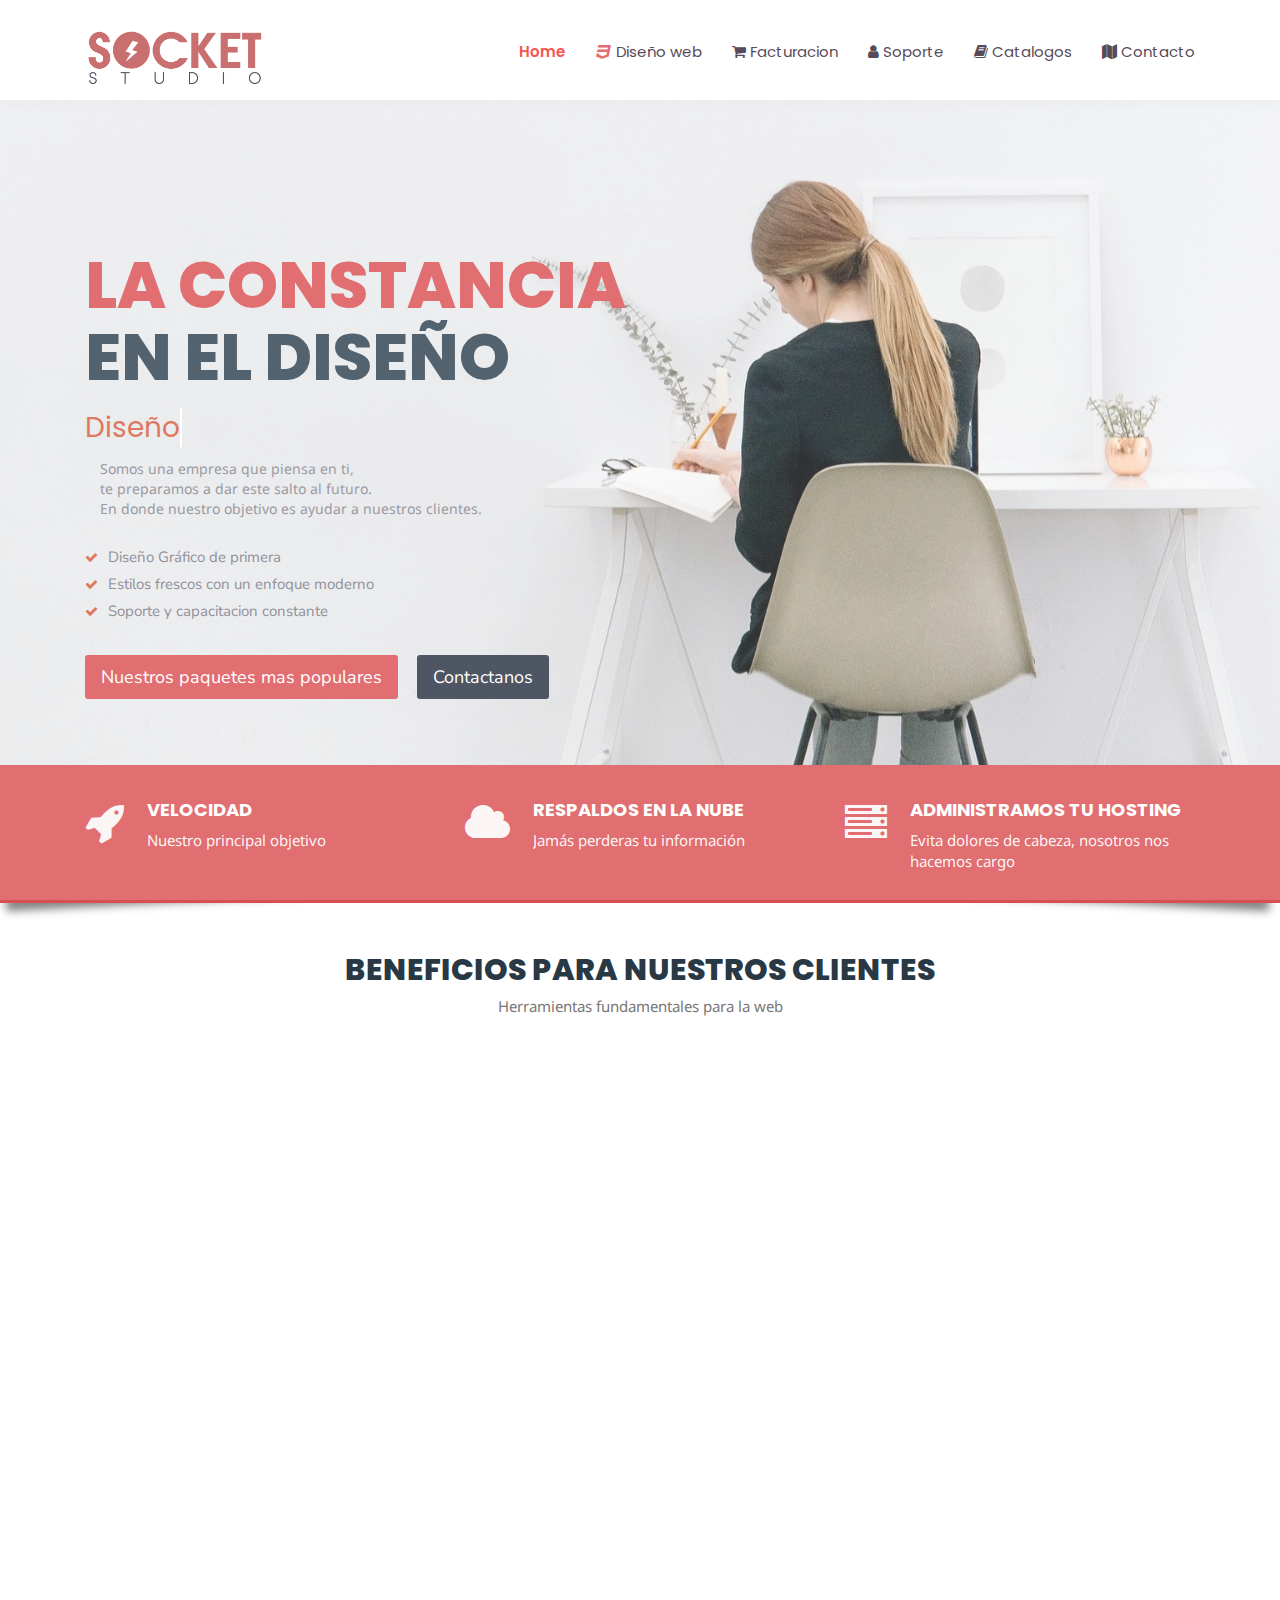
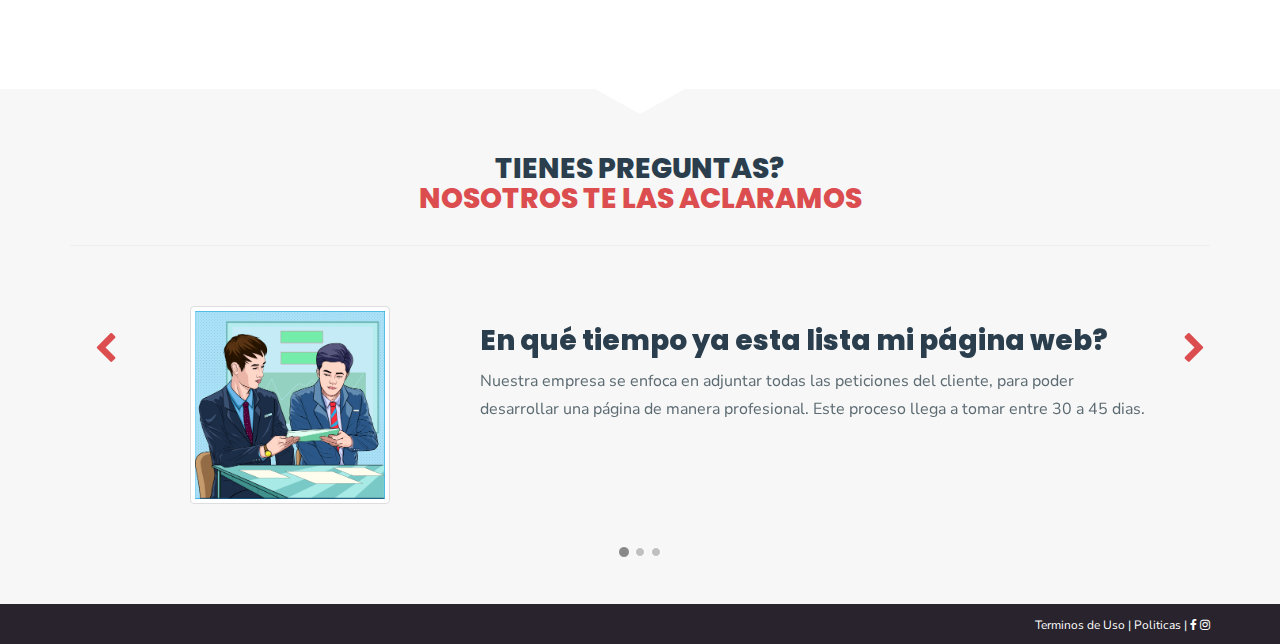
==== commit 7ad63bbd: "cambio menus" ====
--- a/index.html
+++ b/index.html
@@ -68,7 +68,12 @@
 
                     <img src="img/logo/logo2.png" class="logo" alt=""></a>
             </div>
-            <!-- End Header Navigation -->
+            <!-- End Header Navigation
+            <li>
+                        <a href="#" class="dropdown">Diseño Grafico <span class="new">Proximamente</span></a>
+
+                    </li>
+            -->
 
             <!-- Collect the nav links, forms, and other content for toggling -->
             <div class="collapse navbar-collapse" id="navbar-menu">
@@ -77,14 +82,14 @@
                         <a href="index.html" class="dropdown">Home</a>
 
                     </li>
-                    <li>
-                        <a href="#" class="dropdown">Diseño Grafico <span class="new">Proximamente</span></a>
-
-                    </li>
+                    
                     <li>
                         <a href="web.html" class="before-wd">Diseño web </a>
                     </li>
-                    <li><a href="contact.html">Contacto</a></li>
+                    <li><a href="https://www.socket-studioec.com/ventas/#/login"><i class="fa fa-shopping-cart fa-md"></i> Facturacion</a></li>
+                    <li><a href="soportetecnico.html"><i class="fa fa-user fa-md"></i> Soporte</a></li>
+                    <li><a href="https://socket-studioec.com/menu/"> <i class="fa fa-book fa-md"></i> Catalogos</a></li>
+                    <li><a href="contact.html"><i class="fa fa-map fa-md"></i> Contacto</a></li>
                 </ul>
             </div>
             <!-- /.navbar-collapse -->
